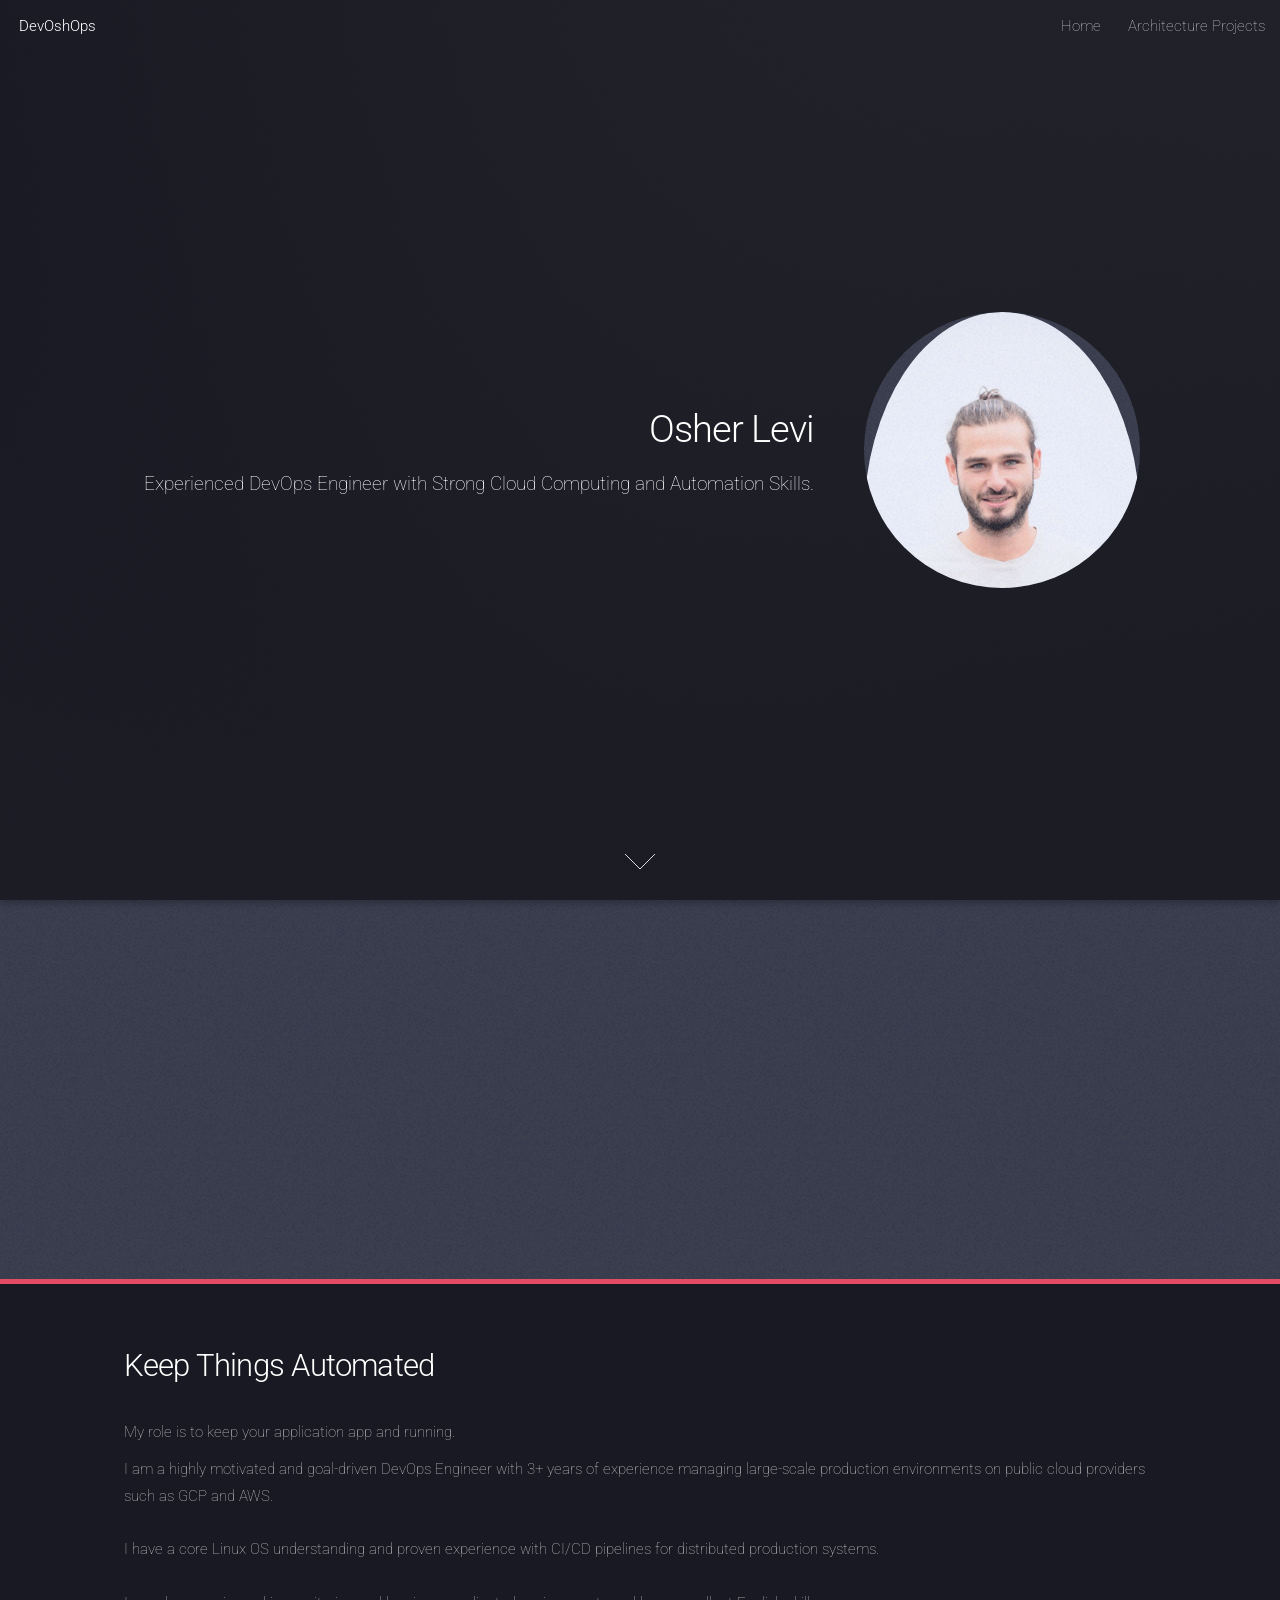
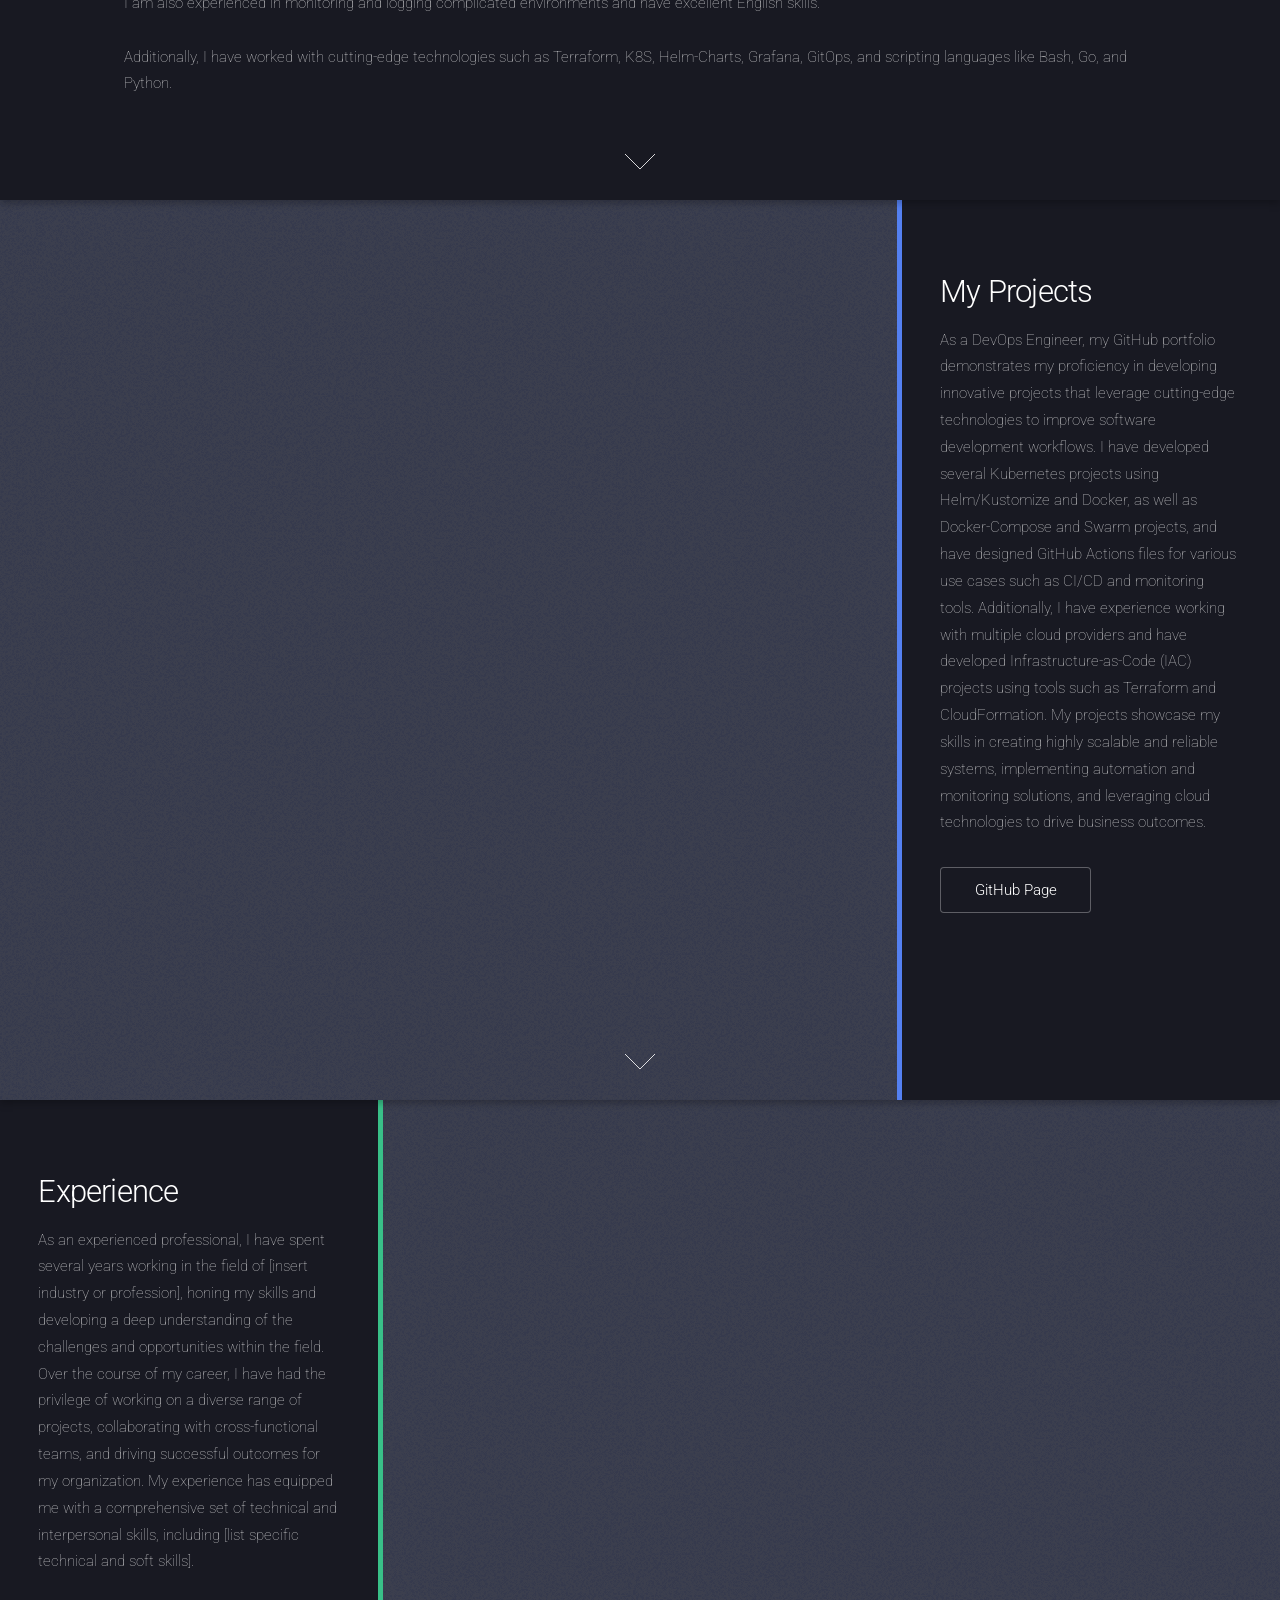
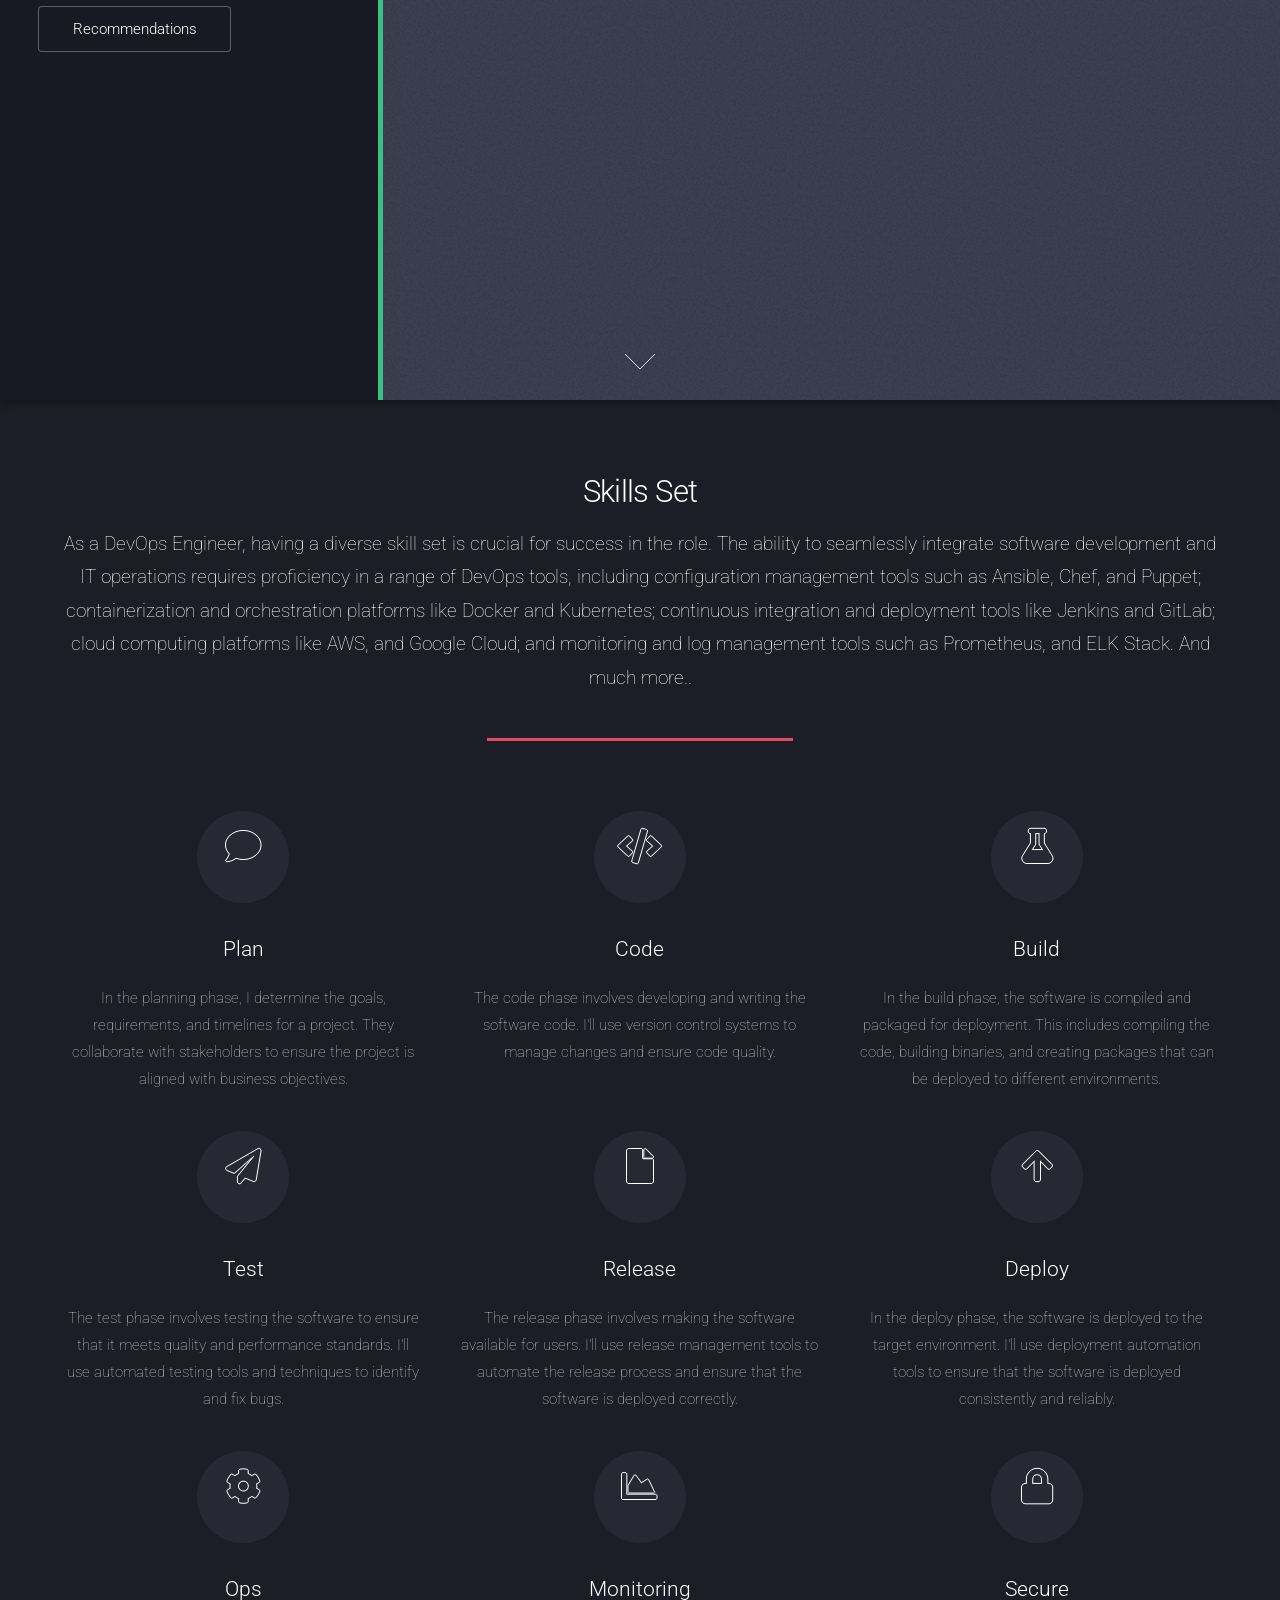
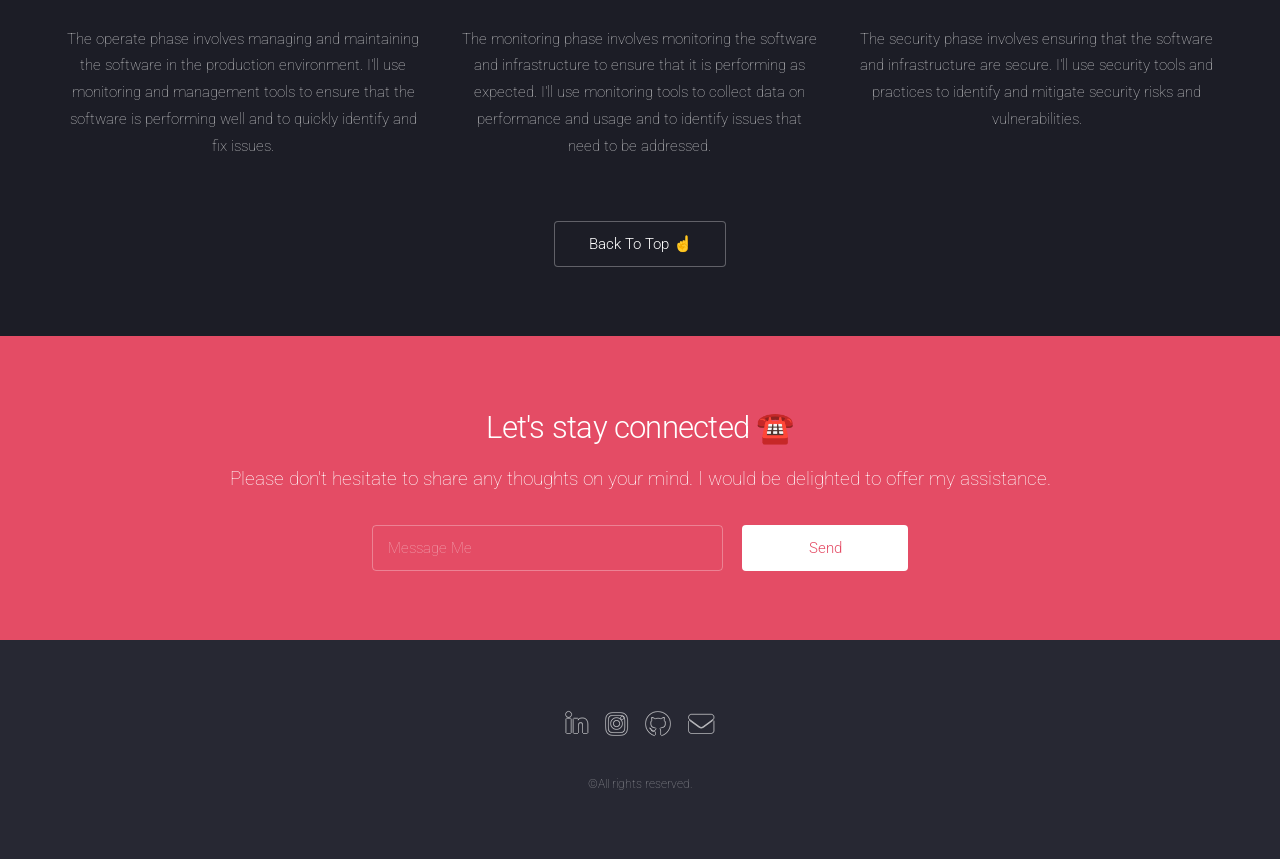
==== index.html @ 12c07fd8 "feat: add projects" ====
<!DOCTYPE HTML>
<!--
	Osher Levi Solutions
	html5up.net | @ajlkn
	Free for personal and commercial use under the CCA 3.0 license (html5up.net/license)
-->
<html>
	<head>
		<title>Osher Levi Solutions</title>
		<meta charset="utf-8" />
		<meta name="viewport" content="width=device-width, initial-scale=1, user-scalable=no" />
		<link rel="stylesheet" href="assets/css/main.css" />
		<noscript><link rel="stylesheet" href="assets/css/noscript.css" /></noscript>
	</head>
	<body class="is-preload landing">
		<div id="page-wrapper">

			<!-- Header -->
				<header id="header">
					<h1 id="logo"><a href="index.html">DevOshOps</a></h1>
					<nav id="nav">
						<ul>
							<li><a href="index.html">Home</a></li>
							<li>
								<a href="#">Architecture Projects</a>
								<ul>
									<li><a href="bot-app.html">E2E Bot-App</a></li>
									<li><a href="zerotruat.html">IoT Zero Trust Connection</a></li>
									<li><a href="armor.html">GCP Armor</a></li>
									<!-- <li>
										<a href="#">Submenu</a>
										<ul>
											<li><a href="#">Option 1</a></li>
											<li><a href="#">Option 2</a></li>
											<li><a href="#">Option 3</a></li>
											<li><a href="#">Option 4</a></li>
										</ul>
									</li> -->
								</ul>
							</li>
							<!-- <li><a href="elements.html">Elements</a></li> -->
							<!-- <li><a href="#" class="button primary">Sign Up</a></li> -->
						</ul>
					</nav>
				</header>

			<!-- Banner -->
				<section id="banner">
					<div class="content">
						<header>
							<h2></h2>
							<h2>Osher Levi</h2>
							<p>Experienced DevOps Engineer with Strong Cloud Computing and Automation Skills.<br /></p>
						</header>
						<span class="image"><img src="images/me.jpg" alt="" /></span>
					</div>
					<a href="#one" class="goto-next scrolly">Next</a>
				</section>

			<!-- One -->
				<section id="one" class="spotlight style1 bottom">
					<span class="image fit main"><img src="images/pic02.jpg" alt="" /></span>
					<div class="content">
						<div class="container">
							<div class="row">
								<div class="container">
									<header>
										<h2>Keep Things Automated</h2>
										My role is to keep your application app and running.</p>
									</header>
								</div>
								<div class="container">
									<p>I am a highly motivated and goal-driven DevOps Engineer with 3+ years of experience managing large-scale production environments on public cloud providers such as GCP and AWS. 
										<br>
										<br>
										I have a core Linux OS understanding and proven experience with CI/CD pipelines for distributed production systems. 
										<br>
										<br>
										I am also experienced in monitoring and logging complicated environments and have excellent English skills. 
										<br>
										<br>
										Additionally, I have worked with cutting-edge technologies such as Terraform, K8S, Helm-Charts, Grafana, GitOps, and scripting languages like Bash, Go, and Python.</p><br>
								</div>
								<div class="col-4 col-12-sm">
									<span class="image fit main"><img src="images/main.png" alt="" /></span>
									<!-- <p>Morbi enim nascetur et placerat lorem sed iaculis neque ante
									adipiscing adipiscing metus massa. Blandit orci porttitor semper.
									Arcu phasellus tortor enim mi mi nisi praesent adipiscing. Integer
									mi sed nascetur cep aliquet augue varius tempus. Feugiat lorem
									ipsum dolor nullam.</p> -->
								</div>
							</div>
						</div>
					</div>
					<a href="#two" class="goto-next scrolly">Next</a>
				</section>

			<!-- Two -->
				<section id="two" class="spotlight style2 right">
					<span class="image main"><img src="images/git.png" alt="" /></span>
					<div class="content">
						<header>
							<h2>My Projects</h2>
							<p></p>
						</header>
						<p>As a DevOps Engineer,
							my GitHub portfolio demonstrates my proficiency in developing innovative projects that leverage cutting-edge technologies to improve software development workflows. 
							I have developed several Kubernetes projects using Helm/Kustomize and Docker, as well as Docker-Compose and Swarm projects, and have designed GitHub Actions files for various use cases such as CI/CD and monitoring tools.
							Additionally, I have experience working with multiple cloud providers and have developed Infrastructure-as-Code (IAC) projects using tools such as Terraform and CloudFormation.
							My projects showcase my skills in creating highly scalable and reliable systems, implementing automation and monitoring solutions, and leveraging cloud technologies to drive business outcomes.</p>
						<ul class="actions">
							<li><a href="https://github.com/osherlevi7" class="button">GitHub Page</a></li>
						</ul>
					</div>
					<a href="#three" class="goto-next scrolly">Next</a>
				</section>

			<!-- Three -->
				<section id="three" class="spotlight style3 left">
					<span class="image fit main bottom"><img src="images/exp.png" alt="" /></span>
					<div class="content">
						<header>
							<h2>Experience</h2>
							<p></p>
						</header>
						<p>
							As an experienced professional, I have spent several years working in the field of [insert industry or profession], honing my skills and developing a deep understanding of the challenges and opportunities within the field. Over the course of my career, I have had the privilege of working on a diverse range of projects, collaborating with cross-functional teams, and driving successful outcomes for my organization. My experience has equipped me with a comprehensive set of technical and interpersonal skills, including [list specific technical and soft skills].</p>
						<ul class="actions">
							<li><a href="#" class="button">Recommendations</a></li>
						</ul>
					</div>
					<a href="#four" class="goto-next scrolly">Next</a>
				</section>

			<!-- Four -->
				<section id="four" class="wrapper style1 special fade-up">
					<div class="container">
						<header class="major">
							<h2>Skills Set</h2>
							<p>As a DevOps Engineer,
								having a diverse skill set is crucial for success in the role.
								The ability to seamlessly integrate software development and IT operations requires proficiency in a range of DevOps tools,
								including configuration management tools such as Ansible, Chef, and Puppet;
								containerization and orchestration platforms like Docker and Kubernetes;
								continuous integration and deployment tools like Jenkins and GitLab; 
								cloud computing platforms like AWS, and Google Cloud;
								and monitoring and log management tools such as Prometheus, and ELK Stack.
								And much more.. </p>
						</header>
						<div class="box alt">
							<div class="row gtr-uniform">
								<section class="col-4 col-6-medium col-12-xsmall">
									<span class="icon solid alt major fa-comment"></span>
									<h3>Plan</h3>
									<p> In the planning phase, I determine the goals, requirements, and timelines for a project. They collaborate with stakeholders to ensure the project is aligned with business objectives.</p>
								</section>
								<section class="col-4 col-6-medium col-12-xsmall">
									<span class="icon solid alt major fa-code"></span>
									<h3>Code</h3>
									<p> The code phase involves developing and writing the software code. I'll use version control systems to manage changes and ensure code quality.</p>
								</section>
								<section class="col-4 col-6-medium col-12-xsmall">
									<span class="icon solid alt major fa-flask"></span>
									<h3>Build</h3>
									<p>In the build phase, the software is compiled and packaged for deployment. This includes compiling the code, building binaries, and creating packages that can be deployed to different environments.</p>
								</section>
								<section class="col-4 col-6-medium col-12-xsmall">
									<span class="icon solid alt major fa-paper-plane"></span>
									<h3>Test</h3>
									<p>The test phase involves testing the software to ensure that it meets quality and performance standards. I'll use automated testing tools and techniques to identify and fix bugs.</p>
								</section>
								<section class="col-4 col-6-medium col-12-xsmall">
									<span class="icon solid alt major fa-file"></span>
									<h3>Release</h3>
									<p>The release phase involves making the software available for users. I'll use release management tools to automate the release process and ensure that the software is deployed correctly.</p>
								</section>
								<section class="col-4 col-6-medium col-12-xsmall">
									<span class="icon solid alt major fa-arrow-up"></span>
									<h3>Deploy</h3>
									<p> In the deploy phase, the software is deployed to the target environment. I'll use deployment automation tools to ensure that the software is deployed consistently and reliably.</p>
								</section>
								<section class="col-4 col-6-medium col-12-xsmall">
									<span class="icon solid alt major fa-cog"></span>
									<h3>Ops</h3>
									<p>The operate phase involves managing and maintaining the software in the production environment. I'll use monitoring and management tools to ensure that the software is performing well and to quickly identify and fix issues.</p>
								</section>
								<section class="col-4 col-6-medium col-12-xsmall">
									<span class="icon solid alt major fa-chart-area"></span>
									<h3>Monitoring</h3>
									<p>The monitoring phase involves monitoring the software and infrastructure to ensure that it is performing as expected. I'll use monitoring tools to collect data on performance and usage and to identify issues that need to be addressed.</p>
								</section>
								<section class="col-4 col-6-medium col-12-xsmall">
									<span class="icon solid alt major fa-lock"></span>
									<h3>Secure</h3>
									<p>The security phase involves ensuring that the software and infrastructure are secure. I'll use security tools and practices to identify and mitigate security risks and vulnerabilities.</p>
								</section>
							</div>
						</div>
						<footer class="major">
							<ul class="actions special">
								<li><a href="#" class="button">Back To Top ☝</a></li>
							</ul>
						</footer>
					</div>
				</section>

			<!-- Five -->
				<section id="five" class="wrapper style2 special fade">
					<div class="container">
						<header>
							<h2>Let's stay connected ☎️</h2>
							<p>Please don't hesitate to share any thoughts on your mind. I would be delighted to offer my assistance.</p>
						</header>
						<form method="post" action="mailto:test@gmail.com" class="cta" enctype="text/plain">
							<div class="row gtr-uniform gtr-50">
								<div class="col-8 col-12-xsmall"><input type="text" name="message" id="message" placeholder="Message Me" /></div>
								<div class="col-4 col-12-xsmall"><input type="submit" value="Send" class="fit primary" /></div>
							</div>
						</form>
					</div>
				</section>

			<!-- Footer -->
				<footer id="footer">
					<ul class="icons">
						<!-- <li><a href="#" class="icon brands alt fa-twitter"><span class="label">Twitter</span></a></li> -->
						<!-- <li><a href="#" class="icon brands alt fa-facebook-f"><span class="label">Facebook</span></a></li> -->
						<li><a href="https://www.linkedin.com/in/osher-levi-49794a1ab/" class="icon brands alt fa-linkedin-in"><span class="label">LinkedIn</span></a></li>
						<li><a href="https://www.instagram.com/osher_levi/" class="icon brands alt fa-instagram"><span class="label">Instagram</span></a></li>
						<li><a href="https://github.com/osherlevi7/" class="icon brands alt fa-github"><span class="label">GitHub</span></a></li>
						<li><a href="mailto:osher.levi7@gmail.com/" class="icon solid alt fa-envelope"><span class="label">Email</span></a></li>
					</ul>
					<ul class="copyright">
						<li>&copy;All rights reserved.</li>
					</ul>
				</footer>

		</div>

		<!-- Scripts -->
			<script src="assets/js/jquery.min.js"></script>
			<script src="assets/js/jquery.scrolly.min.js"></script>
			<script src="assets/js/jquery.dropotron.min.js"></script>
			<script src="assets/js/jquery.scrollex.min.js"></script>
			<script src="assets/js/browser.min.js"></script>
			<script src="assets/js/breakpoints.min.js"></script>
			<script src="assets/js/util.js"></script>
			<script src="assets/js/main.js"></script>

	</body>
</html>
---- assets/css/main.css ----
@import url("fontawesome-all.min.css");
@import url("https://fonts.googleapis.com/css?family=Roboto:100,300,100italic,300italic");

/*
	Landed by HTML5 UP
	html5up.net | @ajlkn
	Free for personal and commercial use under the CCA 3.0 license (html5up.net/license)
*/

html, body, div, span, applet, object,
iframe, h1, h2, h3, h4, h5, h6, p, blockquote,
pre, a, abbr, acronym, address, big, cite,
code, del, dfn, em, img, ins, kbd, q, s, samp,
small, strike, strong, sub, sup, tt, var, b,
u, i, center, dl, dt, dd, ol, ul, li, fieldset,
form, label, legend, table, caption, tbody,
tfoot, thead, tr, th, td, article, aside,
canvas, details, embed, figure, figcaption,
footer, header, hgroup, menu, nav, output, ruby,
section, summary, time, mark, audio, video {
	margin: 0;
	padding: 0;
	border: 0;
	font-size: 100%;
	font: inherit;
	vertical-align: baseline;}

article, aside, details, figcaption, figure,
footer, header, hgroup, menu, nav, section {
	display: block;}

body {
	line-height: 1;
}

ol, ul {
	list-style: none;
}

blockquote, q {
	quotes: none;
}

	blockquote:before, blockquote:after, q:before, q:after {
		content: '';
		content: none;
	}

table {
	border-collapse: collapse;
	border-spacing: 0;
}

body {
	-webkit-text-size-adjust: none;
}

mark {
	background-color: transparent;
	color: inherit;
}

input::-moz-focus-inner {
	border: 0;
	padding: 0;
}

input, select, textarea {
	-moz-appearance: none;
	-webkit-appearance: none;
	-ms-appearance: none;
	appearance: none;
}

/* Basic */

	html {
		box-sizing: border-box;
	}

	*, *:before, *:after {
		box-sizing: inherit;
	}

	html, body {
		background: #1c1d26;
	}

	body.is-preload *, body.is-preload *:before, body.is-preload *:after {
		-moz-animation: none !important;
		-webkit-animation: none !important;
		-ms-animation: none !important;
		animation: none !important;
		-moz-transition: none !important;
		-webkit-transition: none !important;
		-ms-transition: none !important;
		transition: none !important;
	}

	body, input, select, textarea {
		color: rgba(255, 255, 255, 0.75);
		font-family: "Roboto", Helvetica, sans-serif;
		font-size: 15pt;
		font-weight: 100;
		line-height: 1.75em;
	}

	a {
		-moz-transition: border-color 0.2s ease-in-out, color 0.2s ease-in-out;
		-webkit-transition: border-color 0.2s ease-in-out, color 0.2s ease-in-out;
		-ms-transition: border-color 0.2s ease-in-out, color 0.2s ease-in-out;
		transition: border-color 0.2s ease-in-out, color 0.2s ease-in-out;
		border-bottom: dotted 1px;
		color: #e44c65;
		text-decoration: none;
	}

		a:hover {
			color: #e44c65 !important;
			border-bottom-color: transparent;
		}

	strong, b {
		color: #ffffff;
		font-weight: 300;
	}

	em, i {
		font-style: italic;
	}

	p {
		margin: 0 0 2em 0;
	}

	h1, h2, h3, h4, h5, h6 {
		color: #ffffff;
		font-weight: 300;
		line-height: 1em;
		margin: 0 0 1em 0;
	}

		h1 a, h2 a, h3 a, h4 a, h5 a, h6 a {
			color: inherit;
			border: 0;
		}

	h2 {
		font-size: 2em;
		line-height: 1.5em;
		letter-spacing: -0.025em;
	}

	h3 {
		font-size: 1.35em;
		line-height: 1.5em;
	}

	h4 {
		font-size: 1.1em;
		line-height: 1.5em;
	}

	h5 {
		font-size: 0.9em;
		line-height: 1.5em;
	}

	h6 {
		font-size: 0.7em;
		line-height: 1.5em;
	}

	sub {
		font-size: 0.8em;
		position: relative;
		top: 0.5em;
	}

	sup {
		font-size: 0.8em;
		position: relative;
		top: -0.5em;
	}

	hr {
		border: 0;
		border-bottom: solid 1px rgba(255, 255, 255, 0.3);
		margin: 3em 0;
	}

		hr.major {
			margin: 4em 0;
		}

	blockquote {
		border-left: solid 4px rgba(255, 255, 255, 0.3);
		font-style: italic;
		margin: 0 0 2em 0;
		padding: 0.5em 0 0.5em 2em;
	}

	code {
		background: rgba(255, 255, 255, 0.075);
		border-radius: 4px;
		font-family: "Courier New", monospace;
		font-size: 0.9em;
		margin: 0 0.25em;
		padding: 0.25em 0.65em;
	}

	pre {
		-webkit-overflow-scrolling: touch;
		font-family: "Courier New", monospace;
		font-size: 0.9em;
		margin: 0 0 2em 0;
	}

		pre code {
			display: block;
			line-height: 1.75em;
			padding: 1em 1.5em;
			overflow-x: auto;
		}

	.align-left {
		text-align: left;
	}

	.align-center {
		text-align: center;
	}

	.align-right {
		text-align: right;
	}

/* Loader */

	@-moz-keyframes spinner-show {
		0% {
			opacity: 0;
		}

		100% {
			opacity: 1;
		}
	}

	@-webkit-keyframes spinner-show {
		0% {
			opacity: 0;
		}

		100% {
			opacity: 1;
		}
	}

	@-ms-keyframes spinner-show {
		0% {
			opacity: 0;
		}

		100% {
			opacity: 1;
		}
	}

	@keyframes spinner-show {
		0% {
			opacity: 0;
		}

		100% {
			opacity: 1;
		}
	}

	@-moz-keyframes spinner-hide {
		0% {
			color: rgba(255, 255, 255, 0.15);
			z-index: 100001;
			-moz-transform: scale(1) rotate(0deg);
			-webkit-transform: scale(1) rotate(0deg);
			-ms-transform: scale(1) rotate(0deg);
			transform: scale(1) rotate(0deg);
		}

		99% {
			color: #1c1d26;
			z-index: 100001;
			-moz-transform: scale(0.5) rotate(360deg);
			-webkit-transform: scale(0.5) rotate(360deg);
			-ms-transform: scale(0.5) rotate(360deg);
			transform: scale(0.5) rotate(360deg);
		}

		100% {
			color: #1c1d26;
			z-index: -1;
			-moz-transform: scale(0.5) rotate(360deg);
			-webkit-transform: scale(0.5) rotate(360deg);
			-ms-transform: scale(0.5) rotate(360deg);
			transform: scale(0.5) rotate(360deg);
		}
	}

	@-webkit-keyframes spinner-hide {
		0% {
			color: rgba(255, 255, 255, 0.15);
			z-index: 100001;
			-moz-transform: scale(1) rotate(0deg);
			-webkit-transform: scale(1) rotate(0deg);
			-ms-transform: scale(1) rotate(0deg);
			transform: scale(1) rotate(0deg);
		}

		99% {
			color: #1c1d26;
			z-index: 100001;
			-moz-transform: scale(0.5) rotate(360deg);
			-webkit-transform: scale(0.5) rotate(360deg);
			-ms-transform: scale(0.5) rotate(360deg);
			transform: scale(0.5) rotate(360deg);
		}

		100% {
			color: #1c1d26;
			z-index: -1;
			-moz-transform: scale(0.5) rotate(360deg);
			-webkit-transform: scale(0.5) rotate(360deg);
			-ms-transform: scale(0.5) rotate(360deg);
			transform: scale(0.5) rotate(360deg);
		}
	}

	@-ms-keyframes spinner-hide {
		0% {
			color: rgba(255, 255, 255, 0.15);
			z-index: 100001;
			-moz-transform: scale(1) rotate(0deg);
			-webkit-transform: scale(1) rotate(0deg);
			-ms-transform: scale(1) rotate(0deg);
			transform: scale(1) rotate(0deg);
		}

		99% {
			color: #1c1d26;
			z-index: 100001;
			-moz-transform: scale(0.5) rotate(360deg);
			-webkit-transform: scale(0.5) rotate(360deg);
			-ms-transform: scale(0.5) rotate(360deg);
			transform: scale(0.5) rotate(360deg);
		}

		100% {
			color: #1c1d26;
			z-index: -1;
			-moz-transform: scale(0.5) rotate(360deg);
			-webkit-transform: scale(0.5) rotate(360deg);
			-ms-transform: scale(0.5) rotate(360deg);
			transform: scale(0.5) rotate(360deg);
		}
	}

	@keyframes spinner-hide {
		0% {
			color: rgba(255, 255, 255, 0.15);
			z-index: 100001;
			-moz-transform: scale(1) rotate(0deg);
			-webkit-transform: scale(1) rotate(0deg);
			-ms-transform: scale(1) rotate(0deg);
			transform: scale(1) rotate(0deg);
		}

		99% {
			color: #1c1d26;
			z-index: 100001;
			-moz-transform: scale(0.5) rotate(360deg);
			-webkit-transform: scale(0.5) rotate(360deg);
			-ms-transform: scale(0.5) rotate(360deg);
			transform: scale(0.5) rotate(360deg);
		}

		100% {
			color: #1c1d26;
			z-index: -1;
			-moz-transform: scale(0.5) rotate(360deg);
			-webkit-transform: scale(0.5) rotate(360deg);
			-ms-transform: scale(0.5) rotate(360deg);
			transform: scale(0.5) rotate(360deg);
		}
	}

	@-moz-keyframes spinner-rotate {
		0% {
			-moz-transform: scale(1) rotate(0deg);
			-webkit-transform: scale(1) rotate(0deg);
			-ms-transform: scale(1) rotate(0deg);
			transform: scale(1) rotate(0deg);
		}

		100% {
			-moz-transform: scale(1) rotate(360deg);
			-webkit-transform: scale(1) rotate(360deg);
			-ms-transform: scale(1) rotate(360deg);
			transform: scale(1) rotate(360deg);
		}
	}

	@-webkit-keyframes spinner-rotate {
		0% {
			-moz-transform: scale(1) rotate(0deg);
			-webkit-transform: scale(1) rotate(0deg);
			-ms-transform: scale(1) rotate(0deg);
			transform: scale(1) rotate(0deg);
		}

		100% {
			-moz-transform: scale(1) rotate(360deg);
			-webkit-transform: scale(1) rotate(360deg);
			-ms-transform: scale(1) rotate(360deg);
			transform: scale(1) rotate(360deg);
		}
	}

	@-ms-keyframes spinner-rotate {
		0% {
			-moz-transform: scale(1) rotate(0deg);
			-webkit-transform: scale(1) rotate(0deg);
			-ms-transform: scale(1) rotate(0deg);
			transform: scale(1) rotate(0deg);
		}

		100% {
			-moz-transform: scale(1) rotate(360deg);
			-webkit-transform: scale(1) rotate(360deg);
			-ms-transform: scale(1) rotate(360deg);
			transform: scale(1) rotate(360deg);
		}
	}

	@keyframes spinner-rotate {
		0% {
			-moz-transform: scale(1) rotate(0deg);
			-webkit-transform: scale(1) rotate(0deg);
			-ms-transform: scale(1) rotate(0deg);
			transform: scale(1) rotate(0deg);
		}

		100% {
			-moz-transform: scale(1) rotate(360deg);
			-webkit-transform: scale(1) rotate(360deg);
			-ms-transform: scale(1) rotate(360deg);
			transform: scale(1) rotate(360deg);
		}
	}

	@-moz-keyframes overlay-hide {
		0% {
			opacity: 1;
			z-index: 100000;
		}

		15% {
			opacity: 1;
			z-index: 100000;
		}

		99% {
			opacity: 0;
			z-index: 100000;
		}

		100% {
			opacity: 0;
			z-index: -1;
		}
	}

	@-webkit-keyframes overlay-hide {
		0% {
			opacity: 1;
			z-index: 100000;
		}

		15% {
			opacity: 1;
			z-index: 100000;
		}

		99% {
			opacity: 0;
			z-index: 100000;
		}

		100% {
			opacity: 0;
			z-index: -1;
		}
	}

	@-ms-keyframes overlay-hide {
		0% {
			opacity: 1;
			z-index: 100000;
		}

		15% {
			opacity: 1;
			z-index: 100000;
		}

		99% {
			opacity: 0;
			z-index: 100000;
		}

		100% {
			opacity: 0;
			z-index: -1;
		}
	}

	@keyframes overlay-hide {
		0% {
			opacity: 1;
			z-index: 100000;
		}

		15% {
			opacity: 1;
			z-index: 100000;
		}

		99% {
			opacity: 0;
			z-index: 100000;
		}

		100% {
			opacity: 0;
			z-index: -1;
		}
	}

	body.landing {
		text-decoration: none;
	}

		body.landing:before {
			-moz-osx-font-smoothing: grayscale;
			-webkit-font-smoothing: antialiased;
			display: inline-block;
			font-style: normal;
			font-variant: normal;
			text-rendering: auto;
			line-height: 1;
			text-transform: none !important;
			font-family: 'Font Awesome 5 Free';
			font-weight: 900;
		}

		body.landing:before {
			-moz-animation: spinner-show 1.5s 1 0.25s ease forwards, spinner-hide 0.25s ease-in-out forwards !important;
			-webkit-animation: spinner-show 1.5s 1 0.25s ease forwards, spinner-hide 0.25s ease-in-out forwards !important;
			-ms-animation: spinner-show 1.5s 1 0.25s ease forwards, spinner-hide 0.25s ease-in-out forwards !important;
			animation: spinner-show 1.5s 1 0.25s ease forwards, spinner-hide 0.25s ease-in-out forwards !important;
			-moz-transform-origin: 50% 50%;
			-webkit-transform-origin: 50% 50%;
			-ms-transform-origin: 50% 50%;
			transform-origin: 50% 50%;
			color: rgba(255, 255, 255, 0.15);
			content: '\f1ce';
			cursor: default;
			display: block;
			font-size: 2em;
			height: 2em;
			left: 50%;
			line-height: 2em;
			margin: -1em 0 0 -1em;
			opacity: 0;
			position: fixed;
			text-align: center;
			top: 50%;
			width: 2em;
			z-index: -1;
		}

		body.landing:after {
			-moz-animation: overlay-hide 1.5s ease-in forwards !important;
			-webkit-animation: overlay-hide 1.5s ease-in forwards !important;
			-ms-animation: overlay-hide 1.5s ease-in forwards !important;
			animation: overlay-hide 1.5s ease-in forwards !important;
			background: #1c1d26;
			content: '';
			display: block;
			height: 100%;
			left: 0;
			opacity: 0;
			position: fixed;
			top: 0;
			width: 100%;
			z-index: -1;
		}

		body.landing.is-preload:before {
			-moz-animation: spinner-show 1.5s 1 0.25s ease forwards, spinner-rotate 0.75s infinite linear !important;
			-webkit-animation: spinner-show 1.5s 1 0.25s ease forwards, spinner-rotate 0.75s infinite linear !important;
			-ms-animation: spinner-show 1.5s 1 0.25s ease forwards, spinner-rotate 0.75s infinite linear !important;
			animation: spinner-show 1.5s 1 0.25s ease forwards, spinner-rotate 0.75s infinite linear !important;
			z-index: 100001;
		}

		body.landing.is-preload:after {
			-moz-animation: none !important;
			-webkit-animation: none !important;
			-ms-animation: none !important;
			animation: none !important;
			opacity: 1;
			z-index: 100000;
		}

	@media (-webkit-min-device-pixel-ratio: 2) {

		body.landing:before {
			line-height: 2.025em;
		}

	}

/* Container */

	.container {
		margin: 0 auto;
		max-width: calc(100% - 4em);
		width: 70em;
	}

		.container.xsmall {
			width: 17.5em;
		}

		.container.small {
			width: 35em;
		}

		.container.medium {
			width: 52.5em;
		}

		.container.large {
			width: 87.5em;
		}

		.container.xlarge {
			width: 105em;
		}

		.container.max {
			width: 100%;
		}

		@media screen and (max-width: 1280px) {

			.container {
				width: 90%;
				max-width: 100%;
			}

		}

		@media screen and (max-width: 980px) {

			.container {
				width: 100% !important;
			}

		}

/* Row */

	.row {
		display: flex;
		flex-wrap: wrap;
		box-sizing: border-box;
		align-items: stretch;
	}

		.row > * {
			box-sizing: border-box;
		}

		.row.gtr-uniform > * > :last-child {
			margin-bottom: 0;
		}

		.row.aln-left {
			justify-content: flex-start;
		}

		.row.aln-center {
			justify-content: center;
		}

		.row.aln-right {
			justify-content: flex-end;
		}

		.row.aln-top {
			align-items: flex-start;
		}

		.row.aln-middle {
			align-items: center;
		}

		.row.aln-bottom {
			align-items: flex-end;
		}

		.row > .imp {
			order: -1;
		}

		.row > .col-1 {
			width: 8.33333%;
		}

		.row > .off-1 {
			margin-left: 8.33333%;
		}

		.row > .col-2 {
			width: 16.66667%;
		}

		.row > .off-2 {
			margin-left: 16.66667%;
		}

		.row > .col-3 {
			width: 25%;
		}

		.row > .off-3 {
			margin-left: 25%;
		}

		.row > .col-4 {
			width: 33.33333%;
		}

		.row > .off-4 {
			margin-left: 33.33333%;
		}

		.row > .col-5 {
			width: 41.66667%;
		}

		.row > .off-5 {
			margin-left: 41.66667%;
		}

		.row > .col-6 {
			width: 50%;
		}

		.row > .off-6 {
			margin-left: 50%;
		}

		.row > .col-7 {
			width: 58.33333%;
		}

		.row > .off-7 {
			margin-left: 58.33333%;
		}

		.row > .col-8 {
			width: 66.66667%;
		}

		.row > .off-8 {
			margin-left: 66.66667%;
		}

		.row > .col-9 {
			width: 75%;
		}

		.row > .off-9 {
			margin-left: 75%;
		}

		.row > .col-10 {
			width: 83.33333%;
		}

		.row > .off-10 {
			margin-left: 83.33333%;
		}

		.row > .col-11 {
			width: 91.66667%;
		}

		.row > .off-11 {
			margin-left: 91.66667%;
		}

		.row > .col-12 {
			width: 100%;
		}

		.row > .off-12 {
			margin-left: 100%;
		}

		.row.gtr-0 {
			margin-top: 0;
			margin-left: 0em;
		}

			.row.gtr-0 > * {
				padding: 0 0 0 0em;
			}

			.row.gtr-0.gtr-uniform {
				margin-top: 0em;
			}

				.row.gtr-0.gtr-uniform > * {
					padding-top: 0em;
				}

		.row.gtr-25 {
			margin-top: 0;
			margin-left: -0.625em;
		}

			.row.gtr-25 > * {
				padding: 0 0 0 0.625em;
			}

			.row.gtr-25.gtr-uniform {
				margin-top: -0.625em;
			}

				.row.gtr-25.gtr-uniform > * {
					padding-top: 0.625em;
				}

		.row.gtr-50 {
			margin-top: 0;
			margin-left: -1.25em;
		}

			.row.gtr-50 > * {
				padding: 0 0 0 1.25em;
			}

			.row.gtr-50.gtr-uniform {
				margin-top: -1.25em;
			}

				.row.gtr-50.gtr-uniform > * {
					padding-top: 1.25em;
				}

		.row {
			margin-top: 0;
			margin-left: -2.5em;
		}

			.row > * {
				padding: 0 0 0 2.5em;
			}

			.row.gtr-uniform {
				margin-top: -2.5em;
			}

				.row.gtr-uniform > * {
					padding-top: 2.5em;
				}

		.row.gtr-150 {
			margin-top: 0;
			margin-left: -3.75em;
		}

			.row.gtr-150 > * {
				padding: 0 0 0 3.75em;
			}

			.row.gtr-150.gtr-uniform {
				margin-top: -3.75em;
			}

				.row.gtr-150.gtr-uniform > * {
					padding-top: 3.75em;
				}

		.row.gtr-200 {
			margin-top: 0;
			margin-left: -5em;
		}

			.row.gtr-200 > * {
				padding: 0 0 0 5em;
			}

			.row.gtr-200.gtr-uniform {
				margin-top: -5em;
			}

				.row.gtr-200.gtr-uniform > * {
					padding-top: 5em;
				}

		@media screen and (max-width: 1680px) {

			.row {
				display: flex;
				flex-wrap: wrap;
				box-sizing: border-box;
				align-items: stretch;
			}

				.row > * {
					box-sizing: border-box;
				}

				.row.gtr-uniform > * > :last-child {
					margin-bottom: 0;
				}

				.row.aln-left {
					justify-content: flex-start;
				}

				.row.aln-center {
					justify-content: center;
				}

				.row.aln-right {
					justify-content: flex-end;
				}

				.row.aln-top {
					align-items: flex-start;
				}

				.row.aln-middle {
					align-items: center;
				}

				.row.aln-bottom {
					align-items: flex-end;
				}

				.row > .imp-xlarge {
					order: -1;
				}

				.row > .col-1-xlarge {
					width: 8.33333%;
				}

				.row > .off-1-xlarge {
					margin-left: 8.33333%;
				}

				.row > .col-2-xlarge {
					width: 16.66667%;
				}

				.row > .off-2-xlarge {
					margin-left: 16.66667%;
				}

				.row > .col-3-xlarge {
					width: 25%;
				}

				.row > .off-3-xlarge {
					margin-left: 25%;
				}

				.row > .col-4-xlarge {
					width: 33.33333%;
				}

				.row > .off-4-xlarge {
					margin-left: 33.33333%;
				}

				.row > .col-5-xlarge {
					width: 41.66667%;
				}

				.row > .off-5-xlarge {
					margin-left: 41.66667%;
				}

				.row > .col-6-xlarge {
					width: 50%;
				}

				.row > .off-6-xlarge {
					margin-left: 50%;
				}

				.row > .col-7-xlarge {
					width: 58.33333%;
				}

				.row > .off-7-xlarge {
					margin-left: 58.33333%;
				}

				.row > .col-8-xlarge {
					width: 66.66667%;
				}

				.row > .off-8-xlarge {
					margin-left: 66.66667%;
				}

				.row > .col-9-xlarge {
					width: 75%;
				}

				.row > .off-9-xlarge {
					margin-left: 75%;
				}

				.row > .col-10-xlarge {
					width: 83.33333%;
				}

				.row > .off-10-xlarge {
					margin-left: 83.33333%;
				}

				.row > .col-11-xlarge {
					width: 91.66667%;
				}

				.row > .off-11-xlarge {
					margin-left: 91.66667%;
				}

				.row > .col-12-xlarge {
					width: 100%;
				}

				.row > .off-12-xlarge {
					margin-left: 100%;
				}

				.row.gtr-0 {
					margin-top: 0;
					margin-left: 0em;
				}

					.row.gtr-0 > * {
						padding: 0 0 0 0em;
					}

					.row.gtr-0.gtr-uniform {
						margin-top: 0em;
					}

						.row.gtr-0.gtr-uniform > * {
							padding-top: 0em;
						}

				.row.gtr-25 {
					margin-top: 0;
					margin-left: -0.625em;
				}

					.row.gtr-25 > * {
						padding: 0 0 0 0.625em;
					}

					.row.gtr-25.gtr-uniform {
						margin-top: -0.625em;
					}

						.row.gtr-25.gtr-uniform > * {
							padding-top: 0.625em;
						}

				.row.gtr-50 {
					margin-top: 0;
					margin-left: -1.25em;
				}

					.row.gtr-50 > * {
						padding: 0 0 0 1.25em;
					}

					.row.gtr-50.gtr-uniform {
						margin-top: -1.25em;
					}

						.row.gtr-50.gtr-uniform > * {
							padding-top: 1.25em;
						}

				.row {
					margin-top: 0;
					margin-left: -2.5em;
				}

					.row > * {
						padding: 0 0 0 2.5em;
					}

					.row.gtr-uniform {
						margin-top: -2.5em;
					}

						.row.gtr-uniform > * {
							padding-top: 2.5em;
						}

				.row.gtr-150 {
					margin-top: 0;
					margin-left: -3.75em;
				}

					.row.gtr-150 > * {
						padding: 0 0 0 3.75em;
					}

					.row.gtr-150.gtr-uniform {
						margin-top: -3.75em;
					}

						.row.gtr-150.gtr-uniform > * {
							padding-top: 3.75em;
						}

				.row.gtr-200 {
					margin-top: 0;
					margin-left: -5em;
				}

					.row.gtr-200 > * {
						padding: 0 0 0 5em;
					}

					.row.gtr-200.gtr-uniform {
						margin-top: -5em;
					}

						.row.gtr-200.gtr-uniform > * {
							padding-top: 5em;
						}

		}

		@media screen and (max-width: 1280px) {

			.row {
				display: flex;
				flex-wrap: wrap;
				box-sizing: border-box;
				align-items: stretch;
			}

				.row > * {
					box-sizing: border-box;
				}

				.row.gtr-uniform > * > :last-child {
					margin-bottom: 0;
				}

				.row.aln-left {
					justify-content: flex-start;
				}

				.row.aln-center {
					justify-content: center;
				}

				.row.aln-right {
					justify-content: flex-end;
				}

				.row.aln-top {
					align-items: flex-start;
				}

				.row.aln-middle {
					align-items: center;
				}

				.row.aln-bottom {
					align-items: flex-end;
				}

				.row > .imp-large {
					order: -1;
				}

				.row > .col-1-large {
					width: 8.33333%;
				}

				.row > .off-1-large {
					margin-left: 8.33333%;
				}

				.row > .col-2-large {
					width: 16.66667%;
				}

				.row > .off-2-large {
					margin-left: 16.66667%;
				}

				.row > .col-3-large {
					width: 25%;
				}

				.row > .off-3-large {
					margin-left: 25%;
				}

				.row > .col-4-large {
					width: 33.33333%;
				}

				.row > .off-4-large {
					margin-left: 33.33333%;
				}

				.row > .col-5-large {
					width: 41.66667%;
				}

				.row > .off-5-large {
					margin-left: 41.66667%;
				}

				.row > .col-6-large {
					width: 50%;
				}

				.row > .off-6-large {
					margin-left: 50%;
				}

				.row > .col-7-large {
					width: 58.33333%;
				}

				.row > .off-7-large {
					margin-left: 58.33333%;
				}

				.row > .col-8-large {
					width: 66.66667%;
				}

				.row > .off-8-large {
					margin-left: 66.66667%;
				}

				.row > .col-9-large {
					width: 75%;
				}

				.row > .off-9-large {
					margin-left: 75%;
				}

				.row > .col-10-large {
					width: 83.33333%;
				}

				.row > .off-10-large {
					margin-left: 83.33333%;
				}

				.row > .col-11-large {
					width: 91.66667%;
				}

				.row > .off-11-large {
					margin-left: 91.66667%;
				}

				.row > .col-12-large {
					width: 100%;
				}

				.row > .off-12-large {
					margin-left: 100%;
				}

				.row.gtr-0 {
					margin-top: 0;
					margin-left: 0em;
				}

					.row.gtr-0 > * {
						padding: 0 0 0 0em;
					}

					.row.gtr-0.gtr-uniform {
						margin-top: 0em;
					}

						.row.gtr-0.gtr-uniform > * {
							padding-top: 0em;
						}

				.row.gtr-25 {
					margin-top: 0;
					margin-left: -0.625em;
				}

					.row.gtr-25 > * {
						padding: 0 0 0 0.625em;
					}

					.row.gtr-25.gtr-uniform {
						margin-top: -0.625em;
					}

						.row.gtr-25.gtr-uniform > * {
							padding-top: 0.625em;
						}

				.row.gtr-50 {
					margin-top: 0;
					margin-left: -1.25em;
				}

					.row.gtr-50 > * {
						padding: 0 0 0 1.25em;
					}

					.row.gtr-50.gtr-uniform {
						margin-top: -1.25em;
					}

						.row.gtr-50.gtr-uniform > * {
							padding-top: 1.25em;
						}

				.row {
					margin-top: 0;
					margin-left: -2.5em;
				}

					.row > * {
						padding: 0 0 0 2.5em;
					}

					.row.gtr-uniform {
						margin-top: -2.5em;
					}

						.row.gtr-uniform > * {
							padding-top: 2.5em;
						}

				.row.gtr-150 {
					margin-top: 0;
					margin-left: -3.75em;
				}

					.row.gtr-150 > * {
						padding: 0 0 0 3.75em;
					}

					.row.gtr-150.gtr-uniform {
						margin-top: -3.75em;
					}

						.row.gtr-150.gtr-uniform > * {
							padding-top: 3.75em;
						}

				.row.gtr-200 {
					margin-top: 0;
					margin-left: -5em;
				}

					.row.gtr-200 > * {
						padding: 0 0 0 5em;
					}

					.row.gtr-200.gtr-uniform {
						margin-top: -5em;
					}

						.row.gtr-200.gtr-uniform > * {
							padding-top: 5em;
						}

		}

		@media screen and (max-width: 980px) {

			.row {
				display: flex;
				flex-wrap: wrap;
				box-sizing: border-box;
				align-items: stretch;
			}

				.row > * {
					box-sizing: border-box;
				}

				.row.gtr-uniform > * > :last-child {
					margin-bottom: 0;
				}

				.row.aln-left {
					justify-content: flex-start;
				}

				.row.aln-center {
					justify-content: center;
				}

				.row.aln-right {
					justify-content: flex-end;
				}

				.row.aln-top {
					align-items: flex-start;
				}

				.row.aln-middle {
					align-items: center;
				}

				.row.aln-bottom {
					align-items: flex-end;
				}

				.row > .imp-medium {
					order: -1;
				}

				.row > .col-1-medium {
					width: 8.33333%;
				}

				.row > .off-1-medium {
					margin-left: 8.33333%;
				}

				.row > .col-2-medium {
					width: 16.66667%;
				}

				.row > .off-2-medium {
					margin-left: 16.66667%;
				}

				.row > .col-3-medium {
					width: 25%;
				}

				.row > .off-3-medium {
					margin-left: 25%;
				}

				.row > .col-4-medium {
					width: 33.33333%;
				}

				.row > .off-4-medium {
					margin-left: 33.33333%;
				}

				.row > .col-5-medium {
					width: 41.66667%;
				}

				.row > .off-5-medium {
					margin-left: 41.66667%;
				}

				.row > .col-6-medium {
					width: 50%;
				}

				.row > .off-6-medium {
					margin-left: 50%;
				}

				.row > .col-7-medium {
					width: 58.33333%;
				}

				.row > .off-7-medium {
					margin-left: 58.33333%;
				}

				.row > .col-8-medium {
					width: 66.66667%;
				}

				.row > .off-8-medium {
					margin-left: 66.66667%;
				}

				.row > .col-9-medium {
					width: 75%;
				}

				.row > .off-9-medium {
					margin-left: 75%;
				}

				.row > .col-10-medium {
					width: 83.33333%;
				}

				.row > .off-10-medium {
					margin-left: 83.33333%;
				}

				.row > .col-11-medium {
					width: 91.66667%;
				}

				.row > .off-11-medium {
					margin-left: 91.66667%;
				}

				.row > .col-12-medium {
					width: 100%;
				}

				.row > .off-12-medium {
					margin-left: 100%;
				}

				.row.gtr-0 {
					margin-top: 0;
					margin-left: 0em;
				}

					.row.gtr-0 > * {
						padding: 0 0 0 0em;
					}

					.row.gtr-0.gtr-uniform {
						margin-top: 0em;
					}

						.row.gtr-0.gtr-uniform > * {
							padding-top: 0em;
						}

				.row.gtr-25 {
					margin-top: 0;
					margin-left: -0.625em;
				}

					.row.gtr-25 > * {
						padding: 0 0 0 0.625em;
					}

					.row.gtr-25.gtr-uniform {
						margin-top: -0.625em;
					}

						.row.gtr-25.gtr-uniform > * {
							padding-top: 0.625em;
						}

				.row.gtr-50 {
					margin-top: 0;
					margin-left: -1.25em;
				}

					.row.gtr-50 > * {
						padding: 0 0 0 1.25em;
					}

					.row.gtr-50.gtr-uniform {
						margin-top: -1.25em;
					}

						.row.gtr-50.gtr-uniform > * {
							padding-top: 1.25em;
						}

				.row {
					margin-top: 0;
					margin-left: -2.5em;
				}

					.row > * {
						padding: 0 0 0 2.5em;
					}

					.row.gtr-uniform {
						margin-top: -2.5em;
					}

						.row.gtr-uniform > * {
							padding-top: 2.5em;
						}

				.row.gtr-150 {
					margin-top: 0;
					margin-left: -3.75em;
				}

					.row.gtr-150 > * {
						padding: 0 0 0 3.75em;
					}

					.row.gtr-150.gtr-uniform {
						margin-top: -3.75em;
					}

						.row.gtr-150.gtr-uniform > * {
							padding-top: 3.75em;
						}

				.row.gtr-200 {
					margin-top: 0;
					margin-left: -5em;
				}

					.row.gtr-200 > * {
						padding: 0 0 0 5em;
					}

					.row.gtr-200.gtr-uniform {
						margin-top: -5em;
					}

						.row.gtr-200.gtr-uniform > * {
							padding-top: 5em;
						}

		}

		@media screen and (max-width: 736px) {

			.row {
				display: flex;
				flex-wrap: wrap;
				box-sizing: border-box;
				align-items: stretch;
			}

				.row > * {
					box-sizing: border-box;
				}

				.row.gtr-uniform > * > :last-child {
					margin-bottom: 0;
				}

				.row.aln-left {
					justify-content: flex-start;
				}

				.row.aln-center {
					justify-content: center;
				}

				.row.aln-right {
					justify-content: flex-end;
				}

				.row.aln-top {
					align-items: flex-start;
				}

				.row.aln-middle {
					align-items: center;
				}

				.row.aln-bottom {
					align-items: flex-end;
				}

				.row > .imp-small {
					order: -1;
				}

				.row > .col-1-small {
					width: 8.33333%;
				}

				.row > .off-1-small {
					margin-left: 8.33333%;
				}

				.row > .col-2-small {
					width: 16.66667%;
				}

				.row > .off-2-small {
					margin-left: 16.66667%;
				}

				.row > .col-3-small {
					width: 25%;
				}

				.row > .off-3-small {
					margin-left: 25%;
				}

				.row > .col-4-small {
					width: 33.33333%;
				}

				.row > .off-4-small {
					margin-left: 33.33333%;
				}

				.row > .col-5-small {
					width: 41.66667%;
				}

				.row > .off-5-small {
					margin-left: 41.66667%;
				}

				.row > .col-6-small {
					width: 50%;
				}

				.row > .off-6-small {
					margin-left: 50%;
				}

				.row > .col-7-small {
					width: 58.33333%;
				}

				.row > .off-7-small {
					margin-left: 58.33333%;
				}

				.row > .col-8-small {
					width: 66.66667%;
				}

				.row > .off-8-small {
					margin-left: 66.66667%;
				}

				.row > .col-9-small {
					width: 75%;
				}

				.row > .off-9-small {
					margin-left: 75%;
				}

				.row > .col-10-small {
					width: 83.33333%;
				}

				.row > .off-10-small {
					margin-left: 83.33333%;
				}

				.row > .col-11-small {
					width: 91.66667%;
				}

				.row > .off-11-small {
					margin-left: 91.66667%;
				}

				.row > .col-12-small {
					width: 100%;
				}

				.row > .off-12-small {
					margin-left: 100%;
				}

				.row.gtr-0 {
					margin-top: 0;
					margin-left: 0em;
				}

					.row.gtr-0 > * {
						padding: 0 0 0 0em;
					}

					.row.gtr-0.gtr-uniform {
						margin-top: 0em;
					}

						.row.gtr-0.gtr-uniform > * {
							padding-top: 0em;
						}

				.row.gtr-25 {
					margin-top: 0;
					margin-left: -0.625em;
				}

					.row.gtr-25 > * {
						padding: 0 0 0 0.625em;
					}

					.row.gtr-25.gtr-uniform {
						margin-top: -0.625em;
					}

						.row.gtr-25.gtr-uniform > * {
							padding-top: 0.625em;
						}

				.row.gtr-50 {
					margin-top: 0;
					margin-left: -1.25em;
				}

					.row.gtr-50 > * {
						padding: 0 0 0 1.25em;
					}

					.row.gtr-50.gtr-uniform {
						margin-top: -1.25em;
					}

						.row.gtr-50.gtr-uniform > * {
							padding-top: 1.25em;
						}

				.row {
					margin-top: 0;
					margin-left: -2.5em;
				}

					.row > * {
						padding: 0 0 0 2.5em;
					}

					.row.gtr-uniform {
						margin-top: -2.5em;
					}

						.row.gtr-uniform > * {
							padding-top: 2.5em;
						}

				.row.gtr-150 {
					margin-top: 0;
					margin-left: -3.75em;
				}

					.row.gtr-150 > * {
						padding: 0 0 0 3.75em;
					}

					.row.gtr-150.gtr-uniform {
						margin-top: -3.75em;
					}

						.row.gtr-150.gtr-uniform > * {
							padding-top: 3.75em;
						}

				.row.gtr-200 {
					margin-top: 0;
					margin-left: -5em;
				}

					.row.gtr-200 > * {
						padding: 0 0 0 5em;
					}

					.row.gtr-200.gtr-uniform {
						margin-top: -5em;
					}

						.row.gtr-200.gtr-uniform > * {
							padding-top: 5em;
						}

		}

		@media screen and (max-width: 480px) {

			.row {
				display: flex;
				flex-wrap: wrap;
				box-sizing: border-box;
				align-items: stretch;
			}

				.row > * {
					box-sizing: border-box;
				}

				.row.gtr-uniform > * > :last-child {
					margin-bottom: 0;
				}

				.row.aln-left {
					justify-content: flex-start;
				}

				.row.aln-center {
					justify-content: center;
				}

				.row.aln-right {
					justify-content: flex-end;
				}

				.row.aln-top {
					align-items: flex-start;
				}

				.row.aln-middle {
					align-items: center;
				}

				.row.aln-bottom {
					align-items: flex-end;
				}

				.row > .imp-xsmall {
					order: -1;
				}

				.row > .col-1-xsmall {
					width: 8.33333%;
				}

				.row > .off-1-xsmall {
					margin-left: 8.33333%;
				}

				.row > .col-2-xsmall {
					width: 16.66667%;
				}

				.row > .off-2-xsmall {
					margin-left: 16.66667%;
				}

				.row > .col-3-xsmall {
					width: 25%;
				}

				.row > .off-3-xsmall {
					margin-left: 25%;
				}

				.row > .col-4-xsmall {
					width: 33.33333%;
				}

				.row > .off-4-xsmall {
					margin-left: 33.33333%;
				}

				.row > .col-5-xsmall {
					width: 41.66667%;
				}

				.row > .off-5-xsmall {
					margin-left: 41.66667%;
				}

				.row > .col-6-xsmall {
					width: 50%;
				}

				.row > .off-6-xsmall {
					margin-left: 50%;
				}

				.row > .col-7-xsmall {
					width: 58.33333%;
				}

				.row > .off-7-xsmall {
					margin-left: 58.33333%;
				}

				.row > .col-8-xsmall {
					width: 66.66667%;
				}

				.row > .off-8-xsmall {
					margin-left: 66.66667%;
				}

				.row > .col-9-xsmall {
					width: 75%;
				}

				.row > .off-9-xsmall {
					margin-left: 75%;
				}

				.row > .col-10-xsmall {
					width: 83.33333%;
				}

				.row > .off-10-xsmall {
					margin-left: 83.33333%;
				}

				.row > .col-11-xsmall {
					width: 91.66667%;
				}

				.row > .off-11-xsmall {
					margin-left: 91.66667%;
				}

				.row > .col-12-xsmall {
					width: 100%;
				}

				.row > .off-12-xsmall {
					margin-left: 100%;
				}

				.row.gtr-0 {
					margin-top: 0;
					margin-left: 0em;
				}

					.row.gtr-0 > * {
						padding: 0 0 0 0em;
					}

					.row.gtr-0.gtr-uniform {
						margin-top: 0em;
					}

						.row.gtr-0.gtr-uniform > * {
							padding-top: 0em;
						}

				.row.gtr-25 {
					margin-top: 0;
					margin-left: -0.625em;
				}

					.row.gtr-25 > * {
						padding: 0 0 0 0.625em;
					}

					.row.gtr-25.gtr-uniform {
						margin-top: -0.625em;
					}

						.row.gtr-25.gtr-uniform > * {
							padding-top: 0.625em;
						}

				.row.gtr-50 {
					margin-top: 0;
					margin-left: -1.25em;
				}

					.row.gtr-50 > * {
						padding: 0 0 0 1.25em;
					}

					.row.gtr-50.gtr-uniform {
						margin-top: -1.25em;
					}

						.row.gtr-50.gtr-uniform > * {
							padding-top: 1.25em;
						}

				.row {
					margin-top: 0;
					margin-left: -2.5em;
				}

					.row > * {
						padding: 0 0 0 2.5em;
					}

					.row.gtr-uniform {
						margin-top: -2.5em;
					}

						.row.gtr-uniform > * {
							padding-top: 2.5em;
						}

				.row.gtr-150 {
					margin-top: 0;
					margin-left: -3.75em;
				}

					.row.gtr-150 > * {
						padding: 0 0 0 3.75em;
					}

					.row.gtr-150.gtr-uniform {
						margin-top: -3.75em;
					}

						.row.gtr-150.gtr-uniform > * {
							padding-top: 3.75em;
						}

				.row.gtr-200 {
					margin-top: 0;
					margin-left: -5em;
				}

					.row.gtr-200 > * {
						padding: 0 0 0 5em;
					}

					.row.gtr-200.gtr-uniform {
						margin-top: -5em;
					}

						.row.gtr-200.gtr-uniform > * {
							padding-top: 5em;
						}

		}

/* Section/Article */

	section.special, article.special {
		text-align: center;
	}

	header p {
		color: #ffffff;
		position: relative;
		margin: 0 0 1.5em 0;
	}

	header h2 + p {
		font-size: 1.25em;
		margin-top: -1em;
		line-height: 1.75em;
	}

	header h3 + p {
		font-size: 1.1em;
		margin-top: -0.8em;
		line-height: 1.75em;
	}

	header h4 + p,
	header h5 + p,
	header h6 + p {
		font-size: 0.9em;
		margin-top: -0.6em;
		line-height: 1.5em;
	}

	header.major {
		margin: 0 0 4em 0;
		position: relative;
		text-align: center;
	}

		header.major:after {
			background: #e44c65;
			content: '';
			display: inline-block;
			height: 0.2em;
			max-width: 20em;
			width: 75%;
		}

	footer.major {
		margin: 4em 0 0 0;
	}

/* Form */

	form {
		margin: 0 0 2em 0;
	}

		form.cta {
			max-width: 35em;
			margin-left: auto;
			margin-right: auto;
		}

	label {
		color: #ffffff;
		display: block;
		font-size: 0.9em;
		font-weight: 300;
		margin: 0 0 1em 0;
	}

	input[type="text"],
	input[type="password"],
	input[type="email"],
	select,
	textarea {
		-moz-appearance: none;
		-webkit-appearance: none;
		-ms-appearance: none;
		appearance: none;
		-moz-transition: border-color 0.2s ease-in-out;
		-webkit-transition: border-color 0.2s ease-in-out;
		-ms-transition: border-color 0.2s ease-in-out;
		transition: border-color 0.2s ease-in-out;
		background: transparent;
		border-radius: 4px;
		border: solid 1px rgba(255, 255, 255, 0.3);
		color: inherit;
		display: block;
		outline: 0;
		padding: 0 1em;
		text-decoration: none;
		width: 100%;
	}

		input[type="text"]:invalid,
		input[type="password"]:invalid,
		input[type="email"]:invalid,
		select:invalid,
		textarea:invalid {
			box-shadow: none;
		}

		input[type="text"]:focus,
		input[type="password"]:focus,
		input[type="email"]:focus,
		select:focus,
		textarea:focus {
			border-color: #e44c65;
		}

	select {
		background-image: url("data:image/svg+xml;charset=utf8,%3Csvg xmlns='http://www.w3.org/2000/svg' width='40' height='40' preserveAspectRatio='none' viewBox='0 0 40 40'%3E%3Cpath d='M9.4,12.3l10.4,10.4l10.4-10.4c0.2-0.2,0.5-0.4,0.9-0.4c0.3,0,0.6,0.1,0.9,0.4l3.3,3.3c0.2,0.2,0.4,0.5,0.4,0.9 c0,0.4-0.1,0.6-0.4,0.9L20.7,31.9c-0.2,0.2-0.5,0.4-0.9,0.4c-0.3,0-0.6-0.1-0.9-0.4L4.3,17.3c-0.2-0.2-0.4-0.5-0.4-0.9 c0-0.4,0.1-0.6,0.4-0.9l3.3-3.3c0.2-0.2,0.5-0.4,0.9-0.4S9.1,12.1,9.4,12.3z' fill='rgba(255, 255, 255, 0.3)' /%3E%3C/svg%3E");
		background-size: 1.25rem;
		background-repeat: no-repeat;
		background-position: calc(100% - 1rem) center;
		height: 3em;
		padding-right: 3em;
		text-overflow: ellipsis;
	}

		select option {
			color: #ffffff;
			background: #1c1d26;
		}

		select:focus::-ms-value {
			background-color: transparent;
		}

		select::-ms-expand {
			display: none;
		}

	input[type="text"],
	input[type="password"],
	input[type="email"],
	select {
		height: 3em;
	}

	textarea {
		padding: 0.75em 1em;
	}

	input[type="checkbox"],
	input[type="radio"] {
		-moz-appearance: none;
		-webkit-appearance: none;
		-ms-appearance: none;
		appearance: none;
		display: block;
		float: left;
		margin-right: -2em;
		opacity: 0;
		width: 1em;
		z-index: -1;
	}

		input[type="checkbox"] + label,
		input[type="radio"] + label {
			text-decoration: none;
			color: rgba(255, 255, 255, 0.75);
			cursor: pointer;
			display: inline-block;
			font-size: 1em;
			font-weight: 100;
			padding-left: 2.55em;
			padding-right: 0.75em;
			position: relative;
		}

			input[type="checkbox"] + label:before,
			input[type="radio"] + label:before {
				-moz-osx-font-smoothing: grayscale;
				-webkit-font-smoothing: antialiased;
				display: inline-block;
				font-style: normal;
				font-variant: normal;
				text-rendering: auto;
				line-height: 1;
				text-transform: none !important;
				font-family: 'Font Awesome 5 Free';
				font-weight: 900;
			}

			input[type="checkbox"] + label:before,
			input[type="radio"] + label:before {
				border-radius: 4px;
				border: solid 1px rgba(255, 255, 255, 0.3);
				content: '';
				display: inline-block;
				font-size: 0.8em;
				height: 2.25em;
				left: 0;
				line-height: 2.25em;
				position: absolute;
				text-align: center;
				top: 0;
				width: 2.25em;
			}

		input[type="checkbox"]:checked + label:before,
		input[type="radio"]:checked + label:before {
			background: rgba(255, 255, 255, 0.25);
			color: #ffffff;
			content: '\f00c';
		}

		input[type="checkbox"]:focus + label:before,
		input[type="radio"]:focus + label:before {
			border-color: #e44c65;
		}

	input[type="checkbox"] + label:before {
		border-radius: 4px;
	}

	input[type="radio"] + label:before {
		border-radius: 100%;
	}

	::-webkit-input-placeholder {
		color: rgba(255, 255, 255, 0.5) !important;
		opacity: 1.0;
	}

	:-moz-placeholder {
		color: rgba(255, 255, 255, 0.5) !important;
		opacity: 1.0;
	}

	::-moz-placeholder {
		color: rgba(255, 255, 255, 0.5) !important;
		opacity: 1.0;
	}

	:-ms-input-placeholder {
		color: rgba(255, 255, 255, 0.5) !important;
		opacity: 1.0;
	}

/* Box */

	.box {
		border-radius: 4px;
		border: solid 1px rgba(255, 255, 255, 0.3);
		margin-bottom: 2em;
		padding: 1.5em;
	}

		.box > :last-child,
		.box > :last-child > :last-child,
		.box > :last-child > :last-child > :last-child {
			margin-bottom: 0;
		}

		.box.alt {
			border: 0;
			border-radius: 0;
			padding: 0;
		}

/* Icon */

	.icon {
		text-decoration: none;
		border-bottom: none;
		position: relative;
	}

		.icon:before {
			-moz-osx-font-smoothing: grayscale;
			-webkit-font-smoothing: antialiased;
			display: inline-block;
			font-style: normal;
			font-variant: normal;
			text-rendering: auto;
			line-height: 1;
			text-transform: none !important;
			font-family: 'Font Awesome 5 Free';
			font-weight: 400;
		}

		.icon > .label {
			display: none;
		}

		.icon:before {
			line-height: inherit;
		}

		.icon.solid:before {
			font-weight: 900 !important;
		}

		.icon.brands:before {
			font-family: 'Font Awesome 5 Brands' !important;
		}

		.icon.alt {
			text-decoration: none;
		}

			.icon.alt:before {
				-moz-osx-font-smoothing: grayscale;
				-webkit-font-smoothing: antialiased;
				display: inline-block;
				font-style: normal;
				font-variant: normal;
				text-rendering: auto;
				line-height: 1;
				text-transform: none !important;
				font-family: 'Font Awesome 5 Free';
				font-weight: 400;
			}

			.icon.alt:before {
				color: #1c1d26 !important;
				text-shadow: 1px 0 0 #ffffff, -1px 0 0 #ffffff, 0 1px 0 #ffffff, 0 -1px 0 #ffffff;
			}

		.icon.major {
			background: #272833;
			border-radius: 100%;
			cursor: default;
			display: inline-block;
			height: 6em;
			line-height: 5.65em;
			margin: 0 0 2em 0;
			text-align: center;
			width: 6em;
		}

			.icon.major:before {
				font-size: 2.25em;
			}

			.icon.major.alt {
				text-decoration: none;
			}

				.icon.major.alt:before {
					-moz-osx-font-smoothing: grayscale;
					-webkit-font-smoothing: antialiased;
					display: inline-block;
					font-style: normal;
					font-variant: normal;
					text-rendering: auto;
					line-height: 1;
					text-transform: none !important;
					font-family: 'Font Awesome 5 Free';
					font-weight: 400;
				}

				.icon.major.alt:before {
					color: #272833 !important;
					text-shadow: 1px 0 0 #ffffff, -1px 0 0 #ffffff, 0 1px 0 #ffffff, 0 -1px 0 #ffffff;
				}

/* Image */

	.image {
		border-radius: 4px;
		border: 0;
		display: inline-block;
		position: relative;
		overflow: hidden;
	}

		.image:before {
			content: '';
			display: block;
			position: absolute;
			left: 0;
			top: 0;
			background-image: url("images/overlay.png");
			width: 100%;
			height: 100%;
			z-index: 1;
		}

		.image img {
			border-radius: 4px;
			display: block;
		}

		.image.left {
			float: left;
			margin: 0 1.5em 1em 0;
			top: 0.25em;
		}

		.image.right {
			float: right;
			margin: 0 0 1em 1.5em;
			top: 0.25em;
		}

		.image.left, .image.right {
			max-width: 40%;
		}

			.image.left img, .image.right img {
				width: 100%;
			}

		.image.fit {
			display: block;
			margin: 0 0 2em 0;
			width: 100%;
		}

			.image.fit img {
				width: 100%;
			}

/* List */

	ol {
		list-style: decimal;
		margin: 0 0 2em 0;
		padding-left: 1.25em;
	}

		ol li {
			padding-left: 0.25em;
		}

	ul {
		list-style: disc;
		margin: 0 0 2em 0;
		padding-left: 1em;
	}

		ul li {
			padding-left: 0.5em;
		}

		ul.alt {
			list-style: none;
			padding-left: 0;
		}

			ul.alt li {
				border-top: solid 1px rgba(255, 255, 255, 0.3);
				padding: 0.5em 0;
			}

				ul.alt li:first-child {
					border-top: 0;
					padding-top: 0;
				}

	dl {
		margin: 0 0 2em 0;
	}

/* Icons */

	ul.icons {
		cursor: default;
		list-style: none;
		padding-left: 0;
	}

		ul.icons li {
			display: inline-block;
			height: 2.5em;
			line-height: 2.5em;
			padding: 0 0.5em;
		}

			ul.icons li .icon {
				font-size: 0.8em;
			}

				ul.icons li .icon:before {
					font-size: 2em;
				}

/* Actions */

	ul.actions {
		display: -moz-flex;
		display: -webkit-flex;
		display: -ms-flex;
		display: flex;
		cursor: default;
		list-style: none;
		margin-left: -1em;
		padding-left: 0;
	}

		ul.actions li {
			padding: 0 0 0 1em;
			vertical-align: middle;
		}

		ul.actions.special {
			-moz-justify-content: center;
			-webkit-justify-content: center;
			-ms-justify-content: center;
			justify-content: center;
			width: 100%;
			margin-left: 0;
		}

			ul.actions.special li:first-child {
				padding-left: 0;
			}

		ul.actions.stacked {
			-moz-flex-direction: column;
			-webkit-flex-direction: column;
			-ms-flex-direction: column;
			flex-direction: column;
			margin-left: 0;
		}

			ul.actions.stacked li {
				padding: 1.3em 0 0 0;
			}

				ul.actions.stacked li:first-child {
					padding-top: 0;
				}

		ul.actions.fit {
			width: calc(100% + 1em);
		}

			ul.actions.fit li {
				-moz-flex-grow: 1;
				-webkit-flex-grow: 1;
				-ms-flex-grow: 1;
				flex-grow: 1;
				-moz-flex-shrink: 1;
				-webkit-flex-shrink: 1;
				-ms-flex-shrink: 1;
				flex-shrink: 1;
				width: 100%;
			}

				ul.actions.fit li > * {
					width: 100%;
				}

			ul.actions.fit.stacked {
				width: 100%;
			}

		@media screen and (max-width: 480px) {

			ul.actions:not(.fixed) {
				-moz-flex-direction: column;
				-webkit-flex-direction: column;
				-ms-flex-direction: column;
				flex-direction: column;
				margin-left: 0;
				width: 100% !important;
			}

				ul.actions:not(.fixed) li {
					-moz-flex-grow: 1;
					-webkit-flex-grow: 1;
					-ms-flex-grow: 1;
					flex-grow: 1;
					-moz-flex-shrink: 1;
					-webkit-flex-shrink: 1;
					-ms-flex-shrink: 1;
					flex-shrink: 1;
					padding: 1em 0 0 0;
					text-align: center;
					width: 100%;
				}

					ul.actions:not(.fixed) li > * {
						width: 100%;
					}

					ul.actions:not(.fixed) li:first-child {
						padding-top: 0;
					}

					ul.actions:not(.fixed) li input[type="submit"],
					ul.actions:not(.fixed) li input[type="reset"],
					ul.actions:not(.fixed) li input[type="button"],
					ul.actions:not(.fixed) li button,
					ul.actions:not(.fixed) li .button {
						width: 100%;
					}

						ul.actions:not(.fixed) li input[type="submit"].icon:before,
						ul.actions:not(.fixed) li input[type="reset"].icon:before,
						ul.actions:not(.fixed) li input[type="button"].icon:before,
						ul.actions:not(.fixed) li button.icon:before,
						ul.actions:not(.fixed) li .button.icon:before {
							margin-left: -0.5em;
						}

		}

/* Table */

	.table-wrapper {
		-webkit-overflow-scrolling: touch;
		overflow-x: auto;
	}

	table {
		margin: 0 0 2em 0;
		width: 100%;
	}

		table tbody tr {
			border: solid 1px rgba(255, 255, 255, 0.3);
			border-left: 0;
			border-right: 0;
		}

			table tbody tr:nth-child(2n + 1) {
				background-color: rgba(255, 255, 255, 0.075);
			}

		table td {
			padding: 0.75em 0.75em;
		}

		table th {
			color: #ffffff;
			font-size: 0.9em;
			font-weight: 300;
			padding: 0 0.75em 0.75em 0.75em;
			text-align: left;
		}

		table thead {
			border-bottom: solid 1px rgba(255, 255, 255, 0.3);
		}

		table tfoot {
			border-top: solid 1px rgba(255, 255, 255, 0.3);
		}

		table.alt {
			border-collapse: separate;
		}

			table.alt tbody tr td {
				border: solid 1px rgba(255, 255, 255, 0.3);
				border-left-width: 0;
				border-top-width: 0;
			}

				table.alt tbody tr td:first-child {
					border-left-width: 1px;
				}

			table.alt tbody tr:first-child td {
				border-top-width: 1px;
			}

			table.alt thead {
				border-bottom: 0;
			}

			table.alt tfoot {
				border-top: 0;
			}

/* Button */

	input[type="submit"],
	input[type="reset"],
	input[type="button"],
	.button {
		-moz-appearance: none;
		-webkit-appearance: none;
		-ms-appearance: none;
		appearance: none;
		-moz-transition: background-color 0.2s ease-in-out, color 0.2s ease-in-out, box-shadow 0.2s ease-in-out;
		-webkit-transition: background-color 0.2s ease-in-out, color 0.2s ease-in-out, box-shadow 0.2s ease-in-out;
		-ms-transition: background-color 0.2s ease-in-out, color 0.2s ease-in-out, box-shadow 0.2s ease-in-out;
		transition: background-color 0.2s ease-in-out, color 0.2s ease-in-out, box-shadow 0.2s ease-in-out;
		background-color: transparent;
		border-radius: 4px;
		border: 0;
		box-shadow: inset 0 0 0 1px rgba(255, 255, 255, 0.3);
		color: #ffffff !important;
		cursor: pointer;
		display: inline-block;
		font-weight: 300;
		height: 3em;
		line-height: 3em;
		padding: 0 2.25em;
		text-align: center;
		text-decoration: none;
		white-space: nowrap;
	}

		input[type="submit"]:hover, input[type="submit"]:active,
		input[type="reset"]:hover,
		input[type="reset"]:active,
		input[type="button"]:hover,
		input[type="button"]:active,
		.button:hover,
		.button:active {
			box-shadow: inset 0 0 0 1px #e44c65;
			color: #e44c65 !important;
		}

		input[type="submit"]:active,
		input[type="reset"]:active,
		input[type="button"]:active,
		.button:active {
			background-color: rgba(228, 76, 101, 0.15);
		}

		input[type="submit"].icon:before,
		input[type="reset"].icon:before,
		input[type="button"].icon:before,
		.button.icon:before {
			margin-right: 0.5em;
		}

		input[type="submit"].fit,
		input[type="reset"].fit,
		input[type="button"].fit,
		.button.fit {
			width: 100%;
		}

		input[type="submit"].small,
		input[type="reset"].small,
		input[type="button"].small,
		.button.small {
			font-size: 0.8em;
		}

		input[type="submit"].large,
		input[type="reset"].large,
		input[type="button"].large,
		.button.large {
			font-size: 1.35em;
		}

		input[type="submit"].primary,
		input[type="reset"].primary,
		input[type="button"].primary,
		.button.primary {
			background-color: #e44c65;
			box-shadow: none;
			color: #ffffff !important;
		}

			input[type="submit"].primary:hover,
			input[type="reset"].primary:hover,
			input[type="button"].primary:hover,
			.button.primary:hover {
				background-color: #e76278;
			}

			input[type="submit"].primary:active,
			input[type="reset"].primary:active,
			input[type="button"].primary:active,
			.button.primary:active {
				background-color: #e13652;
			}

		input[type="submit"].disabled, input[type="submit"]:disabled,
		input[type="reset"].disabled,
		input[type="reset"]:disabled,
		input[type="button"].disabled,
		input[type="button"]:disabled,
		.button.disabled,
		.button:disabled {
			background-color: rgba(255, 255, 255, 0.3) !important;
			box-shadow: none !important;
			color: #ffffff !important;
			cursor: default;
			opacity: 0.25;
		}

/* Goto Next */

	.goto-next {
		border: 0;
		bottom: 0;
		display: block;
		height: 5em;
		left: 50%;
		margin: 0 0 0 -5em;
		overflow: hidden;
		position: absolute;
		text-indent: 10em;
		white-space: nowrap;
		width: 10em;
		z-index: 1;
	}

		.goto-next:before {
			background-image: url("images/arrow.svg");
			background-position: center center;
			background-repeat: no-repeat;
			background-size: contain;
			content: '';
			display: block;
			height: 1.5em;
			left: 50%;
			margin: -0.75em 0 0 -1em;
			position: absolute;
			top: 50%;
			width: 2em;
			z-index: 1;
		}

/* Spotlight */

	.spotlight {
		background-attachment: fixed;
		background-position: center center;
		background-size: cover;
		box-shadow: 0 0.25em 0.5em 0 rgba(0, 0, 0, 0.25);
		height: 100vh;
		overflow: hidden;
		position: relative;
	}

		.spotlight:nth-last-of-type(1) {
			z-index: 1;
		}

		.spotlight:nth-last-of-type(2) {
			z-index: 2;
		}

		.spotlight:nth-last-of-type(3) {
			z-index: 3;
		}

		.spotlight:nth-last-of-type(4) {
			z-index: 4;
		}

		.spotlight:nth-last-of-type(5) {
			z-index: 5;
		}

		.spotlight:nth-last-of-type(6) {
			z-index: 6;
		}

		.spotlight:nth-last-of-type(7) {
			z-index: 7;
		}

		.spotlight:nth-last-of-type(8) {
			z-index: 8;
		}

		.spotlight:nth-last-of-type(9) {
			z-index: 9;
		}

		.spotlight:nth-last-of-type(10) {
			z-index: 10;
		}

		.spotlight:nth-last-of-type(11) {
			z-index: 11;
		}

		.spotlight:nth-last-of-type(12) {
			z-index: 12;
		}

		.spotlight:nth-last-of-type(13) {
			z-index: 13;
		}

		.spotlight:nth-last-of-type(14) {
			z-index: 14;
		}

		.spotlight:nth-last-of-type(15) {
			z-index: 15;
		}

		.spotlight:nth-last-of-type(16) {
			z-index: 16;
		}

		.spotlight:nth-last-of-type(17) {
			z-index: 17;
		}

		.spotlight:nth-last-of-type(18) {
			z-index: 18;
		}

		.spotlight:nth-last-of-type(19) {
			z-index: 19;
		}

		.spotlight:nth-last-of-type(20) {
			z-index: 20;
		}

		.spotlight:before {
			background-image: url("images/overlay.png");
			content: '';
			display: block;
			height: 100%;
			left: 0;
			top: 0;
			width: 100%;
		}

		.spotlight .image.main {
			display: none;
		}

			.spotlight .image.main img {
				position: relative;
			}

		.spotlight .content {
			-moz-transform: translate(0,0);
			-webkit-transform: translate(0,0);
			-ms-transform: translate(0,0);
			transform: translate(0,0);
			-moz-transition: -moz-transform 1s ease, opacity 1s ease;
			-webkit-transition: -webkit-transform 1s ease, opacity 1s ease;
			-ms-transition: -ms-transform 1s ease, opacity 1s ease;
			transition: transform 1s ease, opacity 1s ease;
			background: rgba(23, 24, 32, 0.95);
			border-style: solid;
			opacity: 1;
			position: absolute;
		}

		.spotlight .goto-next {
			-moz-transform: translate(0,0);
			-webkit-transform: translate(0,0);
			-ms-transform: translate(0,0);
			transform: translate(0,0);
			-moz-transition: -moz-transform 0.75s ease, opacity 1s ease-in;
			-webkit-transition: -webkit-transform 0.75s ease, opacity 1s ease-in;
			-ms-transition: -ms-transform 0.75s ease, opacity 1s ease-in;
			transition: transform 0.75s ease, opacity 1s ease-in;
			-moz-transition-delay: 0.5s;
			-webkit-transition-delay: 0.5s;
			-ms-transition-delay: 0.5s;
			transition-delay: 0.5s;
			opacity: 1;
		}

		.spotlight.top .content, .spotlight.bottom .content {
			left: 0;
			padding: 5.1em 0 3.1em 0;
			width: 100%;
		}

		.spotlight.top .content {
			border-bottom-width: 0.35em;
			top: 0;
		}

		.spotlight.bottom .content {
			border-top-width: 0.35em;
			bottom: 0;
		}

		.spotlight.left .content, .spotlight.right .content {
			height: 101%;
			padding: 6em 3em;
			top: 0;
			width: 28em;
		}

		.spotlight.left .content {
			border-right-width: 0.35em;
			left: 0;
		}

		.spotlight.right .content {
			border-left-width: 0.35em;
			right: 0;
		}

		.spotlight.style1 .content {
			border-color: #e44c65;
		}

		.spotlight.style2 .content {
			border-color: #5480f1;
		}

		.spotlight.style3 .content {
			border-color: #39c088;
		}

		.spotlight.inactive .content {
			opacity: 0;
		}

		.spotlight.inactive .goto-next {
			-moz-transform: translate(0,1.5em);
			-webkit-transform: translate(0,1.5em);
			-ms-transform: translate(0,1.5em);
			transform: translate(0,1.5em);
			opacity: 0;
		}

		.spotlight.inactive.top .content {
			-moz-transform: translate(0,-5em);
			-webkit-transform: translate(0,-5em);
			-ms-transform: translate(0,-5em);
			transform: translate(0,-5em);
		}

		.spotlight.inactive.bottom .content {
			-moz-transform: translate(0,5em);
			-webkit-transform: translate(0,5em);
			-ms-transform: translate(0,5em);
			transform: translate(0,5em);
		}

		.spotlight.inactive.left .content {
			-moz-transform: translate(-5em,0);
			-webkit-transform: translate(-5em,0);
			-ms-transform: translate(-5em,0);
			transform: translate(-5em,0);
		}

		.spotlight.inactive.right .content {
			-moz-transform: translate(5em,0);
			-webkit-transform: translate(5em,0);
			-ms-transform: translate(5em,0);
			transform: translate(5em,0);
		}

	body.is-touch .spotlight {
		background-attachment: scroll;
	}

/* Wrapper */

	.wrapper {
		padding: 6em 0 4em 0;
	}

		.wrapper.style2 {
			background: #e44c65;
		}

			.wrapper.style2 input[type="text"]:focus,
			.wrapper.style2 input[type="password"]:focus,
			.wrapper.style2 input[type="email"]:focus,
			.wrapper.style2 select:focus,
			.wrapper.style2 textarea:focus {
				border-color: rgba(255, 255, 255, 0.5);
			}

			.wrapper.style2 input[type="submit"]:hover, .wrapper.style2 input[type="submit"]:active,
			.wrapper.style2 input[type="reset"]:hover,
			.wrapper.style2 input[type="reset"]:active,
			.wrapper.style2 input[type="button"]:hover,
			.wrapper.style2 input[type="button"]:active,
			.wrapper.style2 .button:hover,
			.wrapper.style2 .button:active {
				background-color: rgba(255, 255, 255, 0.075) !important;
				box-shadow: inset 0 0 0 1px rgba(255, 255, 255, 0.5) !important;
				color: #ffffff !important;
			}

			.wrapper.style2 input[type="submit"]:active,
			.wrapper.style2 input[type="reset"]:active,
			.wrapper.style2 input[type="button"]:active,
			.wrapper.style2 .button:active {
				background-color: rgba(255, 255, 255, 0.25) !important;
			}

			.wrapper.style2 input[type="submit"].primary,
			.wrapper.style2 input[type="reset"].primary,
			.wrapper.style2 input[type="button"].primary,
			.wrapper.style2 .button.primary {
				background-color: #ffffff;
				color: #e44c65 !important;
			}

				.wrapper.style2 input[type="submit"].primary:hover, .wrapper.style2 input[type="submit"].primary:active,
				.wrapper.style2 input[type="reset"].primary:hover,
				.wrapper.style2 input[type="reset"].primary:active,
				.wrapper.style2 input[type="button"].primary:hover,
				.wrapper.style2 input[type="button"].primary:active,
				.wrapper.style2 .button.primary:hover,
				.wrapper.style2 .button.primary:active {
					background-color: rgba(255, 255, 255, 0.075) !important;
					box-shadow: inset 0 0 0 1px rgba(255, 255, 255, 0.5) !important;
					color: #ffffff !important;
				}

				.wrapper.style2 input[type="submit"].primary:active,
				.wrapper.style2 input[type="reset"].primary:active,
				.wrapper.style2 input[type="button"].primary:active,
				.wrapper.style2 .button.primary:active {
					background-color: rgba(255, 255, 255, 0.25) !important;
				}

		.wrapper.fade-down > .container {
			-moz-transform: translate(0,0);
			-webkit-transform: translate(0,0);
			-ms-transform: translate(0,0);
			transform: translate(0,0);
			-moz-transition: -moz-transform 1s ease, opacity 1s ease;
			-webkit-transition: -webkit-transform 1s ease, opacity 1s ease;
			-ms-transition: -ms-transform 1s ease, opacity 1s ease;
			transition: transform 1s ease, opacity 1s ease;
			opacity: 1;
		}

		.wrapper.fade-down.inactive > .container {
			-moz-transform: translate(0,-1em);
			-webkit-transform: translate(0,-1em);
			-ms-transform: translate(0,-1em);
			transform: translate(0,-1em);
			opacity: 0;
		}

		.wrapper.fade-up > .container {
			-moz-transform: translate(0,0);
			-webkit-transform: translate(0,0);
			-ms-transform: translate(0,0);
			transform: translate(0,0);
			-moz-transition: -moz-transform 1s ease, opacity 1s ease;
			-webkit-transition: -webkit-transform 1s ease, opacity 1s ease;
			-ms-transition: -ms-transform 1s ease, opacity 1s ease;
			transition: transform 1s ease, opacity 1s ease;
			opacity: 1;
		}

		.wrapper.fade-up.inactive > .container {
			-moz-transform: translate(0,1em);
			-webkit-transform: translate(0,1em);
			-ms-transform: translate(0,1em);
			transform: translate(0,1em);
			opacity: 0;
		}

		.wrapper.fade > .container {
			-moz-transition: opacity 1s ease;
			-webkit-transition: opacity 1s ease;
			-ms-transition: opacity 1s ease;
			transition: opacity 1s ease;
			opacity: 1;
		}

		.wrapper.fade.inactive > .container {
			opacity: 0;
		}

/* Dropotron */

	.dropotron {
		background: rgba(39, 40, 51, 0.965);
		border-radius: 4px;
		box-shadow: 0 0.075em 0.35em 0 rgba(0, 0, 0, 0.125);
		list-style: none;
		margin-top: calc(-0.25em + 1px);
		min-width: 12em;
		padding: 0.25em 0;
	}

		.dropotron > li {
			border-top: solid 1px rgba(255, 255, 255, 0.035);
			padding: 0;
		}

			.dropotron > li a, .dropotron > li span {
				border: 0;
				color: rgba(255, 255, 255, 0.75);
				display: block;
				padding: 0.1em 1em;
				text-decoration: none;
			}

			.dropotron > li:first-child {
				border-top: 0;
			}

			.dropotron > li.active > a, .dropotron > li.active > span {
				color: #e44c65;
			}

		.dropotron.level-0 {
			font-size: 0.8em;
			margin-top: 1em;
		}

			.dropotron.level-0:before {
				-moz-transform: rotate(45deg);
				-webkit-transform: rotate(45deg);
				-ms-transform: rotate(45deg);
				transform: rotate(45deg);
				background: #272833;
				content: '';
				display: block;
				height: 1em;
				position: absolute;
				right: 1.5em;
				top: -0.5em;
				width: 1em;
			}

	body.landing .dropotron.level-0 {
		margin-top: 0;
	}

/* Header */

	#page-wrapper {
		padding-top: 3.5em;
	}

	#header {
		background: rgba(39, 40, 51, 0.965);
		box-shadow: 0 0 0.25em 0 rgba(0, 0, 0, 0.25);
		cursor: default;
		height: 3.5em;
		left: 0;
		line-height: 3.5em;
		position: fixed;
		top: 0;
		width: 100%;
		z-index: 100;
	}

		#header h1 {
			height: inherit;
			left: 1.25em;
			line-height: inherit;
			margin: 0;
			position: absolute;
			top: 0;
		}

		#header nav {
			position: absolute;
			right: 1em;
			top: 0;
		}

			#header nav ul {
				margin: 0;
			}

				#header nav ul li {
					display: inline-block;
					margin-left: 1em;
				}

					#header nav ul li a, #header nav ul li span {
						border: 0;
						color: inherit;
						display: inline-block;
						height: inherit;
						line-height: inherit;
						outline: 0;
					}

						#header nav ul li a.button, #header nav ul li span.button {
							height: 2em;
							line-height: 2em;
							padding: 0 1.25em;
						}

						#header nav ul li a:not(.button):before, #header nav ul li span:not(.button):before {
							margin-right: 0.5em;
						}

					#header nav ul li.active > a, #header nav ul li.active > span {
						color: #e44c65;
					}

					#header nav ul li > ul {
						display: none;
					}

	body.landing #page-wrapper {
		padding-top: 0;
	}

	body.landing #header {
		background: transparent;
		box-shadow: none;
		position: absolute;
	}

/* Banner */

	#banner {
		background-attachment: fixed;
		background-color: #272833;
		background-image: url("../../images/banner.jpg");
		background-position: center center;
		background-size: cover;
		box-shadow: 0 0.25em 0.5em 0 rgba(0, 0, 0, 0.25);
		min-height: 100vh;
		position: relative;
		text-align: center;
		z-index: 21;
	}

		#banner:before {
			content: '';
			display: inline-block;
			height: 100vh;
			vertical-align: middle;
			width: 1%;
		}

		#banner:after {
			background-image: -moz-linear-gradient(top, rgba(23, 24, 32, 0.95), rgba(23, 24, 32, 0.95)), url("images/overlay.png");;
			background-image: -webkit-linear-gradient(top, rgba(23, 24, 32, 0.95), rgba(23, 24, 32, 0.95)), url("images/overlay.png");;
			background-image: -ms-linear-gradient(top, rgba(23, 24, 32, 0.95), rgba(23, 24, 32, 0.95)), url("images/overlay.png");;
			background-image: linear-gradient(top, rgba(23, 24, 32, 0.95), rgba(23, 24, 32, 0.95)), url("images/overlay.png");;
			content: '';
			display: block;
			height: 100%;
			left: 0;
			position: absolute;
			top: 0;
			width: 100%;
		}

		#banner .content {
			display: inline-block;
			margin-right: 1%;
			max-width: 95%;
			padding: 6em;
			position: relative;
			text-align: right;
			vertical-align: middle;
			z-index: 1;
		}

			#banner .content header {
				display: inline-block;
				vertical-align: middle;
			}

				#banner .content header h2 {
					font-size: 2.5em;
					margin: 0;
				}

				#banner .content header p {
					margin: 0.5em 0 0 0;
					top: 0;
				}

			#banner .content .image {
				border-radius: 100%;
				display: inline-block;
				height: 18em;
				margin-left: 3em;
				vertical-align: middle;
				width: 18em;
			}

				#banner .content .image img {
					border-radius: 100%;
					display: block;
					width: 100%;
				}

	body.is-touch #banner {
		background-attachment: scroll;
	}

/* Footer */

	#footer {
		background: #272833;
		padding: 6em 0;
		text-align: center;
	}

		#footer .icons .icon.alt {
			text-decoration: none;
		}

			#footer .icons .icon.alt:before {
				-moz-osx-font-smoothing: grayscale;
				-webkit-font-smoothing: antialiased;
				display: inline-block;
				font-style: normal;
				font-variant: normal;
				text-rendering: auto;
				line-height: 1;
				text-transform: none !important;
				font-family: 'Font Awesome 5 Free';
				font-weight: 400;
			}

			#footer .icons .icon.alt:before {
				color: #272833 !important;
				text-shadow: 1px 0 0 rgba(255, 255, 255, 0.5), -1px 0 0 rgba(255, 255, 255, 0.5), 0 1px 0 rgba(255, 255, 255, 0.5), 0 -1px 0 rgba(255, 255, 255, 0.5);
			}

		#footer .copyright {
			color: rgba(255, 255, 255, 0.5);
			font-size: 0.8em;
			line-height: 1em;
			margin: 2em 0 0 0;
			padding: 0;
			text-align: center;
		}

			#footer .copyright li {
				border-left: solid 1px rgba(255, 255, 255, 0.3);
				display: inline-block;
				list-style: none;
				margin-left: 1.5em;
				padding-left: 1.5em;
			}

				#footer .copyright li:first-child {
					border-left: 0;
					margin-left: 0;
					padding-left: 0;
				}

				#footer .copyright li a {
					color: inherit;
				}

/* XLarge */

	@media screen and (max-width: 1680px) {

		/* Basic */

			body, input, select, textarea {
				font-size: 13pt;
			}

	}

/* Large */

	@media screen and (max-width: 1280px) {

		/* Basic */

			body, input, select, textarea {
				font-size: 11.5pt;
			}

		/* Spotlight */

			.spotlight.top .content {
				padding: 3.825em 0 1.825em 0;
			}

			.spotlight.bottom .content {
				padding: 3.825em 0 2.95em 0;
			}

			.spotlight.left .content, .spotlight.right .content {
				padding: 4.5em 2.5em;
				width: 25em;
			}

		/* Wrapper */

			.wrapper {
				padding: 4.5em 0 2.5em 0;
			}

		/* Dropotron */

			.dropotron.level-0 {
				font-size: 1em;
			}

		/* Banner */

			#banner .content {
				padding: 4.5em;
			}

		/* Footer */

			#footer {
				padding: 4.5em 0;
			}

	}

/* Medium */

	@media screen and (max-width: 980px) {

		/* Basic */

			body, input, select, textarea {
				font-size: 12pt;
			}

		/* Spotlight */

			.spotlight {
				background-attachment: scroll;
				height: auto;
			}

				.spotlight .image.main {
					display: block;
					margin: 0;
					max-height: 40vh;
					overflow: hidden;
				}

				.spotlight .content {
					background-color: #1c1d26;
					border-width: 0 !important;
					border-top-width: 0.35em !important;
					bottom: auto !important;
					left: auto !important;
					padding: 4.5em 2.5em 2.5em 2.5em !important;
					position: relative;
					right: auto !important;
					text-align: center;
					top: auto !important;
					width: 100% !important;
				}

					.spotlight .content ul.actions {
						-moz-justify-content: center;
						-webkit-justify-content: center;
						-ms-justify-content: center;
						justify-content: center;
						width: 100%;
						margin-left: 0;
					}

						.spotlight .content ul.actions li:first-child {
							padding-left: 0;
						}

				.spotlight .goto-next {
					display: none;
				}

		/* Wrapper */

			.wrapper {
				padding: 4.5em 2.5em 2.5em 2.5em;
			}

		/* Banner */

			#banner {
				background-attachment: scroll;
			}

				#banner .goto-next {
					height: 7em;
				}

				#banner .content {
					padding: 9em 0;
					text-align: center;
				}

					#banner .content header {
						display: block;
						margin: 0 0 2em 0;
						text-align: center;
					}

					#banner .content .image {
						margin: 0;
					}

		/* Footer */

			#footer {
				padding: 4.5em 0;
			}

	}

/* Small */

	#navPanel, #titleBar {
		display: none;
	}

	@media screen and (max-width: 736px) {

		/* Basic */

			html, body {
				overflow-x: hidden;
			}

			body, input, select, textarea {
				font-size: 12pt;
			}

			h2 {
				font-size: 1.5em;
			}

			h3 {
				font-size: 1.2em;
			}

			h4 {
				font-size: 1em;
			}

		/* Section/Article */

			header p br {
				display: none;
			}

			header h2 + p {
				font-size: 1em;
			}

			header h3 + p {
				font-size: 1em;
			}

			header h4 + p,
			header h5 + p,
			header h6 + p {
				font-size: 0.9em;
			}

			header.major {
				margin: 0 0 2em 0;
			}

		/* Goto Next */

			.goto-next:before {
				height: 0.8em;
				margin: -0.4em 0 0 -0.6em;
				width: 1.2em;
			}

		/* Spotlight */

			.spotlight {
				box-shadow: 0 0.125em 0.5em 0 rgba(0, 0, 0, 0.25);
			}

				.spotlight .image.main {
					max-height: 60vh;
				}

				.spotlight .content {
					border-top-width: 0.2em !important;
					padding: 3.25em 1.5em 1.25em 1.5em !important;
				}

		/* Wrapper */

			.wrapper {
				padding: 3.25em 1.5em 1.25em 1.5em;
			}

		/* Header */

			#header {
				display: none;
			}

		/* Banner */

			#banner {
				box-shadow: 0 0.125em 0.5em 0 rgba(0, 0, 0, 0.25);
				min-height: calc(100vh - 44px);
			}

				#banner:before {
					height: calc(100vh - 44px);
				}

				#banner .content {
					padding: 4.0625em 1.5em 4.875em 1.5em;
				}

					#banner .content header h2 {
						font-size: 1.5em;
					}

					#banner .content .image {
						height: 9em;
						width: 9em;
					}

		/* Nav */

			#page-wrapper {
				-moz-backface-visibility: hidden;
				-webkit-backface-visibility: hidden;
				-ms-backface-visibility: hidden;
				backface-visibility: hidden;
				-moz-transition: -moz-transform 0.5s ease;
				-webkit-transition: -webkit-transform 0.5s ease;
				-ms-transition: -ms-transform 0.5s ease;
				transition: transform 0.5s ease;
				padding-bottom: 1px;
				padding-top: 44px !important;
			}

			#titleBar {
				-moz-backface-visibility: hidden;
				-webkit-backface-visibility: hidden;
				-ms-backface-visibility: hidden;
				backface-visibility: hidden;
				-moz-transition: -moz-transform 0.5s ease;
				-webkit-transition: -webkit-transform 0.5s ease;
				-ms-transition: -ms-transform 0.5s ease;
				transition: transform 0.5s ease;
				display: block;
				height: 44px;
				left: 0;
				position: fixed;
				top: 0;
				width: 100%;
				z-index: 10001;
				background: #272833;
				box-shadow: 0 0.125em 0.125em 0 rgba(0, 0, 0, 0.125);
			}

				#titleBar .title {
					color: #ffffff;
					display: block;
					font-weight: 300;
					height: 44px;
					line-height: 44px;
					text-align: center;
				}

					#titleBar .title a {
						color: inherit;
						border: 0;
					}

				#titleBar .toggle {
					text-decoration: none;
					height: 60px;
					left: 0;
					position: absolute;
					top: 0;
					width: 90px;
					outline: 0;
					border: 0;
				}

					#titleBar .toggle:before {
						-moz-osx-font-smoothing: grayscale;
						-webkit-font-smoothing: antialiased;
						display: inline-block;
						font-style: normal;
						font-variant: normal;
						text-rendering: auto;
						line-height: 1;
						text-transform: none !important;
						font-family: 'Font Awesome 5 Free';
						font-weight: 900;
					}

					#titleBar .toggle:before {
						background: #e44c65;
						color: rgba(255, 255, 255, 0.5);
						content: '\f0c9';
						display: block;
						font-size: 18px;
						height: 44px;
						left: 0;
						line-height: 44px;
						position: absolute;
						text-align: center;
						top: 0;
						width: 54px;
					}

			#navPanel {
				-moz-backface-visibility: hidden;
				-webkit-backface-visibility: hidden;
				-ms-backface-visibility: hidden;
				backface-visibility: hidden;
				-moz-transform: translateX(-275px);
				-webkit-transform: translateX(-275px);
				-ms-transform: translateX(-275px);
				transform: translateX(-275px);
				-moz-transition: -moz-transform 0.5s ease;
				-webkit-transition: -webkit-transform 0.5s ease;
				-ms-transition: -ms-transform 0.5s ease;
				transition: transform 0.5s ease;
				display: block;
				height: 100%;
				left: 0;
				overflow-y: auto;
				position: fixed;
				top: 0;
				width: 275px;
				z-index: 10002;
				background: #181920;
				padding: 0.75em 1.25em;
			}

				#navPanel .link {
					border: 0;
					border-top: solid 1px rgba(255, 255, 255, 0.05);
					color: rgba(255, 255, 255, 0.75);
					display: block;
					height: 3em;
					line-height: 3em;
					text-decoration: none;
				}

					#navPanel .link:hover {
						color: inherit !important;
					}

					#navPanel .link:first-child {
						border-top: 0;
					}

					#navPanel .link.depth-0 {
						color: #ffffff;
						font-weight: 300;
					}

					#navPanel .link .indent-1 {
						display: inline-block;
						width: 1.25em;
					}

					#navPanel .link .indent-2 {
						display: inline-block;
						width: 2.5em;
					}

					#navPanel .link .indent-3 {
						display: inline-block;
						width: 3.75em;
					}

					#navPanel .link .indent-4 {
						display: inline-block;
						width: 5em;
					}

					#navPanel .link .indent-5 {
						display: inline-block;
						width: 6.25em;
					}

			body.navPanel-visible #page-wrapper {
				-moz-transform: translateX(275px);
				-webkit-transform: translateX(275px);
				-ms-transform: translateX(275px);
				transform: translateX(275px);
			}

			body.navPanel-visible #titleBar {
				-moz-transform: translateX(275px);
				-webkit-transform: translateX(275px);
				-ms-transform: translateX(275px);
				transform: translateX(275px);
			}

			body.navPanel-visible #navPanel {
				-moz-transform: translateX(0);
				-webkit-transform: translateX(0);
				-ms-transform: translateX(0);
				transform: translateX(0);
			}

		/* Footer */

			#footer {
				padding: 3.25em 1.5em;
			}

	}

/* XSmall */

	@media screen and (max-width: 480px) {

		/* Basic */

			html, body {
				min-width: 320px;
			}

			body, input, select, textarea {
				font-size: 12pt;
			}

		/* Button */

			input[type="submit"],
			input[type="reset"],
			input[type="button"],
			.button {
				padding: 0;
			}

		/* Spotlight */

			.spotlight .image.main {
				max-height: vh;
			}

			.spotlight .content {
				padding: 3em 1.25em 1em 1.25em !important;
			}

		/* Wrapper */

			.wrapper {
				padding: 3em 1.25em 1em 1.25em;
			}

		/* Banner */

			#banner .content {
				padding: 3em 1.5625em 5.25em 1.5625em;
			}

		/* Footer */

			#footer {
				padding: 3em 1.25em;
			}

				#footer .copyright {
					line-height: inherit;
				}

					#footer .copyright li {
						border-left: 0;
						display: block;
						margin: 0;
						padding: 0;
					}

	}
---- assets/css/noscript.css ----
/*
	Landed by HTML5 UP
	html5up.net | @ajlkn
	Free for personal and commercial use under the CCA 3.0 license (html5up.net/license)
*/

/* Loader */

	body.landing.is-preload:before {
		display: none;
	}

	body.landing.is-preload:after {
		display: none;
	}
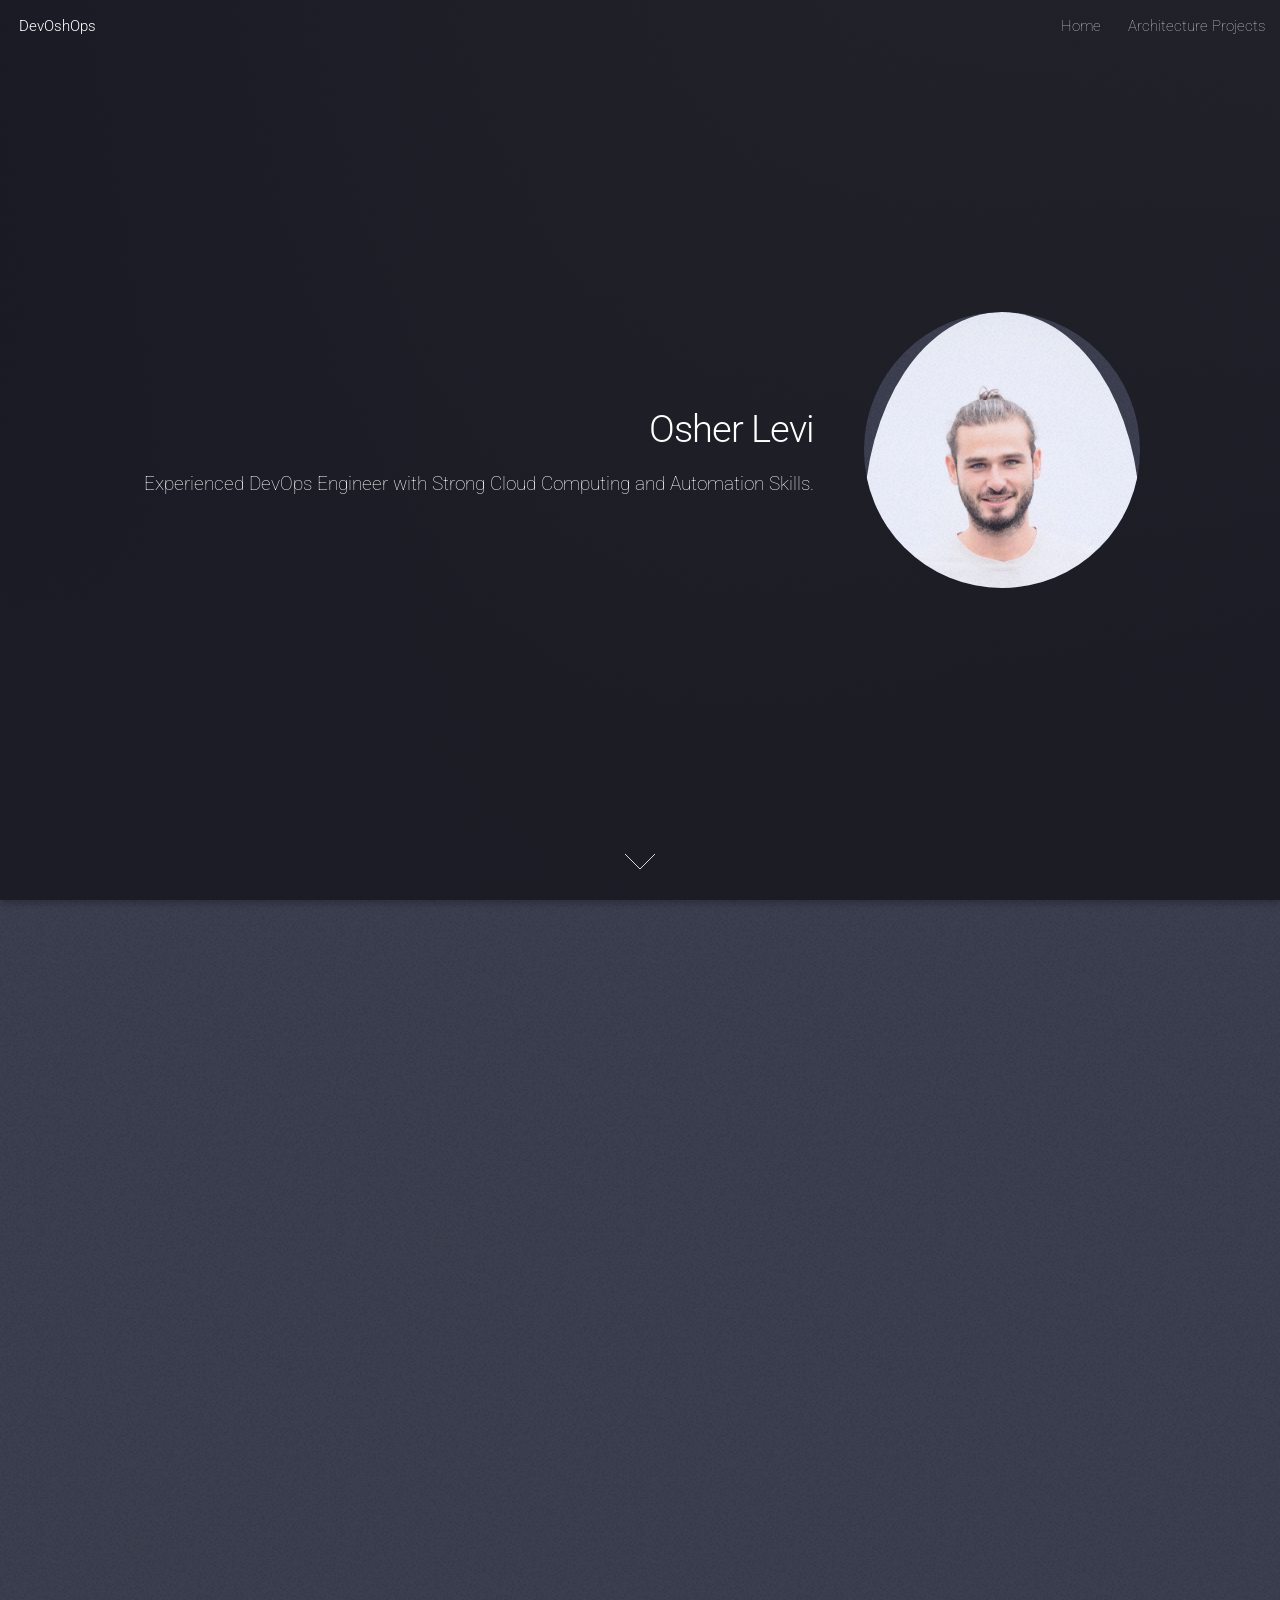
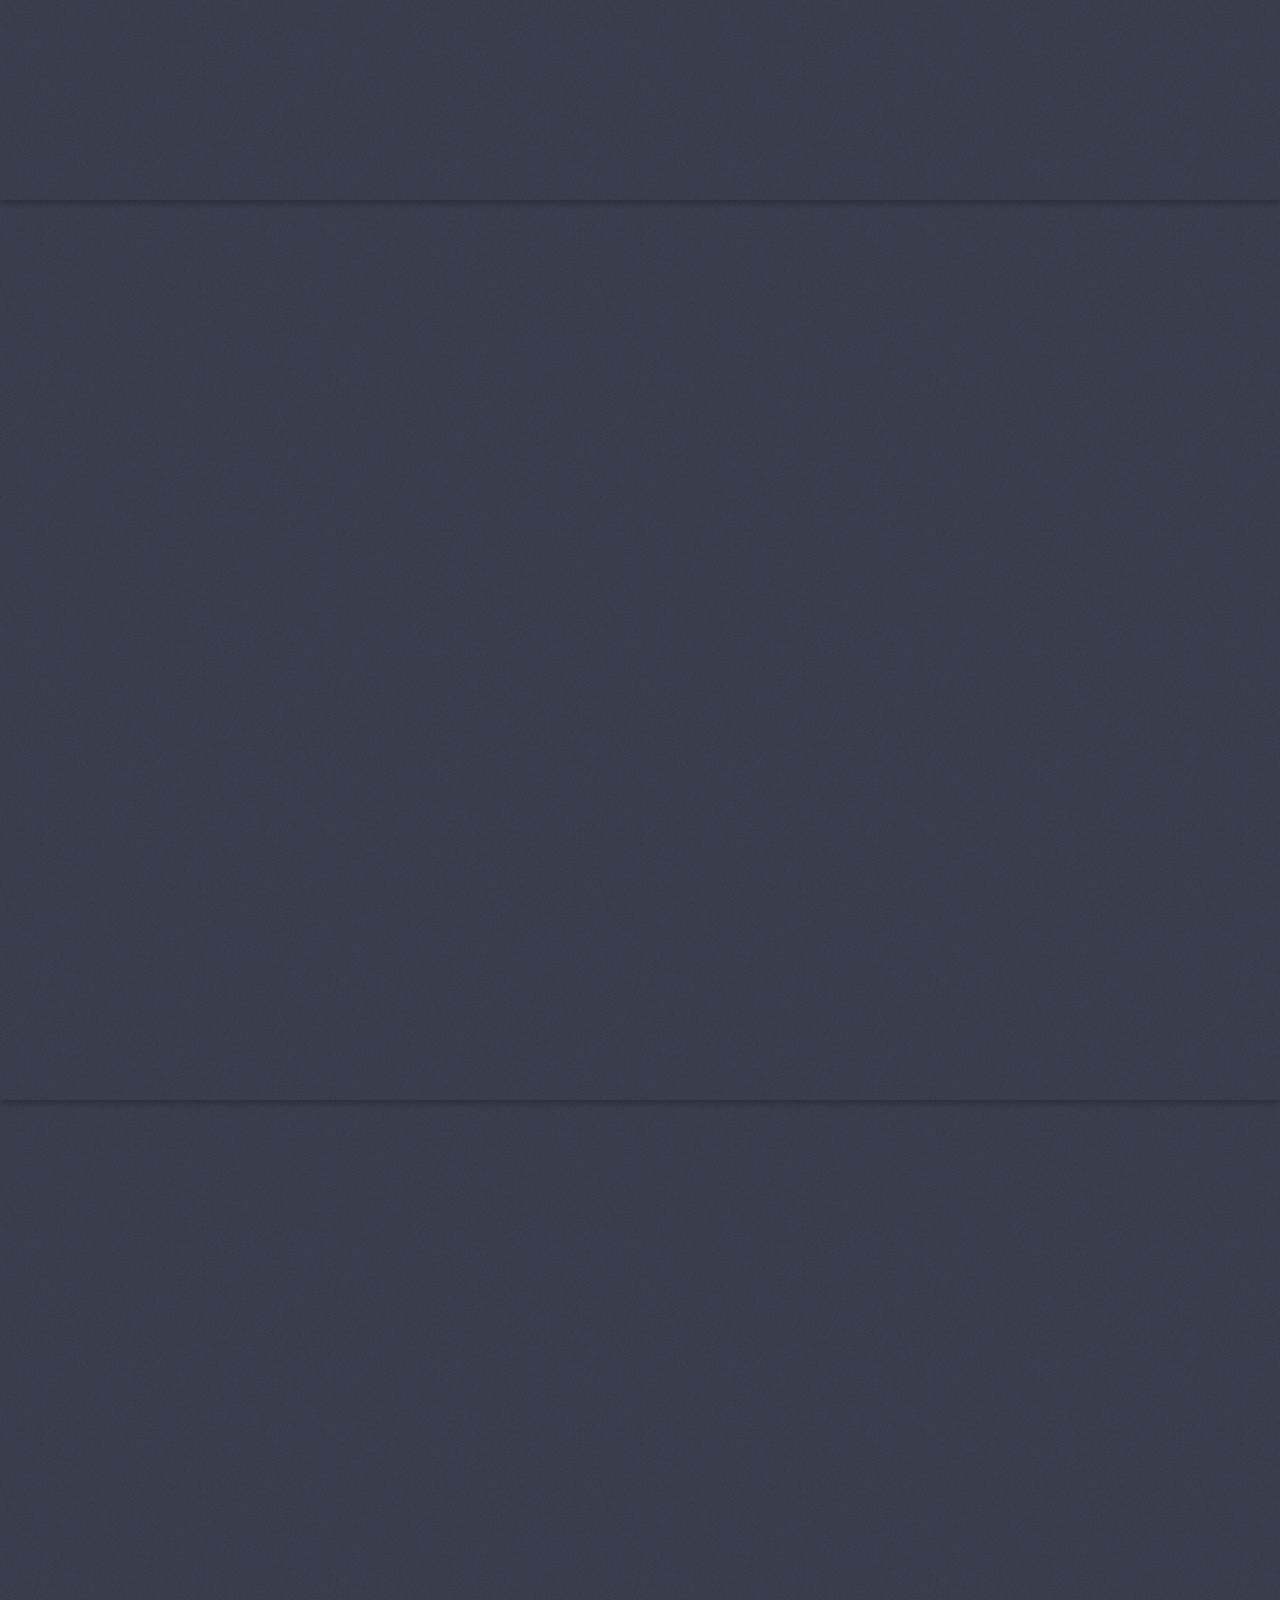
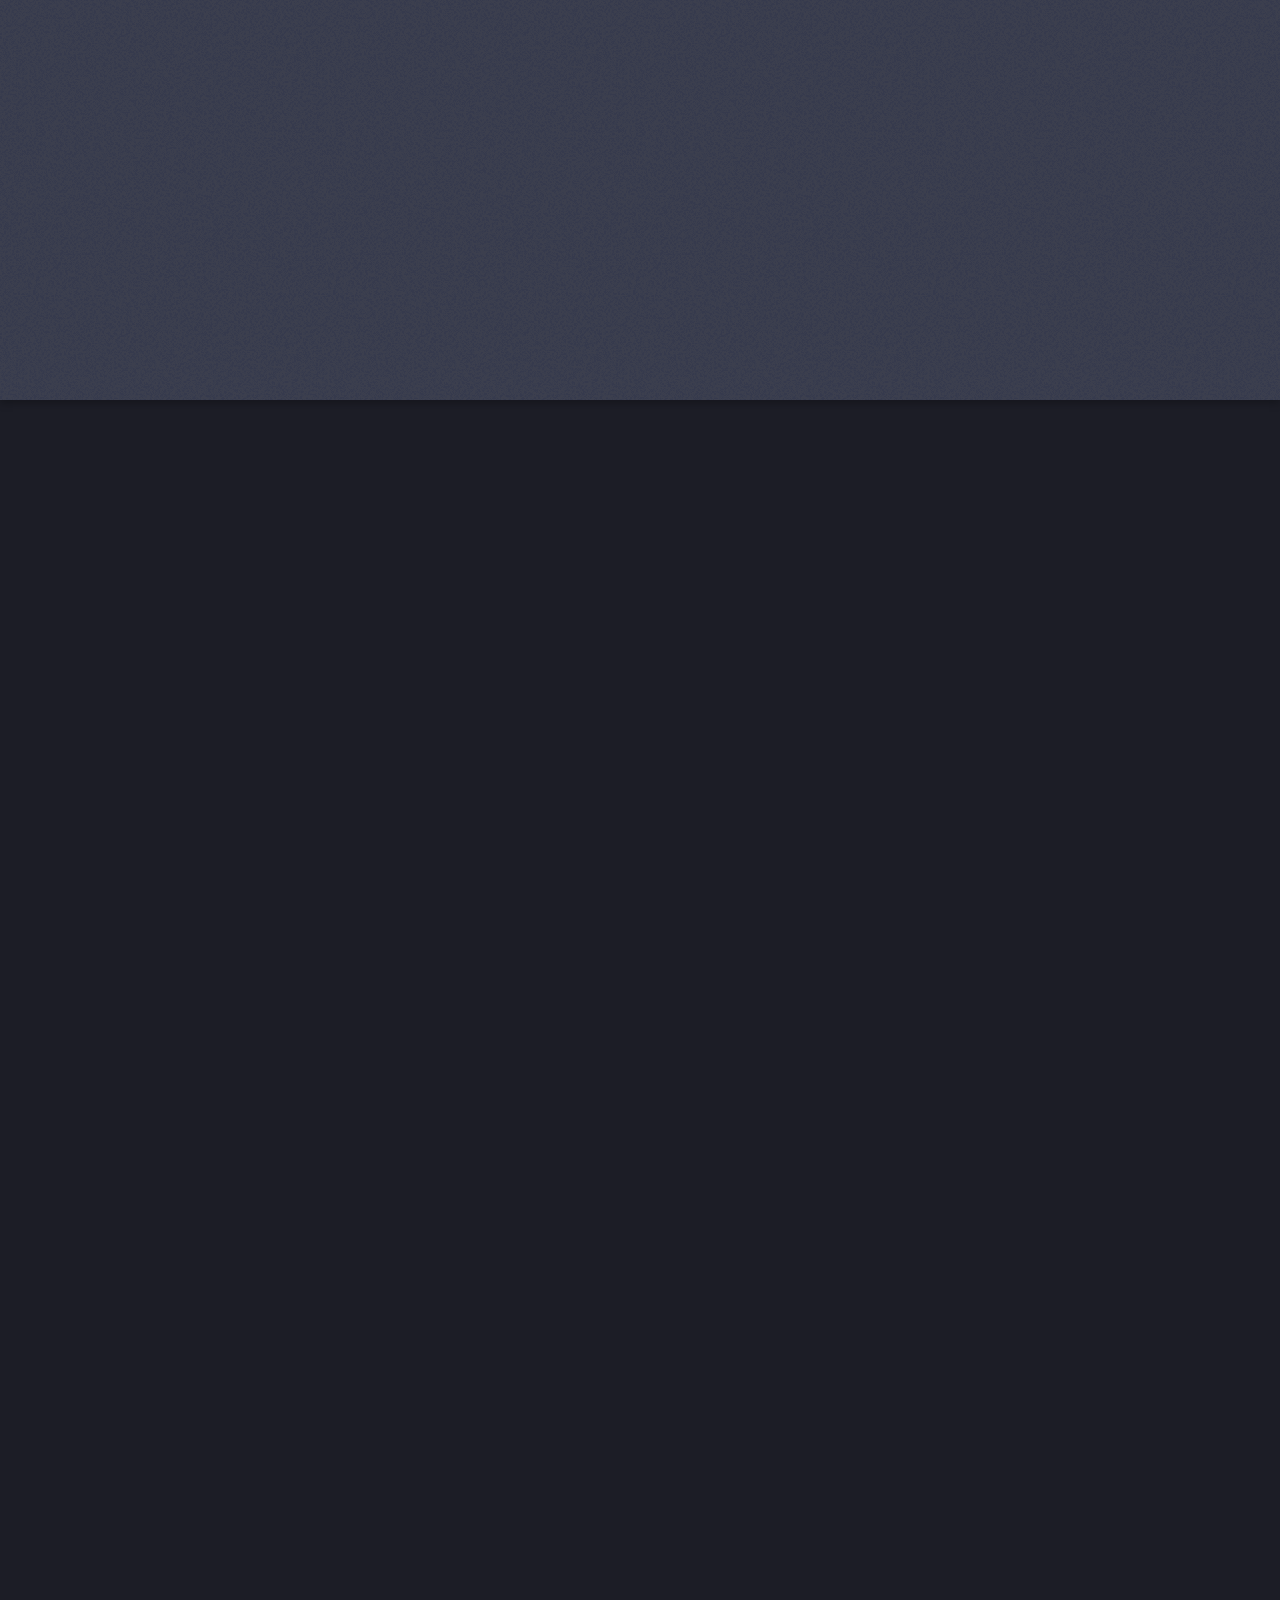
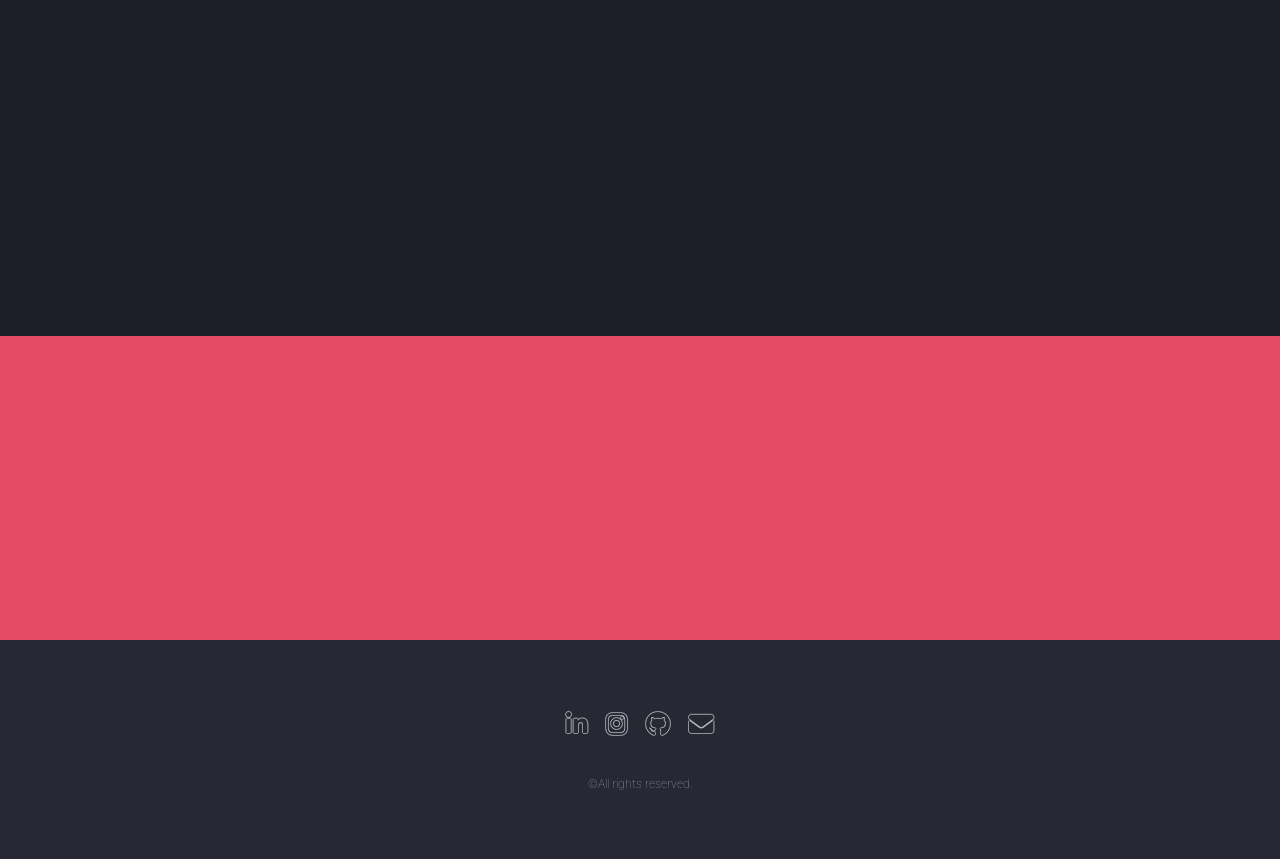
==== commit a4bb9d59: "feat: add projects" ====
--- a/index.html
+++ b/index.html
@@ -1,12 +1,12 @@
 <!DOCTYPE HTML>
 <!--
-	Osher Levi Solutions
+	Osher's Portfolio Webapp
 	html5up.net | @ajlkn
 	Free for personal and commercial use under the CCA 3.0 license (html5up.net/license)
 -->
 <html>
 	<head>
-		<title>Osher Levi Solutions</title>
+		<title>Osher's Portfolio Webapp</title>
 		<meta charset="utf-8" />
 		<meta name="viewport" content="width=device-width, initial-scale=1, user-scalable=no" />
 		<link rel="stylesheet" href="assets/css/main.css" />
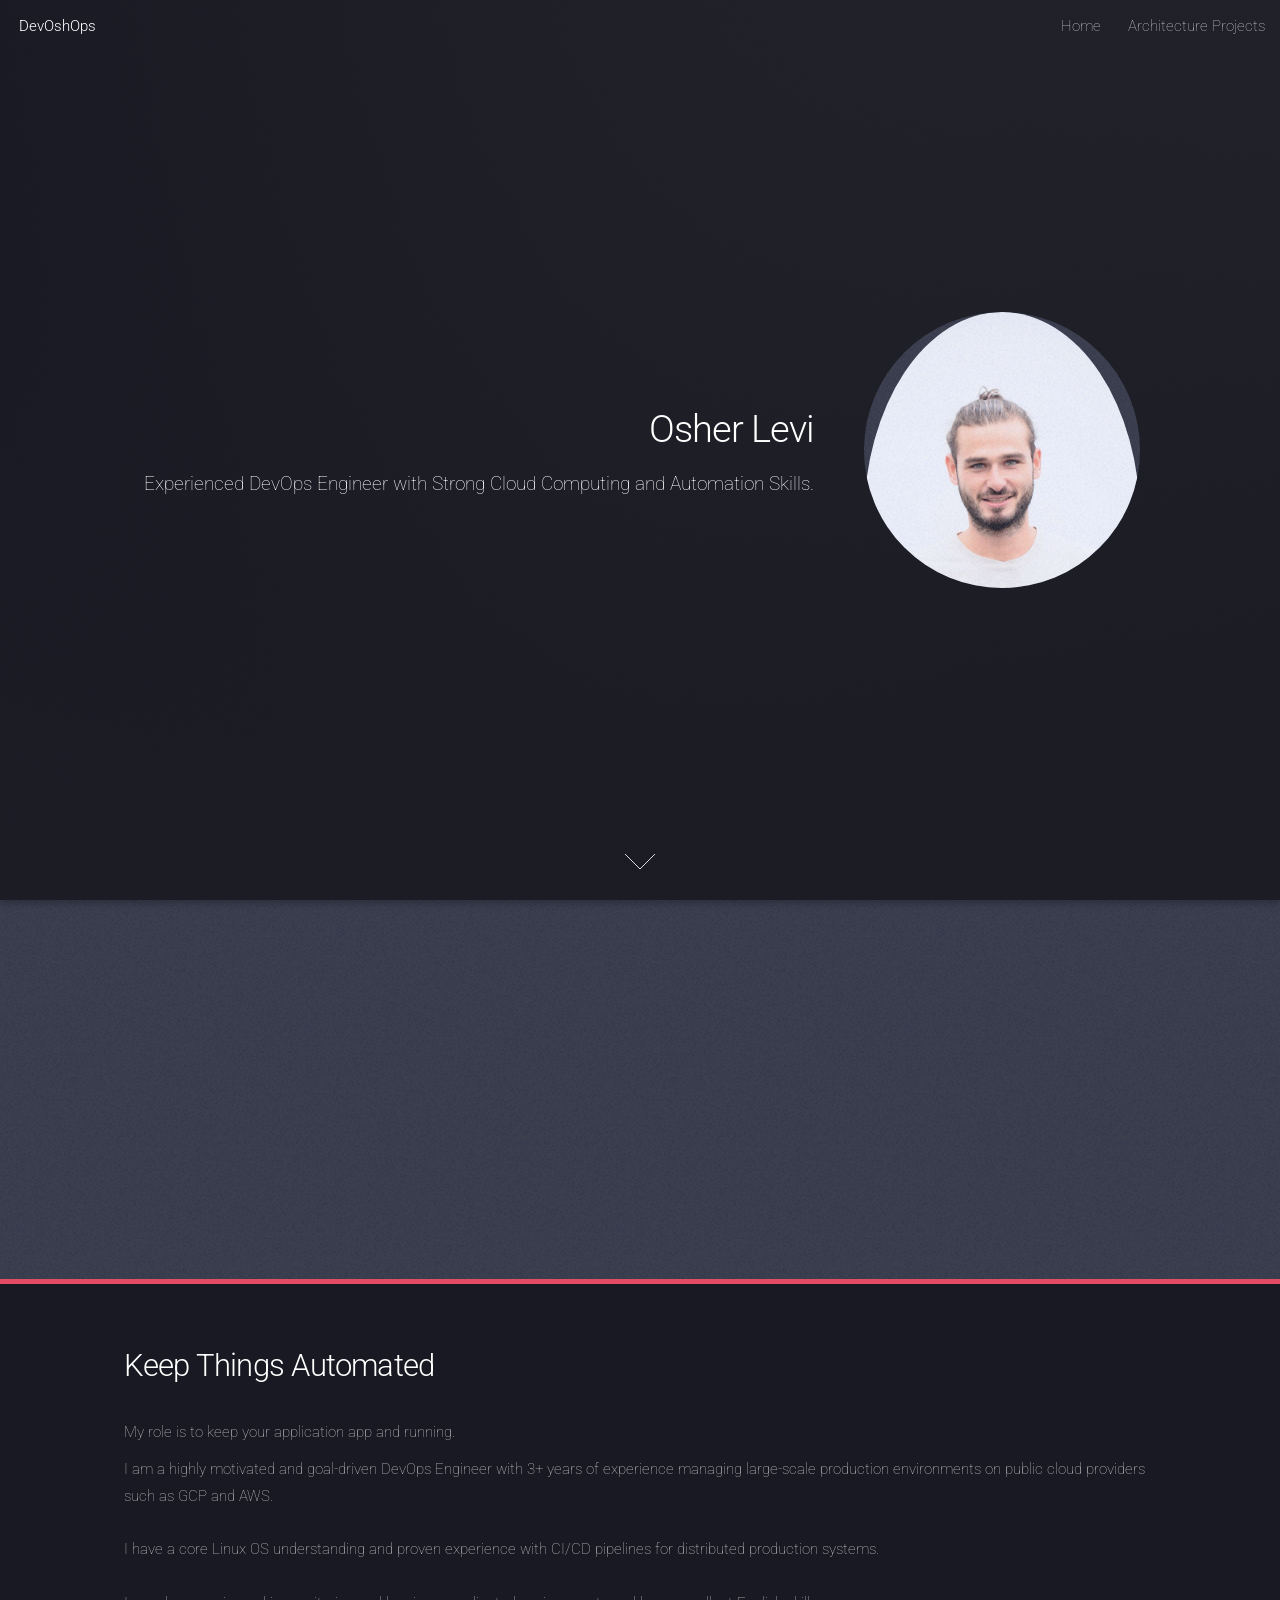
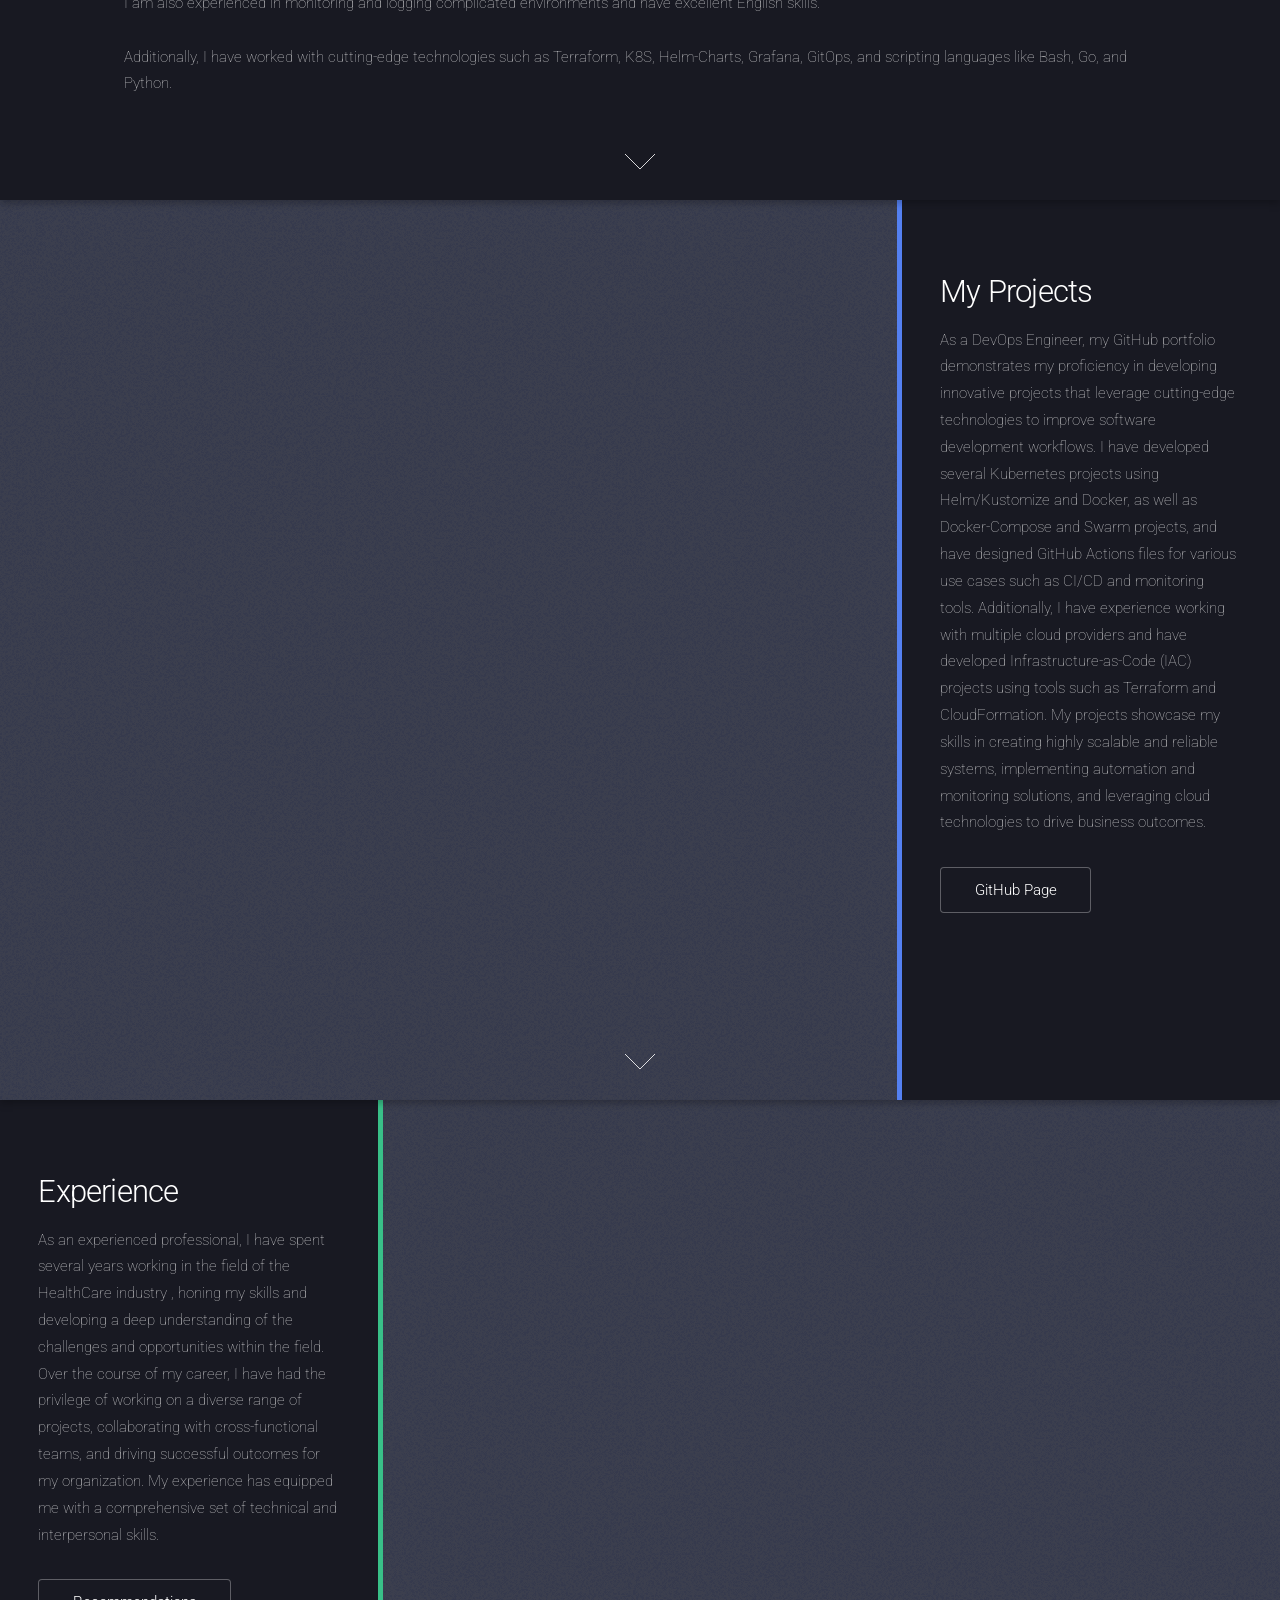
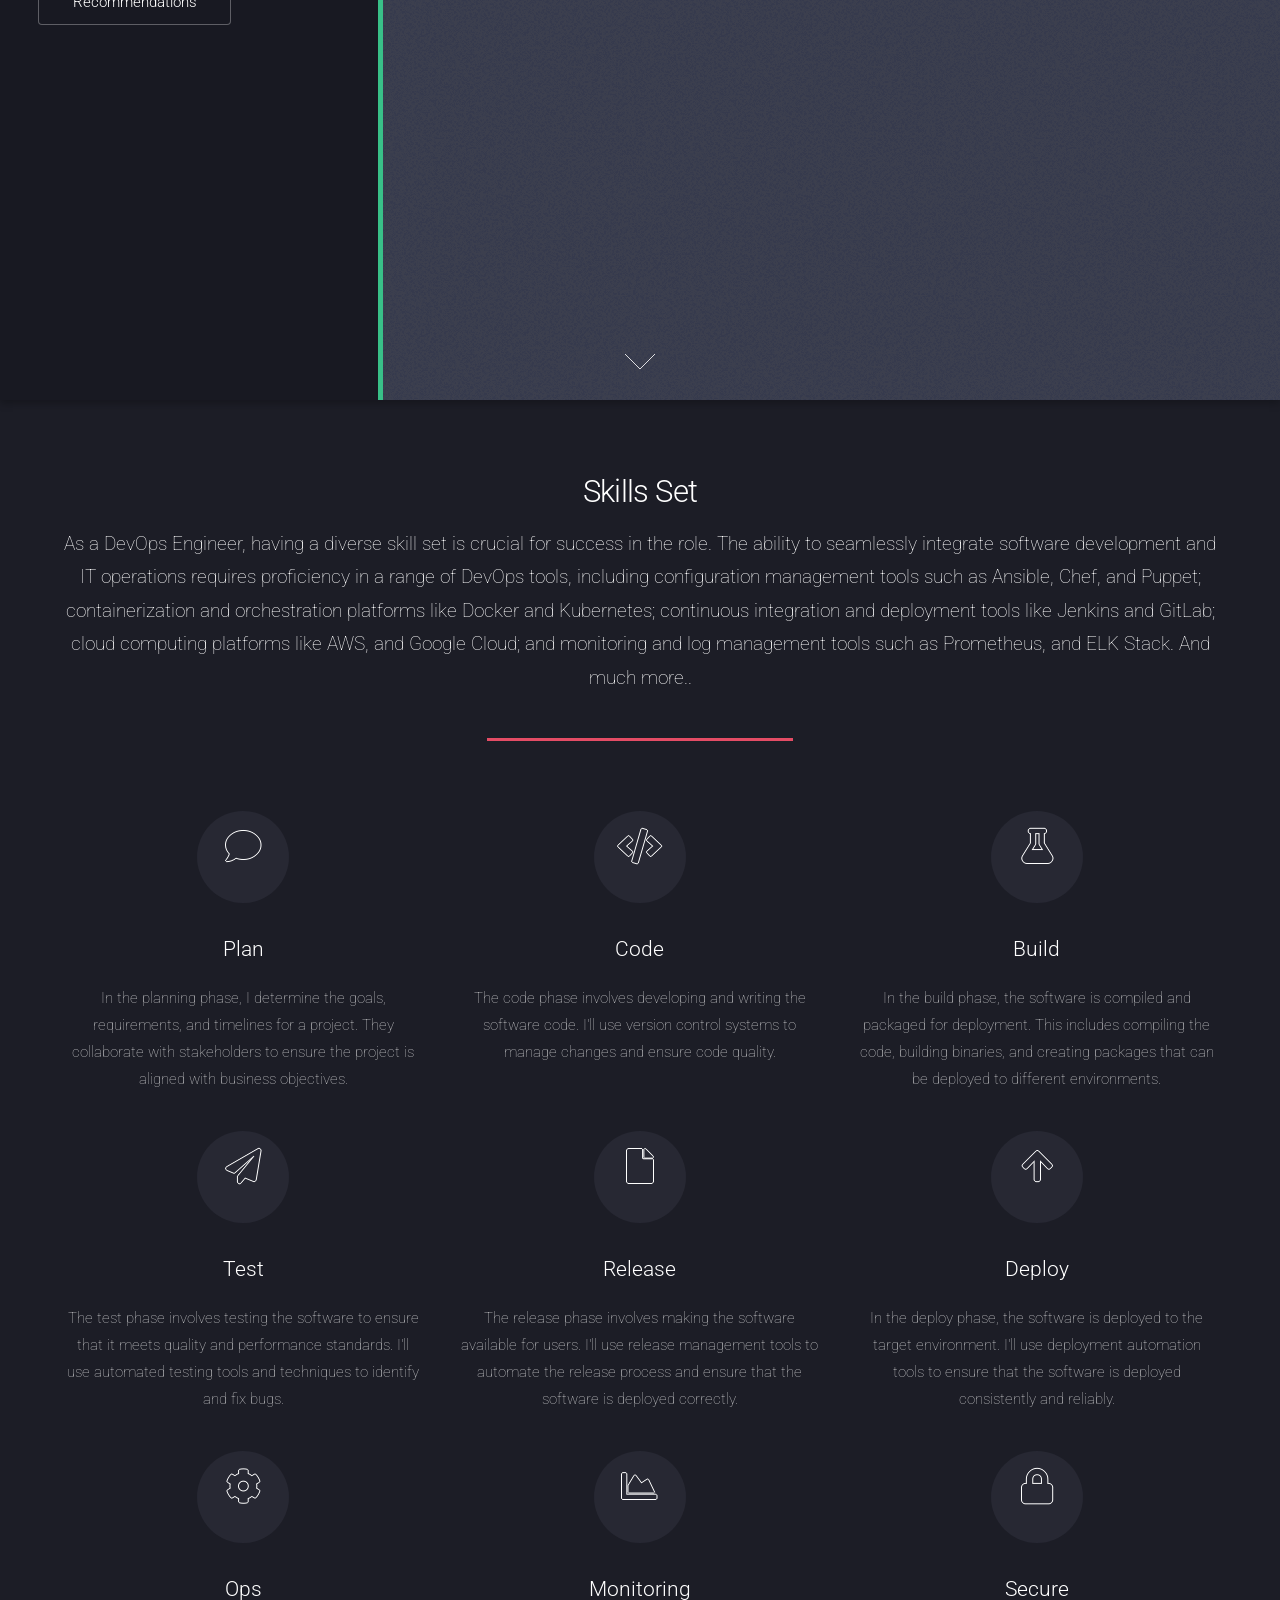
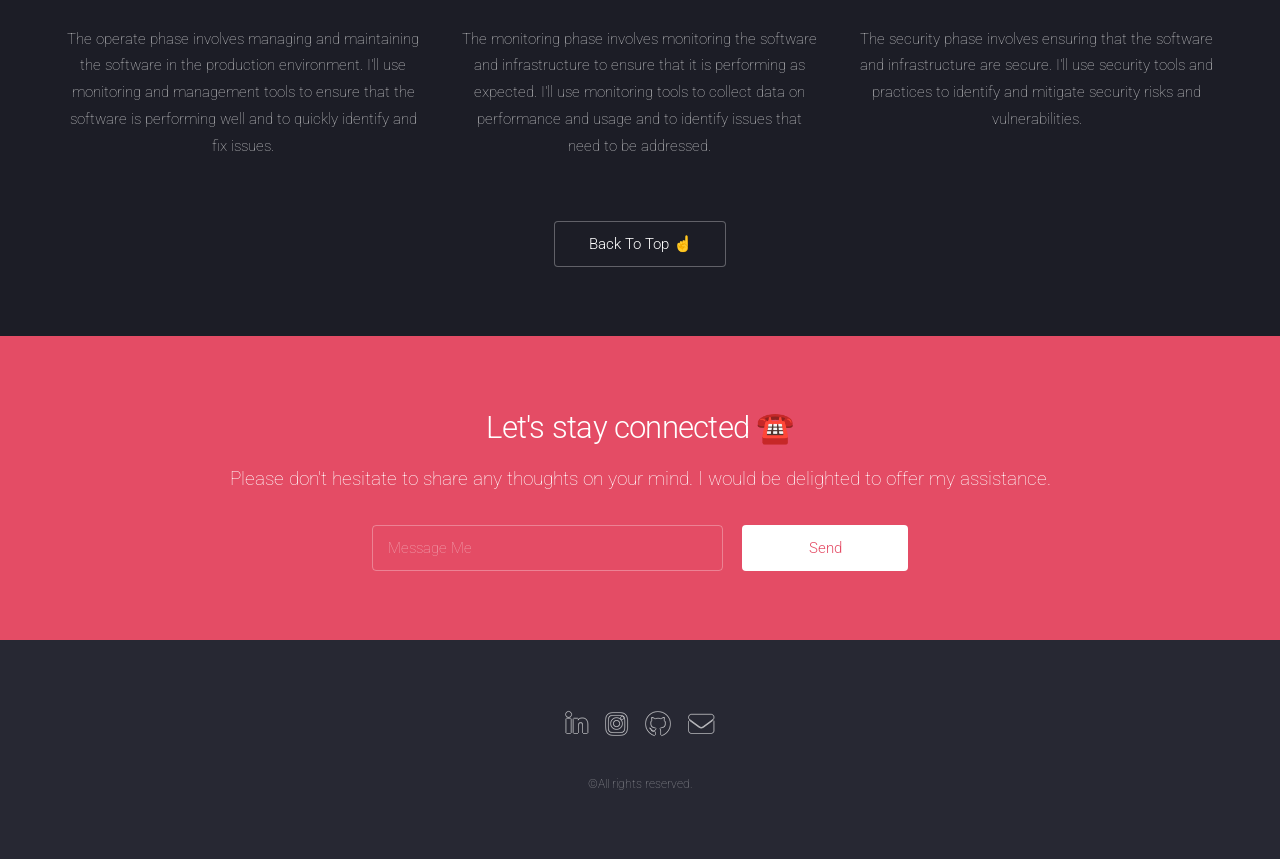
==== commit e1f0cd51: "feat: add projects" ====
--- a/index.html
+++ b/index.html
@@ -124,8 +124,8 @@
 							<p></p>
 						</header>
 						<p>
-							As an experienced professional, I have spent several years working in the field of [insert industry or profession], honing my skills and developing a deep understanding of the challenges and opportunities within the field. Over the course of my career, I have had the privilege of working on a diverse range of projects, collaborating with cross-functional teams, and driving successful outcomes for my organization. My experience has equipped me with a comprehensive set of technical and interpersonal skills, including [list specific technical and soft skills].</p>
-						<ul class="actions">
+							As an experienced professional, I have spent several years working in the field of the HealthCare industry , honing my skills and developing a deep understanding of the challenges and opportunities within the field. Over the course of my career, I have had the privilege of working on a diverse range of projects, collaborating with cross-functional teams, and driving successful outcomes for my organization. My experience has equipped me with a comprehensive set of technical and interpersonal skills.</p>
+							<ul class="actions">
 							<li><a href="#" class="button">Recommendations</a></li>
 						</ul>
 					</div>
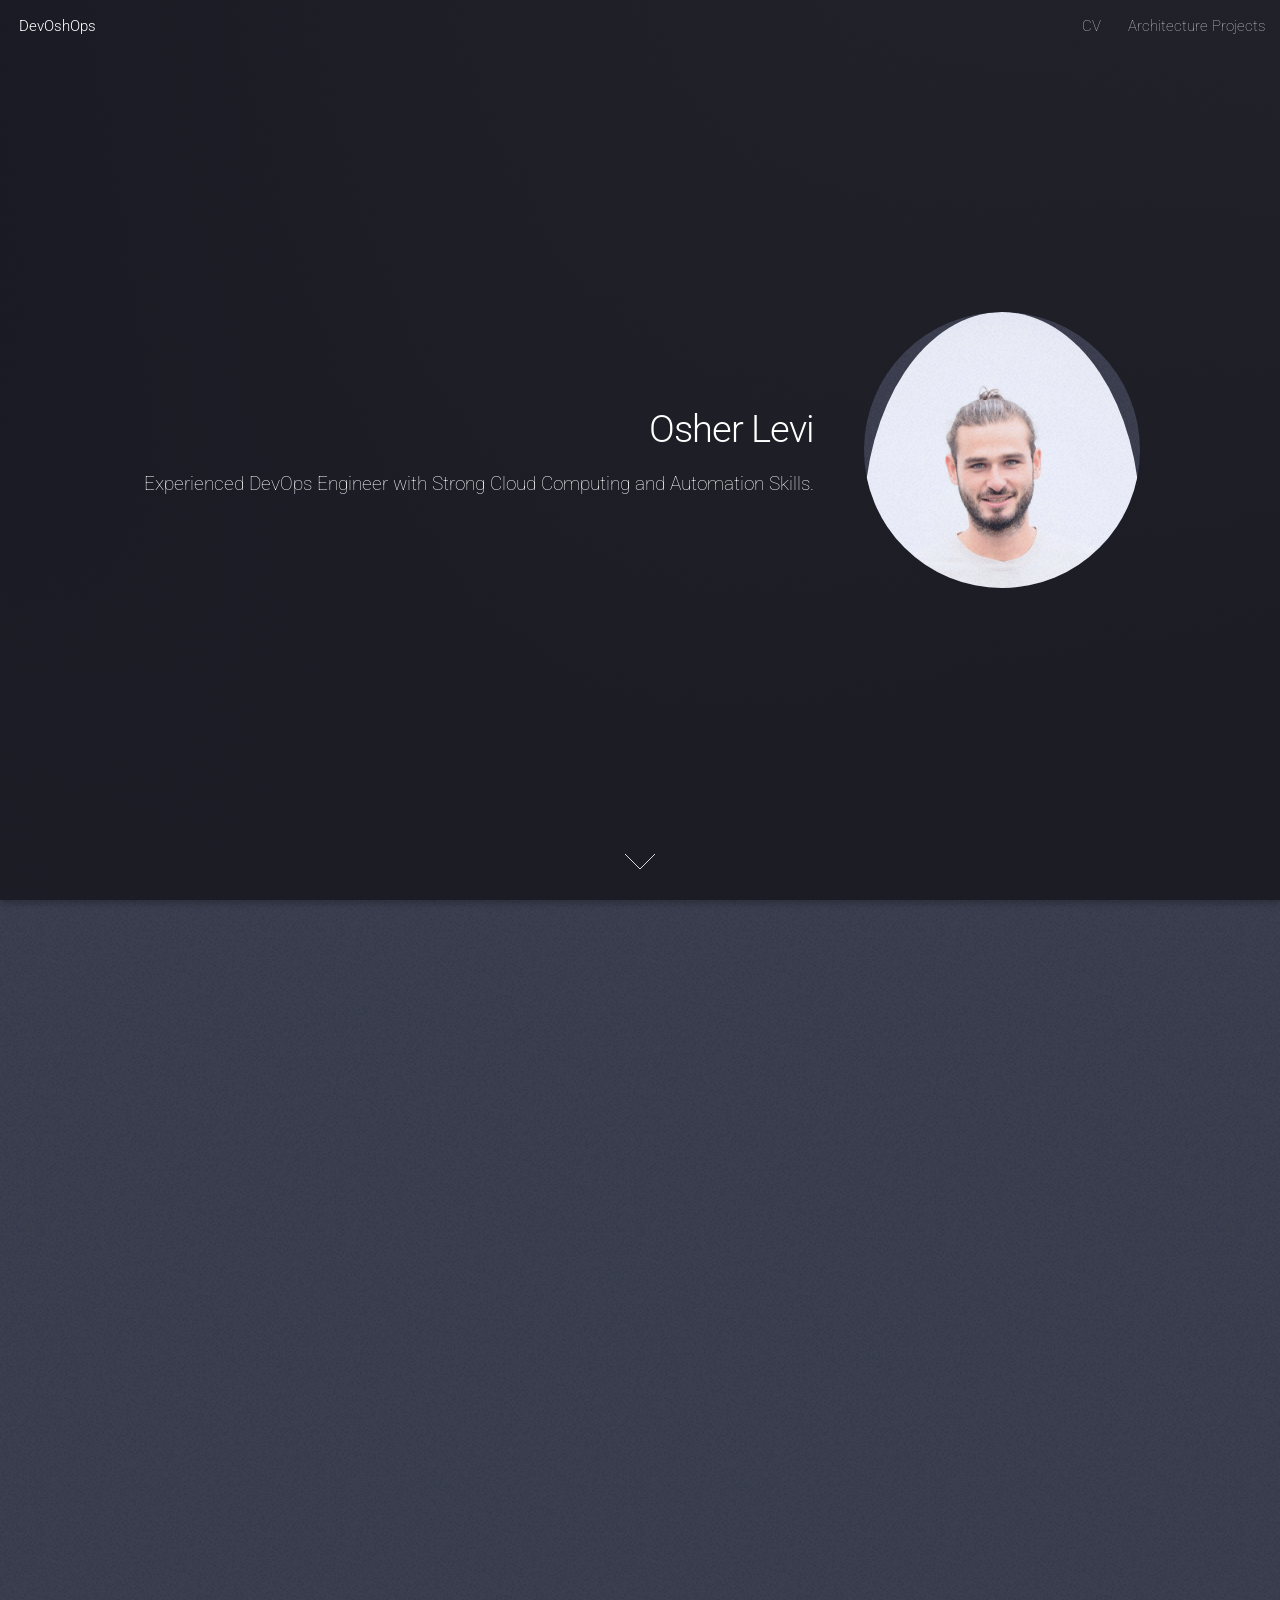
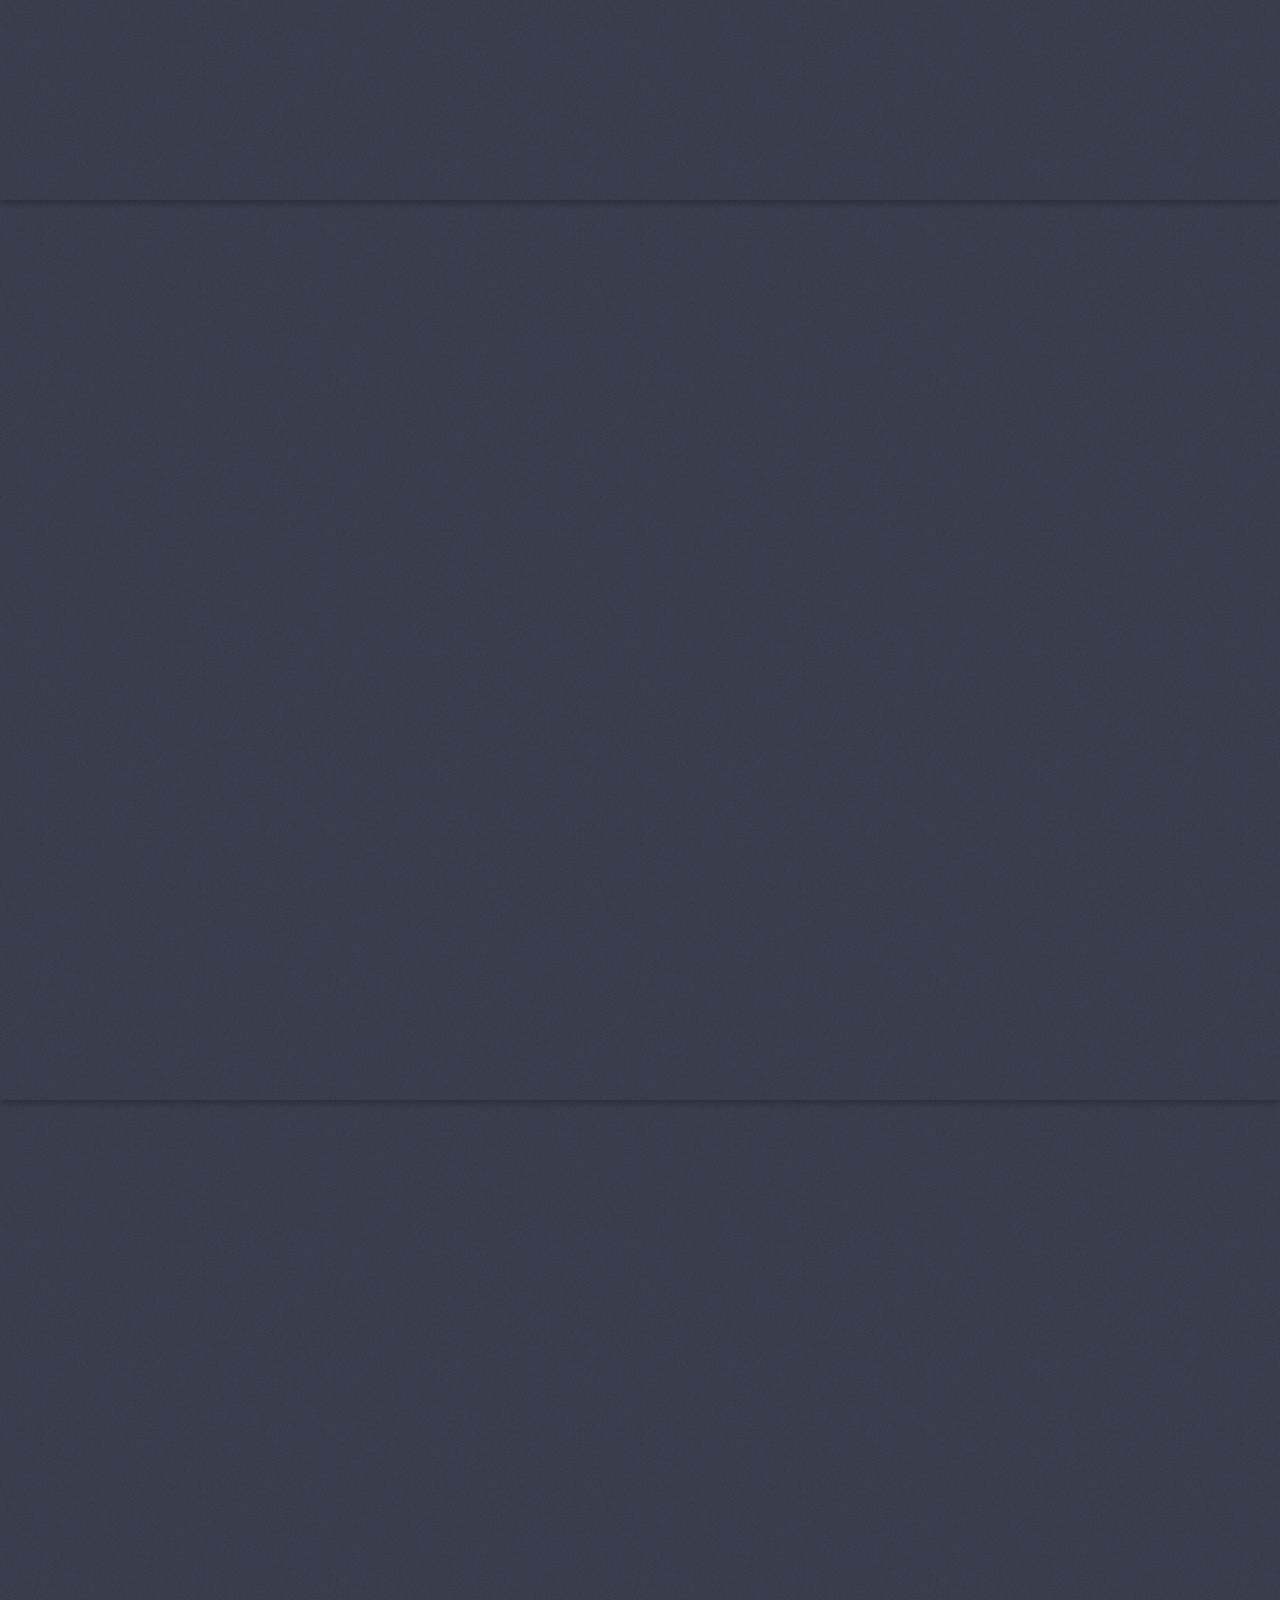
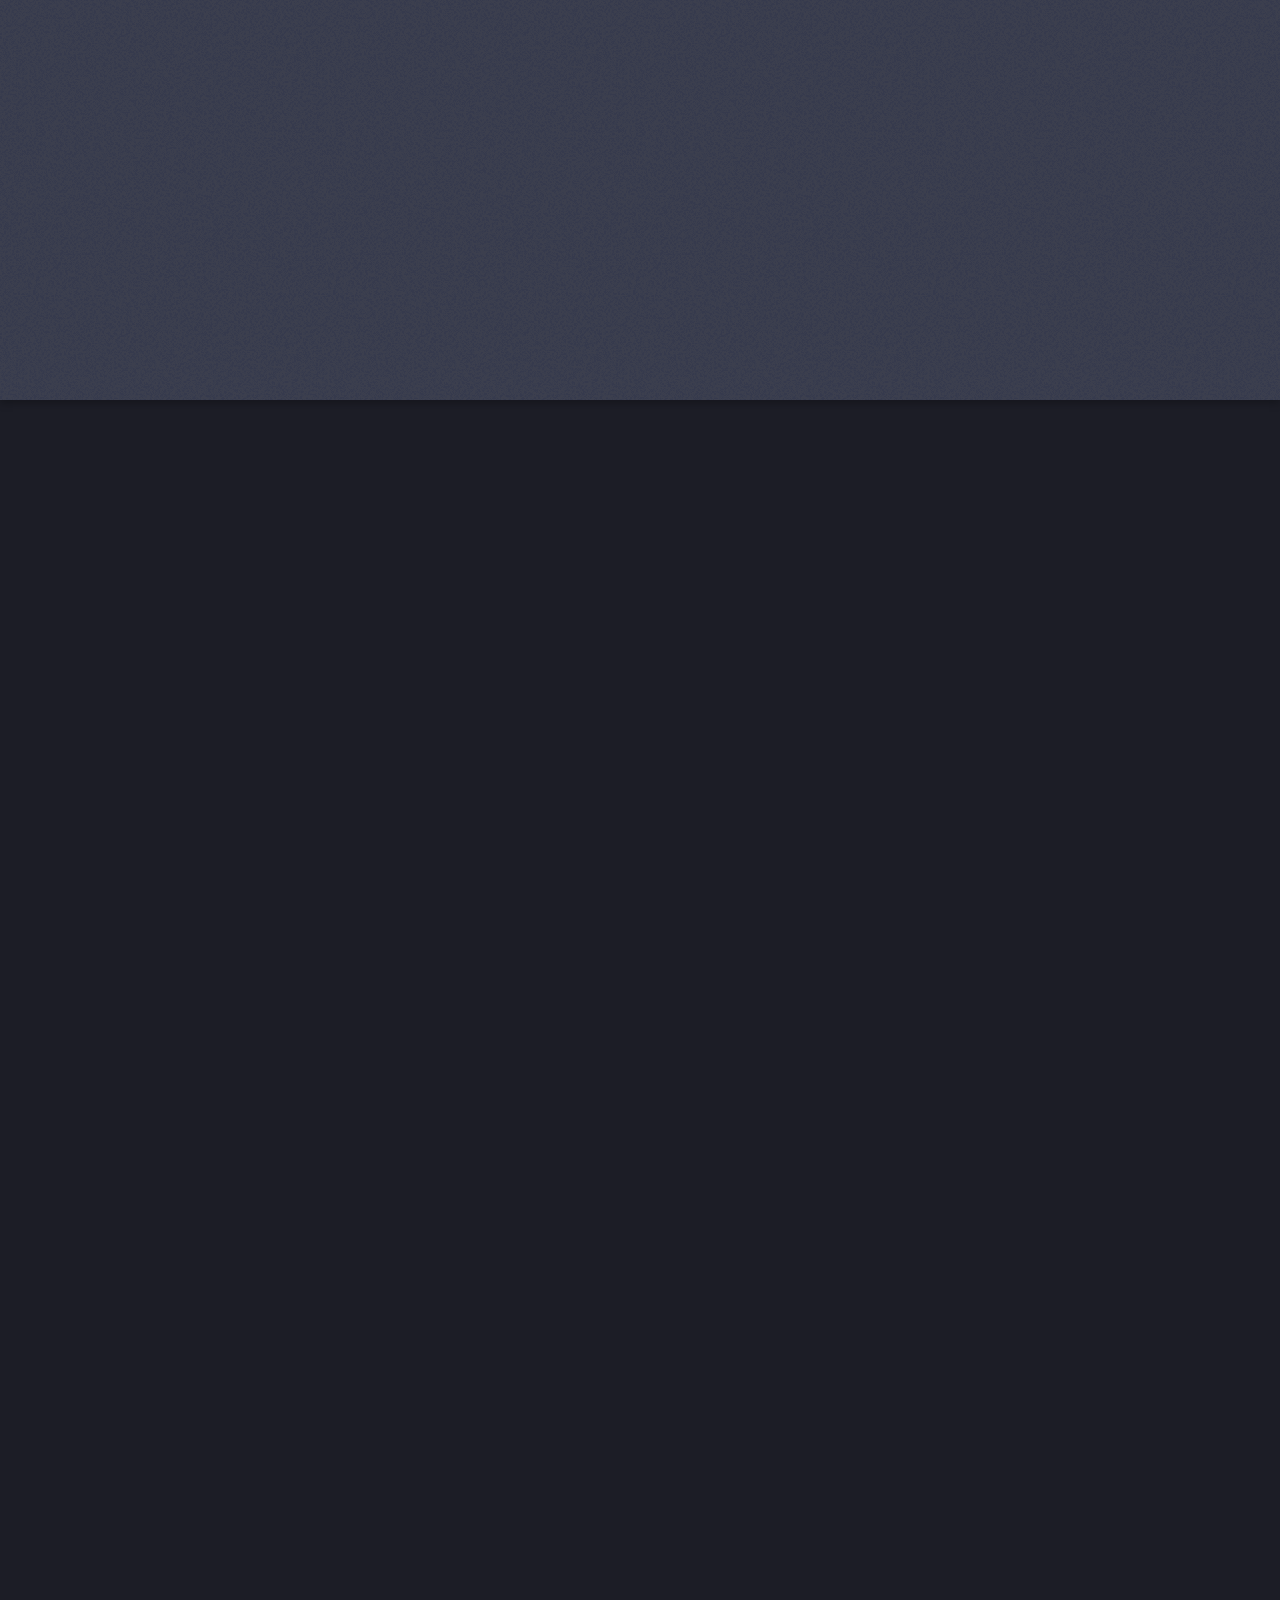
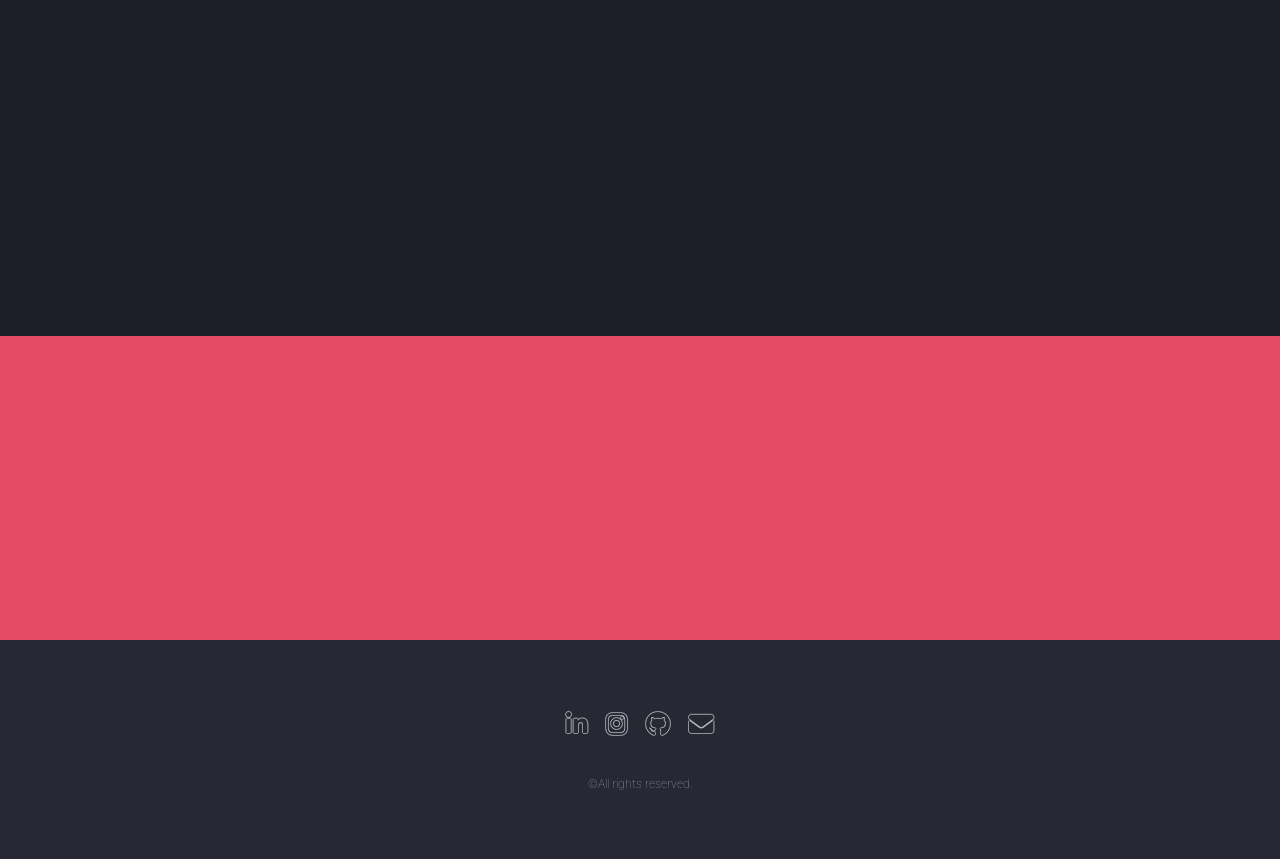
==== commit 6baa6a23: "feat: add CV and more archis" ====
--- a/index.html
+++ b/index.html
@@ -1,9 +1,4 @@
 <!DOCTYPE HTML>
-<!--
-	Osher's Portfolio Webapp
-	html5up.net | @ajlkn
-	Free for personal and commercial use under the CCA 3.0 license (html5up.net/license)
--->
 <html>
 	<head>
 		<title>Osher's Portfolio Webapp</title>
@@ -14,19 +9,19 @@
 	</head>
 	<body class="is-preload landing">
 		<div id="page-wrapper">
-
 			<!-- Header -->
 				<header id="header">
 					<h1 id="logo"><a href="index.html">DevOshOps</a></h1>
 					<nav id="nav">
 						<ul>
-							<li><a href="index.html">Home</a></li>
+							<li><a href="images/OsherLevi-CV.pdf">CV</a></li>
 							<li>
 								<a href="#">Architecture Projects</a>
 								<ul>
-									<li><a href="bot-app.html">E2E Bot-App</a></li>
-									<li><a href="zerotruat.html">IoT Zero Trust Connection</a></li>
-									<li><a href="armor.html">GCP Armor</a></li>
+									<li><a href="gke.html">POC | GKE Secured Cluster</a></li>
+									<li><a href="bot-app.html">POC | E2E Bot-App</a></li>
+									<li><a href="zerotruat.html">POC | IoT Zero Trust Connection</a></li>
+									<li><a href="armor.html">POC | GCP Armor</a></li>
 									<!-- <li>
 										<a href="#">Submenu</a>
 										<ul>
@@ -43,7 +38,6 @@
 						</ul>
 					</nav>
 				</header>
-
 			<!-- Banner -->
 				<section id="banner">
 					<div class="content">
@@ -56,7 +50,6 @@
 					</div>
 					<a href="#one" class="goto-next scrolly">Next</a>
 				</section>
-
 			<!-- One -->
 				<section id="one" class="spotlight style1 bottom">
 					<span class="image fit main"><img src="images/pic02.jpg" alt="" /></span>
@@ -83,18 +76,12 @@
 								</div>
 								<div class="col-4 col-12-sm">
 									<span class="image fit main"><img src="images/main.png" alt="" /></span>
-									<!-- <p>Morbi enim nascetur et placerat lorem sed iaculis neque ante
-									adipiscing adipiscing metus massa. Blandit orci porttitor semper.
-									Arcu phasellus tortor enim mi mi nisi praesent adipiscing. Integer
-									mi sed nascetur cep aliquet augue varius tempus. Feugiat lorem
-									ipsum dolor nullam.</p> -->
 								</div>
 							</div>
 						</div>
 					</div>
 					<a href="#two" class="goto-next scrolly">Next</a>
 				</section>
-
 			<!-- Two -->
 				<section id="two" class="spotlight style2 right">
 					<span class="image main"><img src="images/git.png" alt="" /></span>
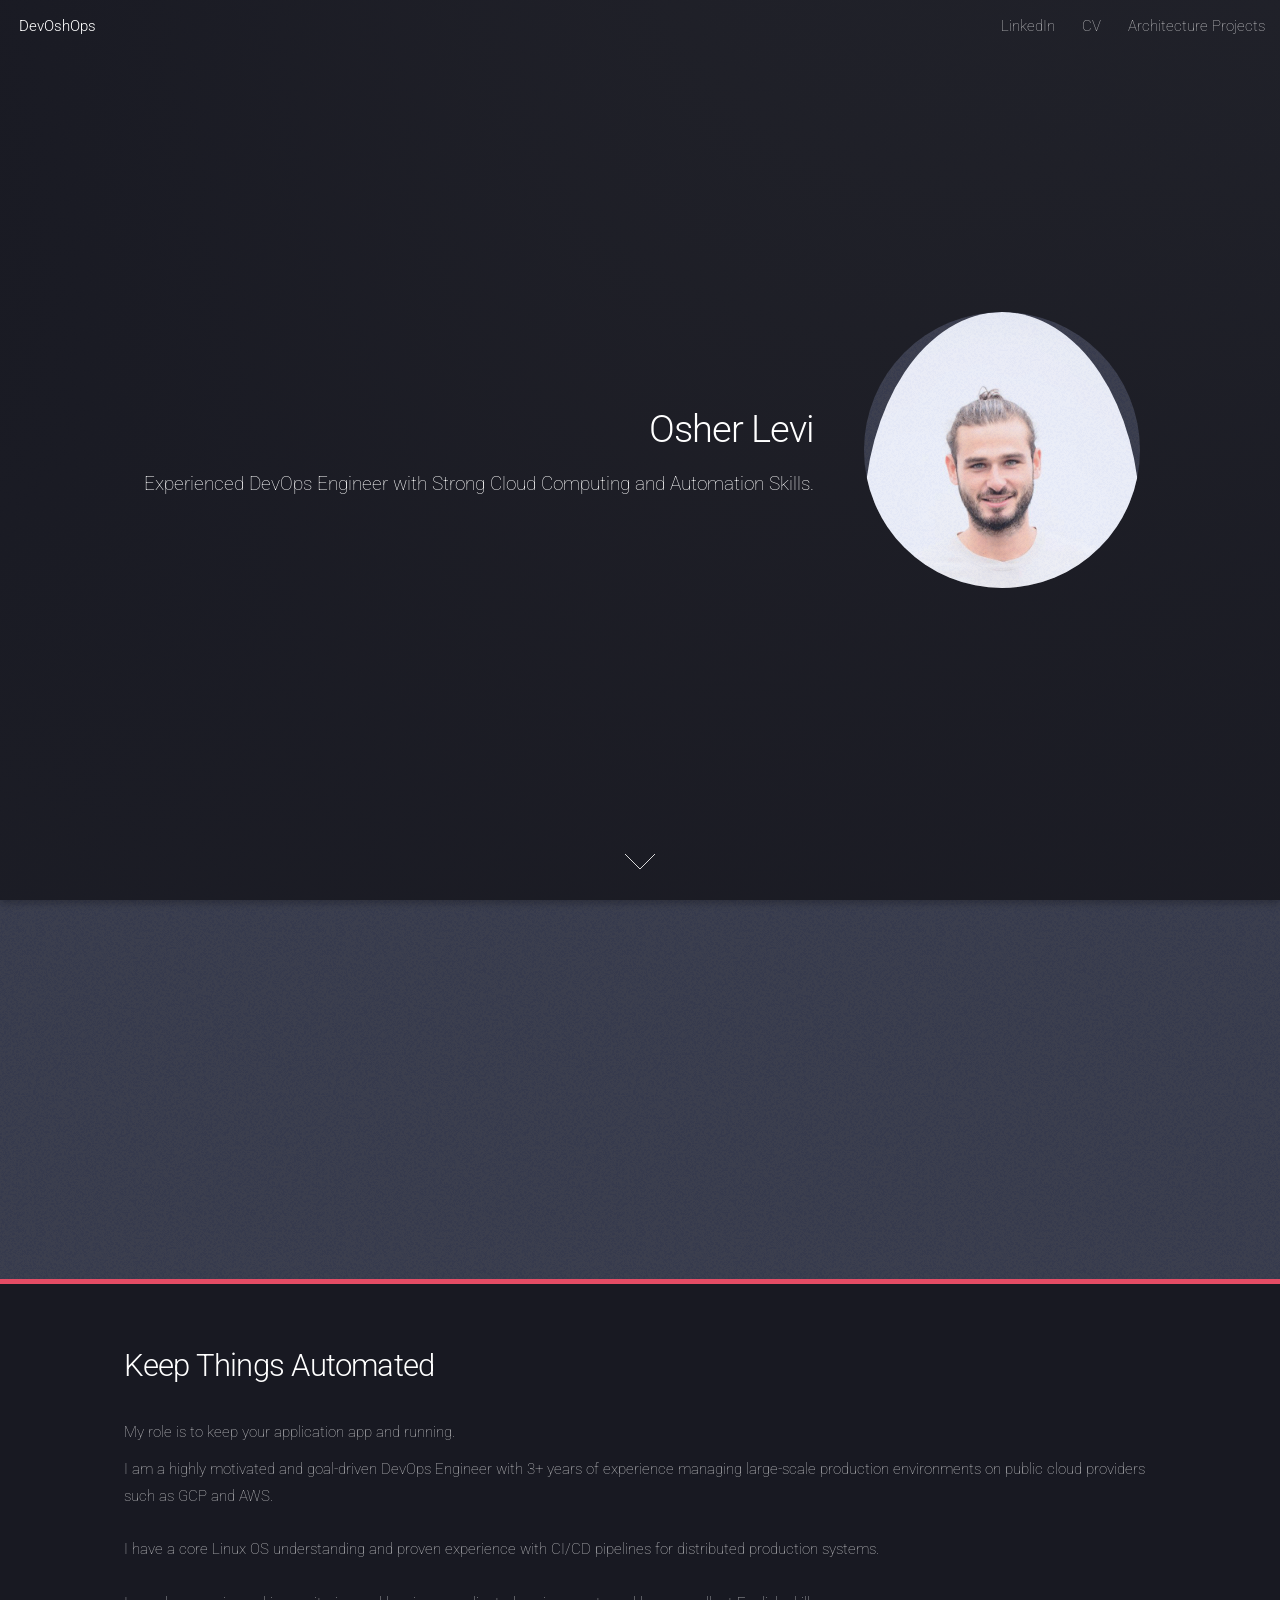
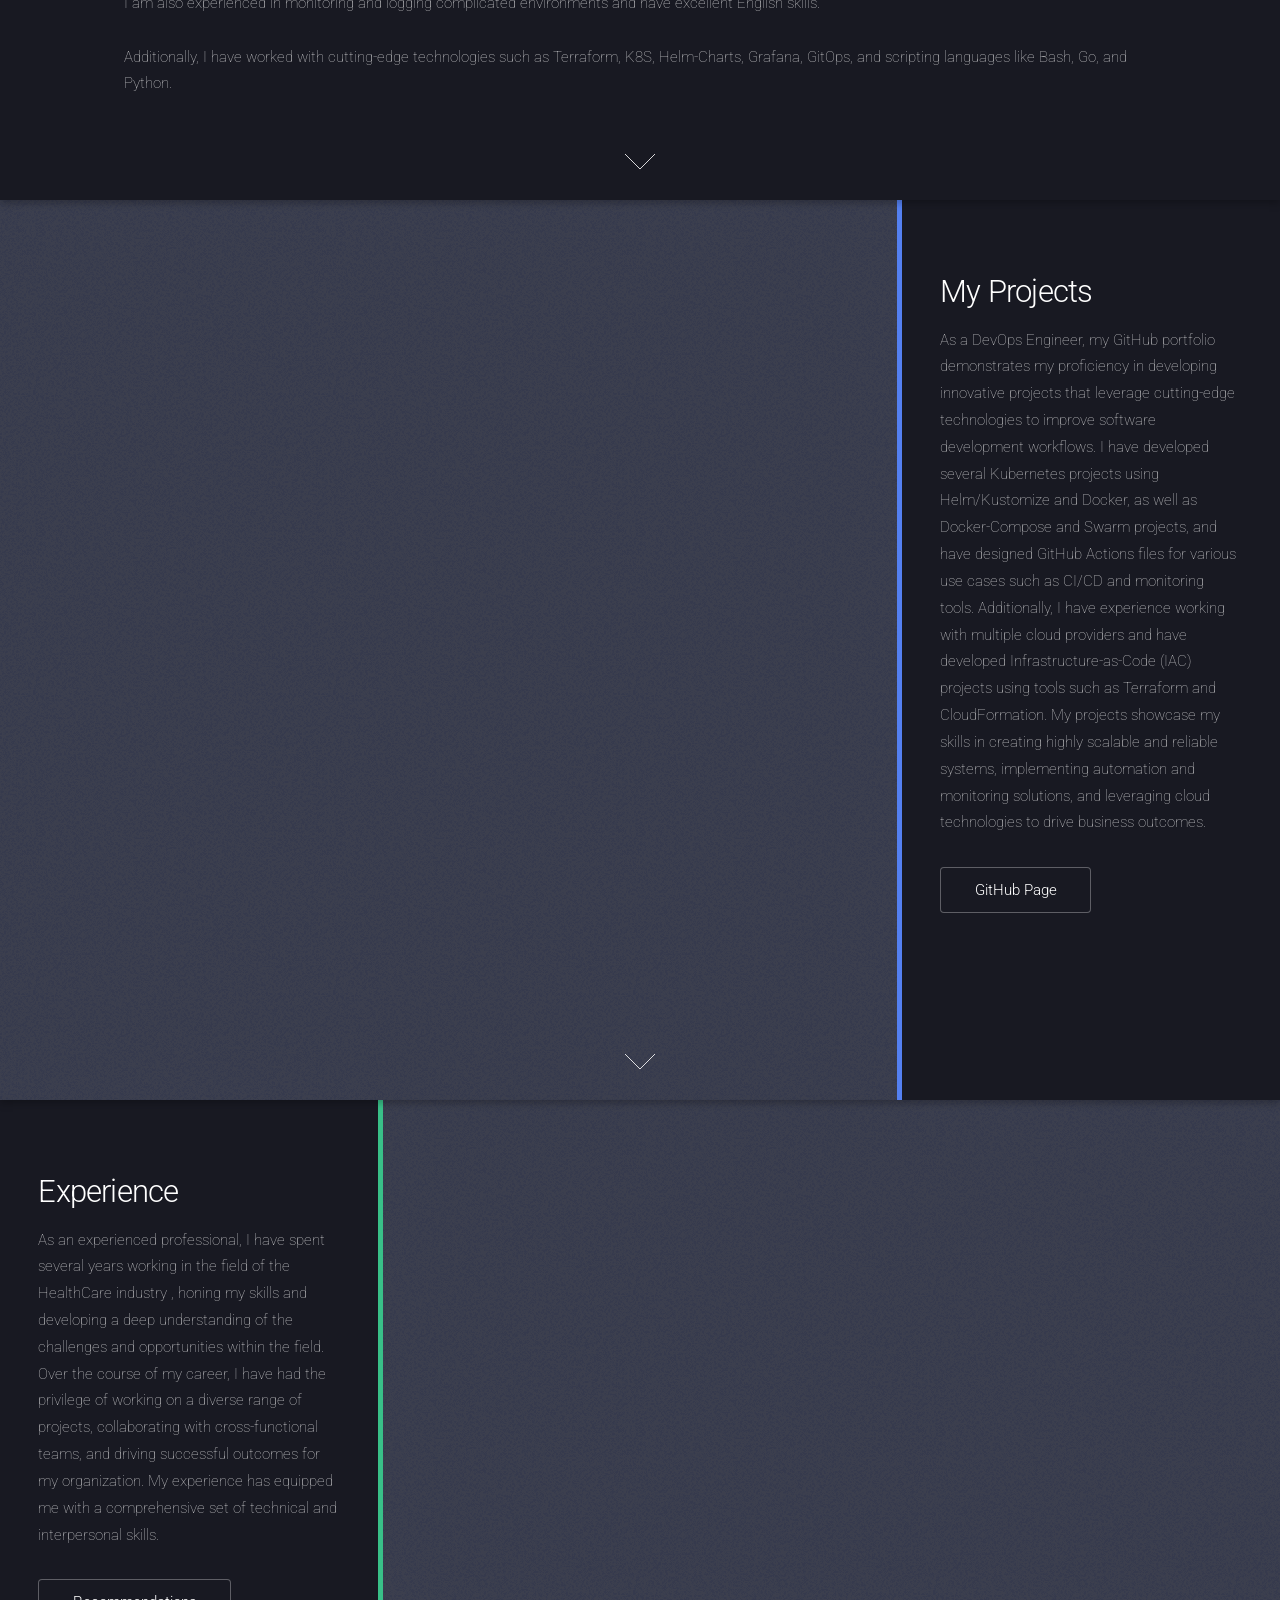
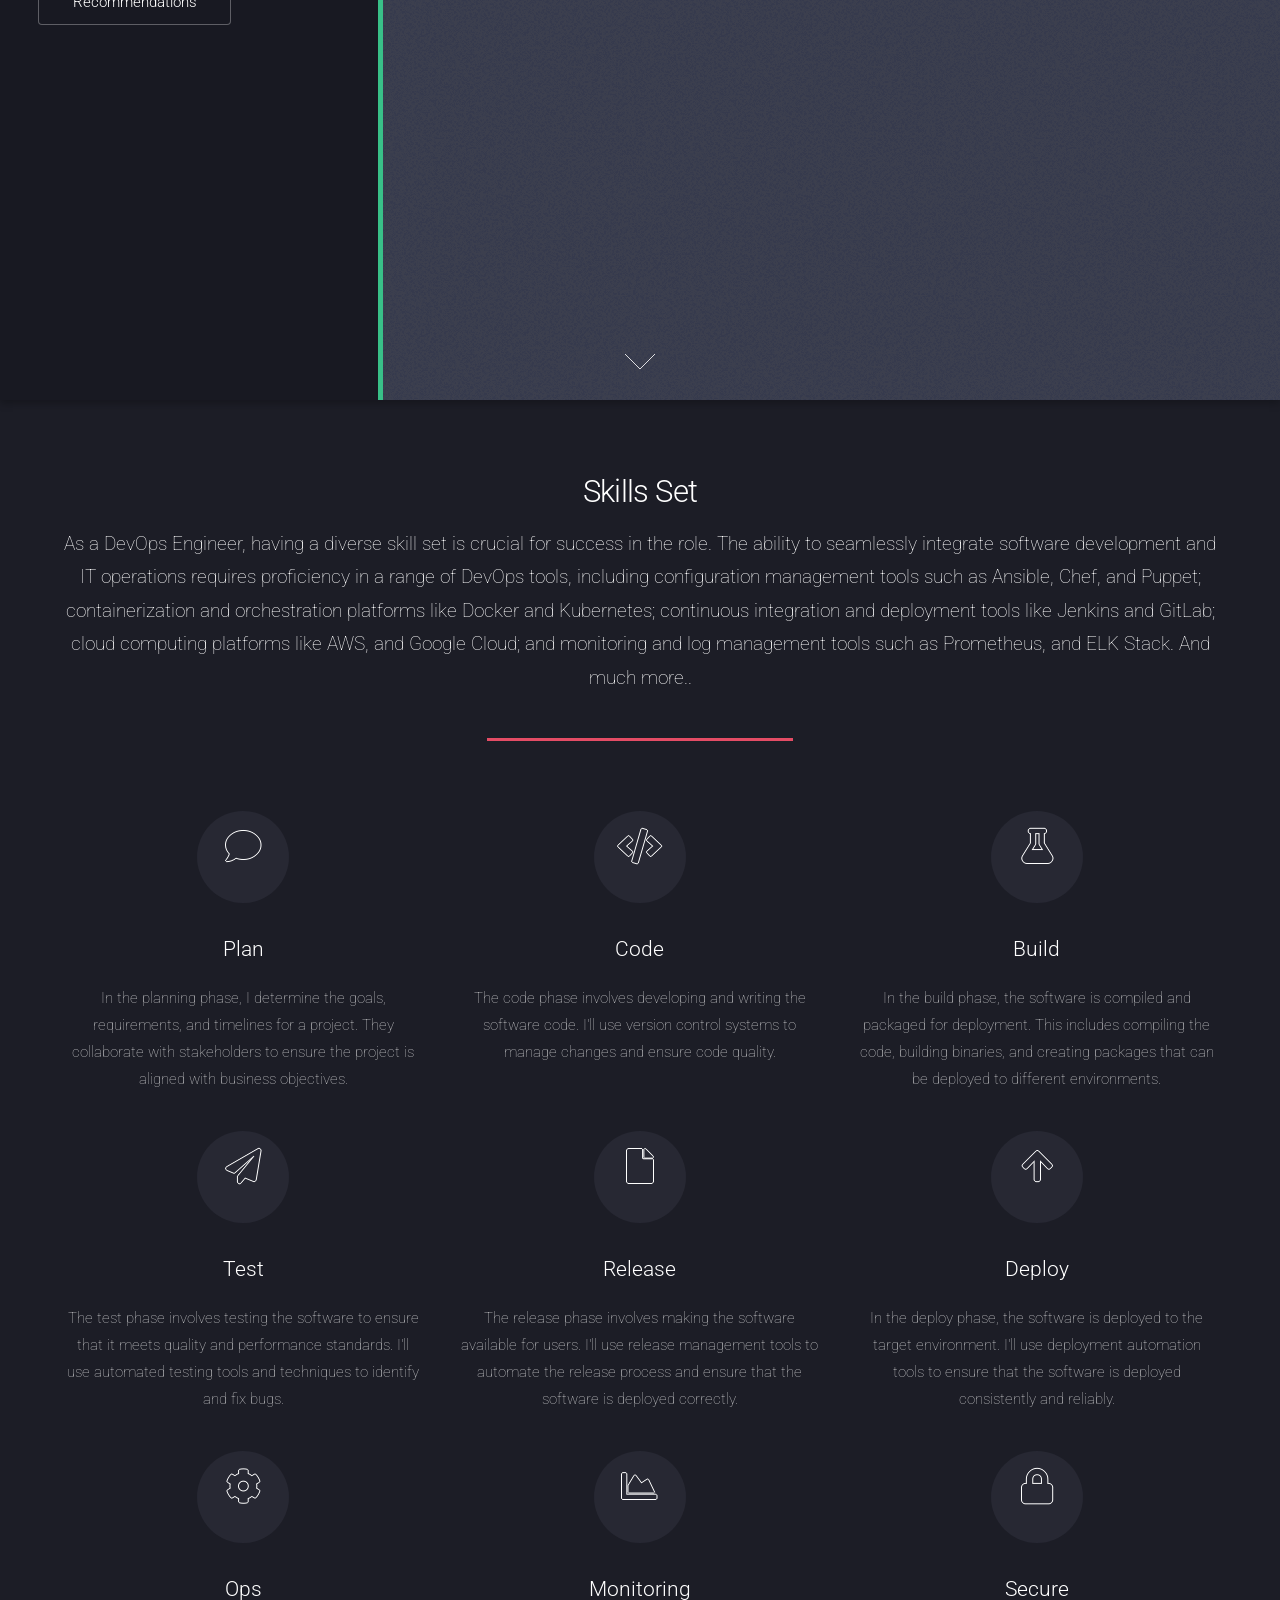
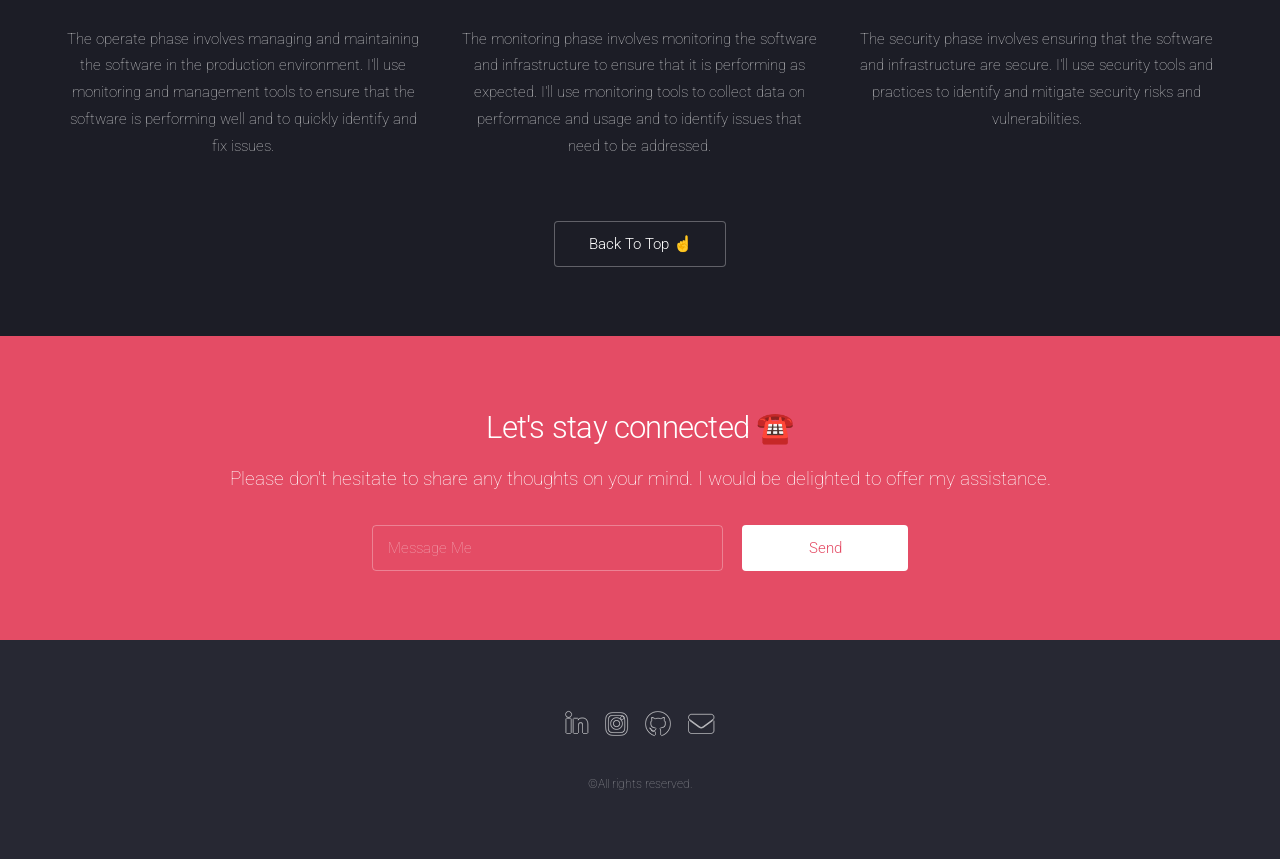
==== commit 1e20de9b: "feat: add CV and more archis" ====
--- a/index.html
+++ b/index.html
@@ -14,11 +14,13 @@
 					<h1 id="logo"><a href="index.html">DevOshOps</a></h1>
 					<nav id="nav">
 						<ul>
+							<li><a href="https://www.linkedin.com/in/osher-levi-49794a1ab/">LinkedIn</a></li>
 							<li><a href="images/OsherLevi-CV.pdf">CV</a></li>
 							<li>
 								<a href="#">Architecture Projects</a>
 								<ul>
 									<li><a href="gke.html">POC | GKE Secured Cluster</a></li>
+									<li><a href="jenkins.html">POC | Jenkins On GKE </a></li>
 									<li><a href="bot-app.html">POC | E2E Bot-App</a></li>
 									<li><a href="zerotruat.html">POC | IoT Zero Trust Connection</a></li>
 									<li><a href="armor.html">POC | GCP Armor</a></li>
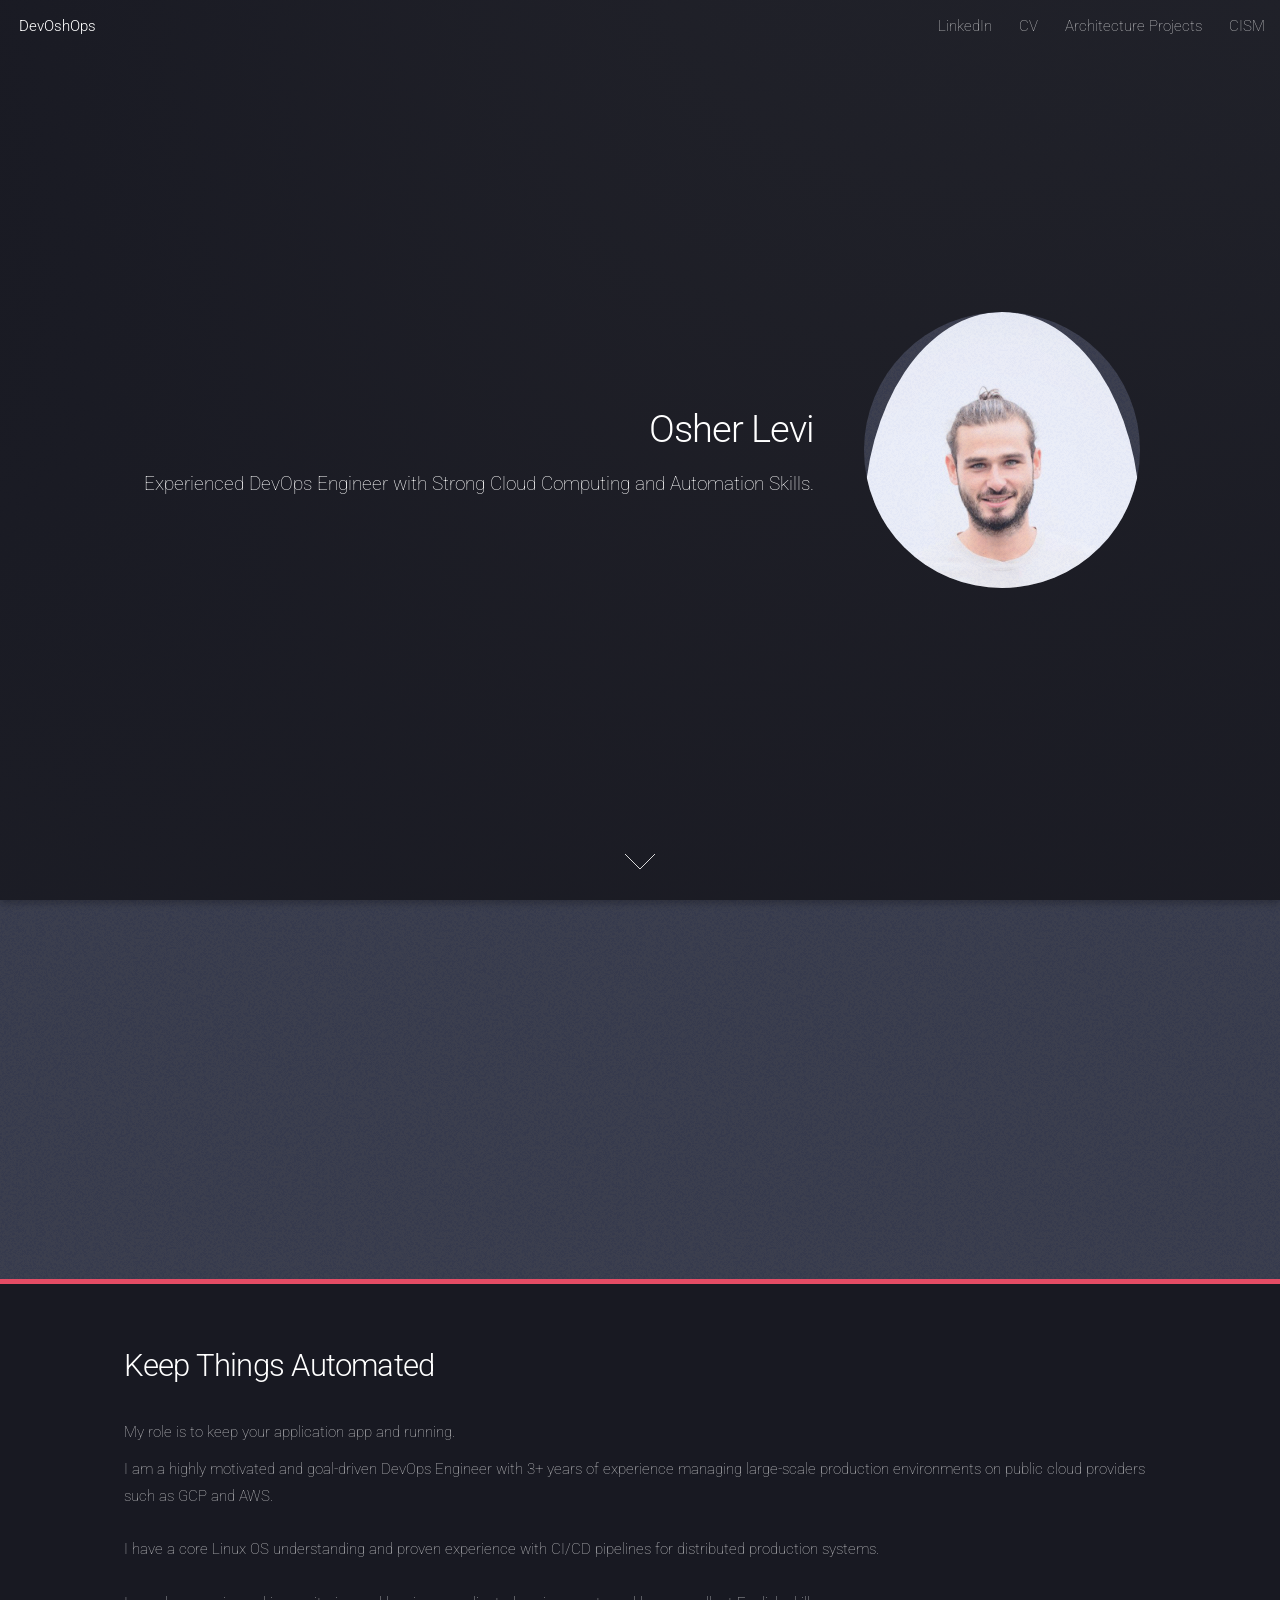
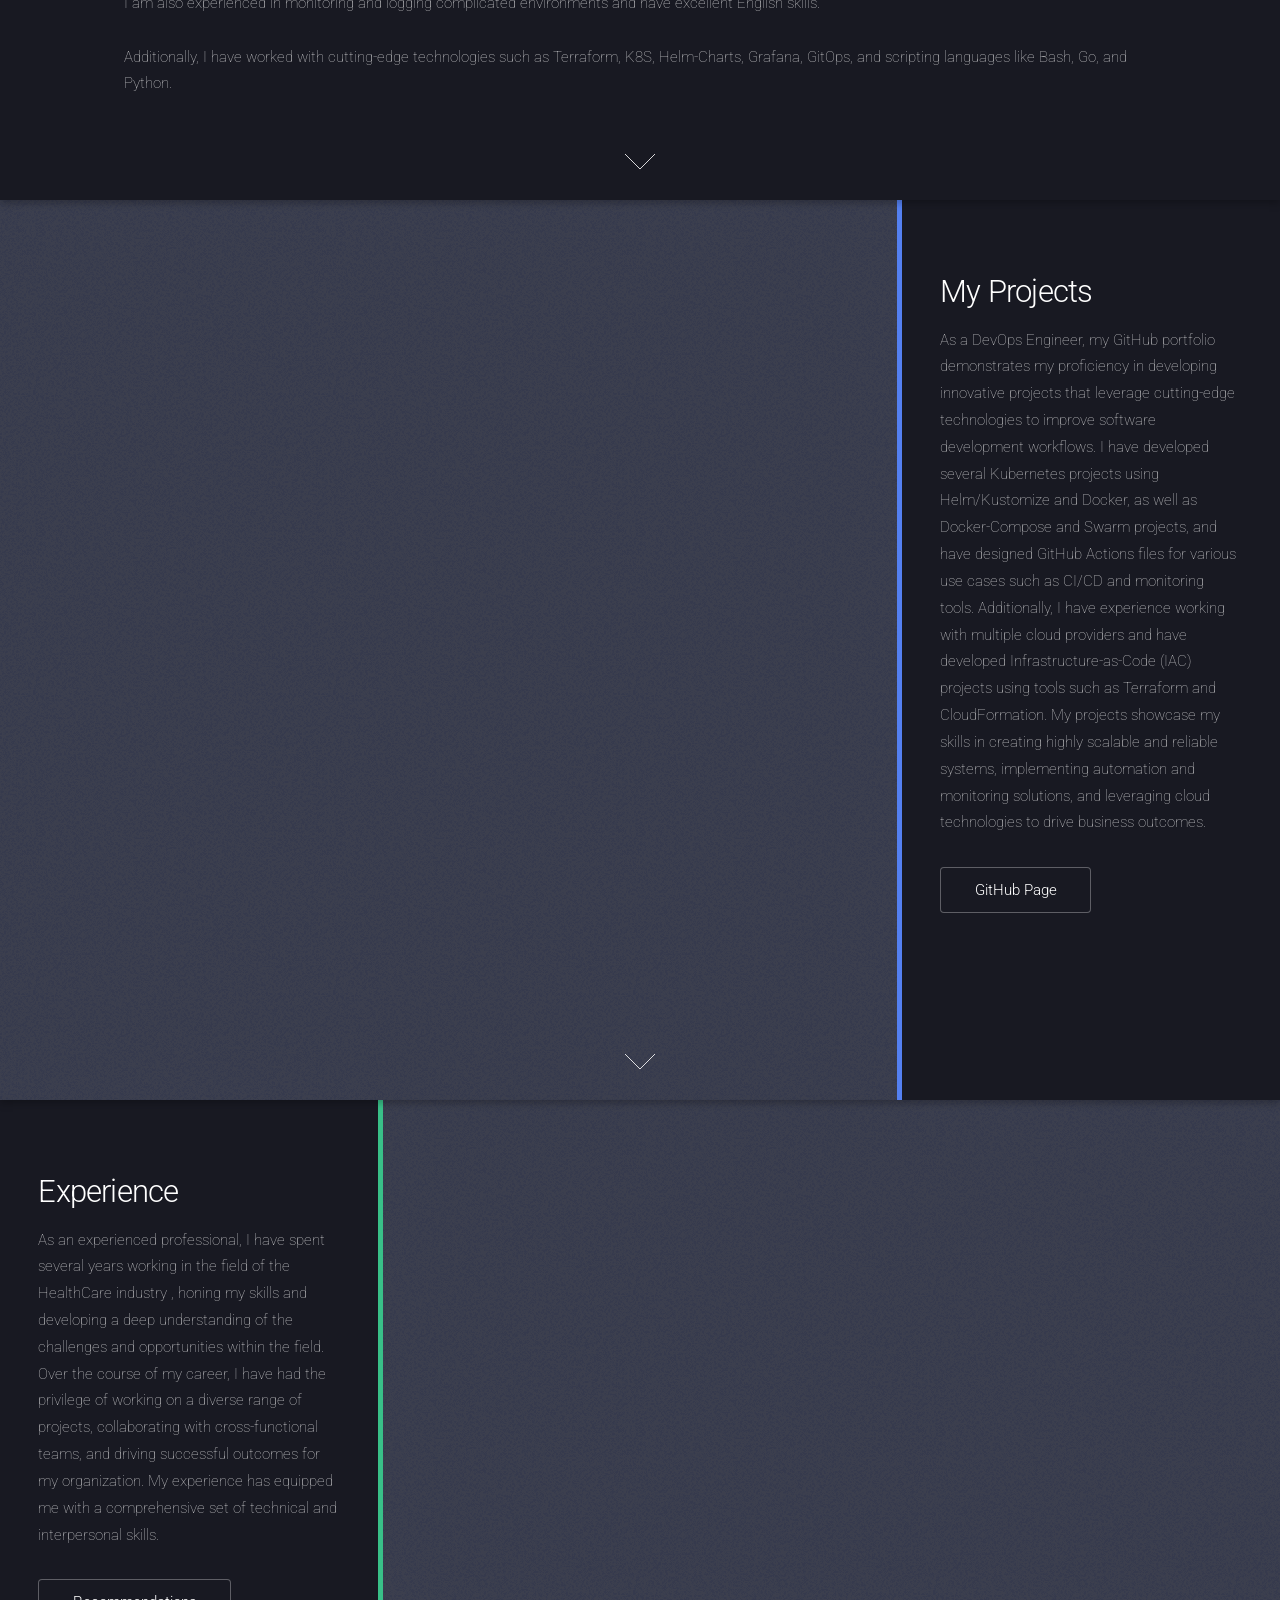
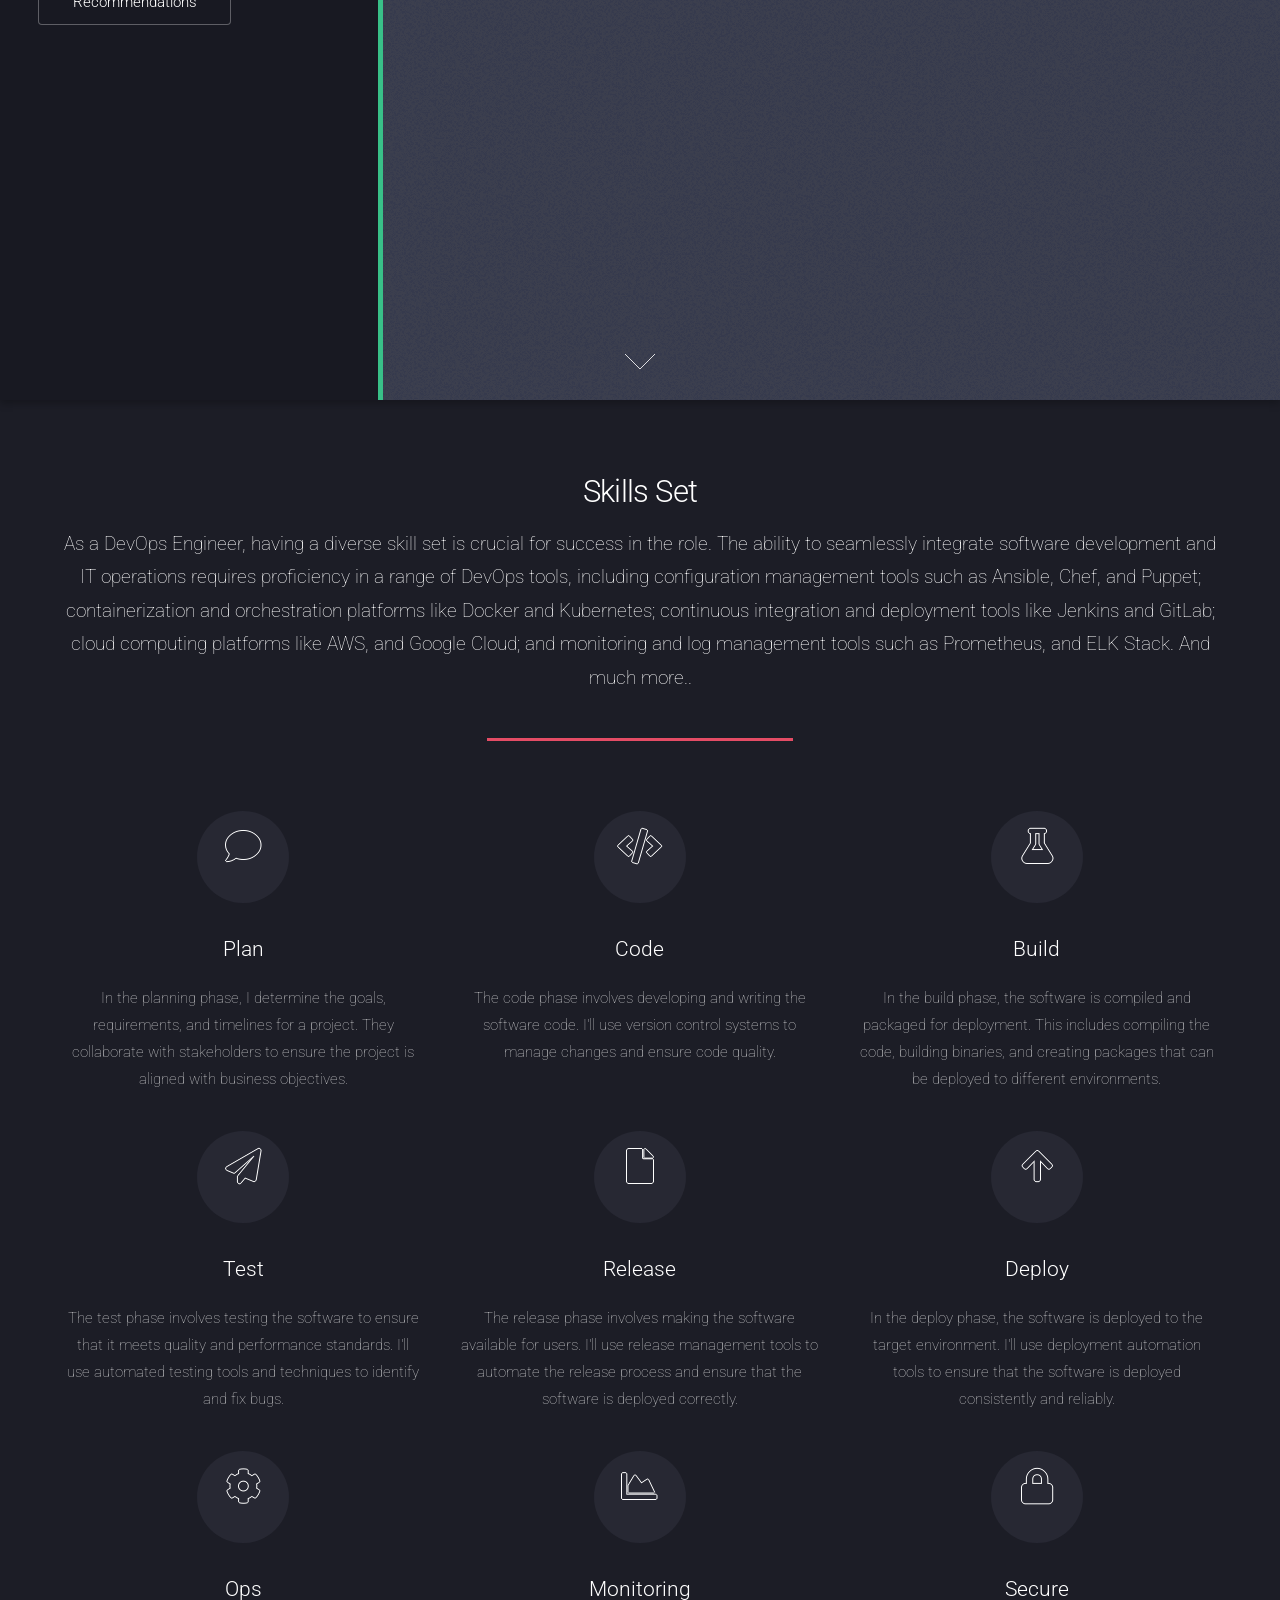
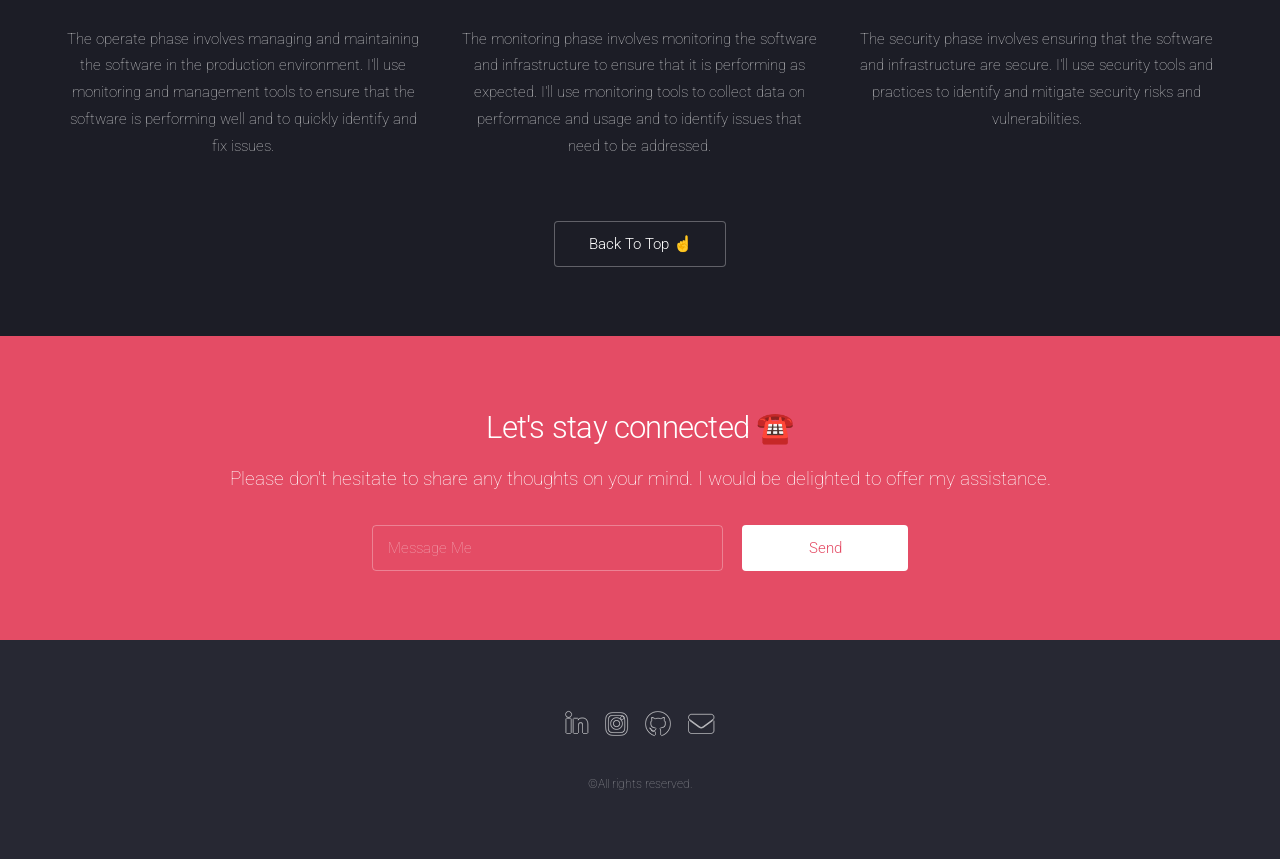
==== commit 2b3db633: "feat: add CISM" ====
--- a/index.html
+++ b/index.html
@@ -19,11 +19,12 @@
 							<li>
 								<a href="#">Architecture Projects</a>
 								<ul>
-									<li><a href="gke.html">POC | GKE Secured Cluster</a></li>
-									<li><a href="jenkins.html">POC | Jenkins On GKE </a></li>
-									<li><a href="bot-app.html">POC | E2E Bot-App</a></li>
-									<li><a href="zerotruat.html">POC | IoT Zero Trust Connection</a></li>
-									<li><a href="armor.html">POC | GCP Armor</a></li>
+									<li><a href="dlist/secOps.html">DevSecOps</a></li>
+									<li><a href="dlist/gke.html">POC | GKE Secured Cluster</a></li>
+									<li><a href="dlist/jenkins.html">POC | Jenkins On GKE </a></li>
+									<li><a href="dlist/bot-app.html">POC | E2E Bot-App</a></li>
+									<li><a href="dlist/zerotruat.html">POC | IoT Zero Trust Connection</a></li>
+									<li><a href="dlist/zerotruat.html">POC | GCP Armor</a></li>
 									<!-- <li>
 										<a href="#">Submenu</a>
 										<ul>
@@ -35,7 +36,7 @@
 									</li> -->
 								</ul>
 							</li>
-							<!-- <li><a href="elements.html">Elements</a></li> -->
+							<li><a href="../cism.html">CISM</a></li>
 							<!-- <li><a href="#" class="button primary">Sign Up</a></li> -->
 						</ul>
 					</nav>
@@ -92,11 +93,7 @@
 							<h2>My Projects</h2>
 							<p></p>
 						</header>
-						<p>As a DevOps Engineer,
-							my GitHub portfolio demonstrates my proficiency in developing innovative projects that leverage cutting-edge technologies to improve software development workflows. 
-							I have developed several Kubernetes projects using Helm/Kustomize and Docker, as well as Docker-Compose and Swarm projects, and have designed GitHub Actions files for various use cases such as CI/CD and monitoring tools.
-							Additionally, I have experience working with multiple cloud providers and have developed Infrastructure-as-Code (IAC) projects using tools such as Terraform and CloudFormation.
-							My projects showcase my skills in creating highly scalable and reliable systems, implementing automation and monitoring solutions, and leveraging cloud technologies to drive business outcomes.</p>
+						<p>As a DevOps Engineer, my GitHub portfolio demonstrates my proficiency in developing innovative projects that leverage cutting-edge technologies to improve software development workflows. I have developed several Kubernetes projects using Helm/Kustomize and Docker, as well as Docker-Compose and Swarm projects, and have designed GitHub Actions files for various use cases such as CI/CD and monitoring tools. Additionally, I have experience working with multiple cloud providers and have developed Infrastructure-as-Code (IAC) projects using tools such as Terraform and CloudFormation. My projects showcase my skills in creating highly scalable and reliable systems, implementing automation and monitoring solutions, and leveraging cloud technologies to drive business outcomes.</p>
 						<ul class="actions">
 							<li><a href="https://github.com/osherlevi7" class="button">GitHub Page</a></li>
 						</ul>
